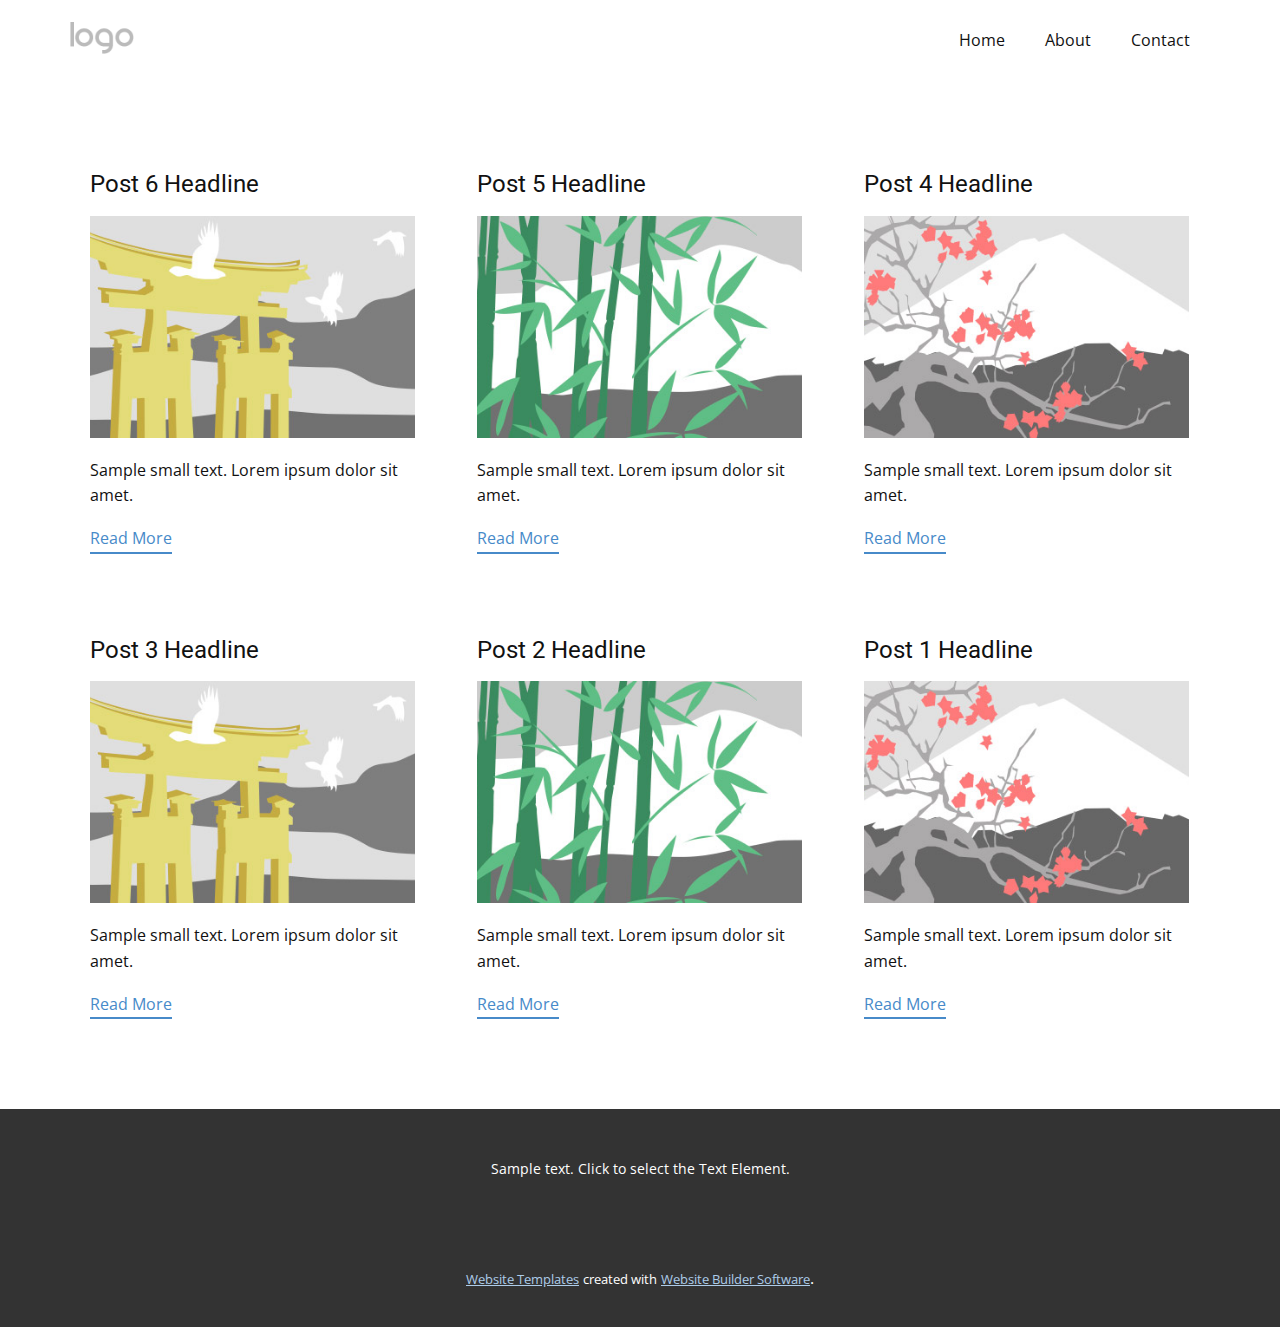
==== blog/blog.html @ 6c072094 "Add files via upload" ====
<!DOCTYPE html>
<html style="font-size: 16px;" lang="en"><head>
    <meta name="viewport" content="width=device-width, initial-scale=1.0">
    <meta charset="utf-8">
    <meta name="keywords" content="">
    <meta name="description" content="">
    <title>Blog Template</title>
    <link rel="stylesheet" href="../nicepage.css" media="screen">
<link rel="stylesheet" href="../Blog-Template.css" media="screen">
    <script class="u-script" type="text/javascript" src="../jquery.js" defer=""></script>
    <script class="u-script" type="text/javascript" src="../nicepage.js" defer=""></script>
    <meta name="generator" content="Nicepage 4.21.5, nicepage.com">
    <link id="u-theme-google-font" rel="stylesheet" href="https://fonts.googleapis.com/css?family=Roboto:100,100i,300,300i,400,400i,500,500i,700,700i,900,900i|Open+Sans:300,300i,400,400i,500,500i,600,600i,700,700i,800,800i">
    
    
    <script type="application/ld+json">{
		"@context": "http://schema.org",
		"@type": "Organization",
		"name": "",
		"logo": "images/default-logo.png"
}</script>
    <meta name="theme-color" content="#478ac9">
  </head>
  <body class="u-body u-xl-mode" data-lang="en"><header class="u-clearfix u-header u-header" id="sec-6495"><div class="u-clearfix u-sheet u-valign-middle u-sheet-1">
        <a href="https://nicepage.com" class="u-image u-logo u-image-1">
          <img src="../images/default-logo.png" class="u-logo-image u-logo-image-1">
        </a>
        <nav class="u-menu u-menu-dropdown u-offcanvas u-menu-1">
          <div class="menu-collapse" style="font-size: 1rem; letter-spacing: 0px;">
            <a class="u-button-style u-custom-left-right-menu-spacing u-custom-padding-bottom u-custom-top-bottom-menu-spacing u-nav-link u-text-active-palette-1-base u-text-hover-palette-2-base" href="#">
              <svg class="u-svg-link" viewBox="0 0 24 24"><use xmlns:xlink="http://www.w3.org/1999/xlink" xlink:href="#menu-hamburger"></use></svg>
              <svg class="u-svg-content" version="1.1" id="menu-hamburger" viewBox="0 0 16 16" x="0px" y="0px" xmlns:xlink="http://www.w3.org/1999/xlink" xmlns="http://www.w3.org/2000/svg"><g><rect y="1" width="16" height="2"></rect><rect y="7" width="16" height="2"></rect><rect y="13" width="16" height="2"></rect>
</g></svg>
            </a>
          </div>
          <div class="u-nav-container">
            <ul class="u-nav u-unstyled u-nav-1"><li class="u-nav-item"><a class="u-button-style u-nav-link u-text-active-palette-1-base u-text-hover-palette-2-base" href="../Home.html" style="padding: 10px 20px;">Home</a>
</li><li class="u-nav-item"><a class="u-button-style u-nav-link u-text-active-palette-1-base u-text-hover-palette-2-base" href="../About.html" style="padding: 10px 20px;">About</a>
</li><li class="u-nav-item"><a class="u-button-style u-nav-link u-text-active-palette-1-base u-text-hover-palette-2-base" href="../Contact.html" style="padding: 10px 20px;">Contact</a>
</li></ul>
          </div>
          <div class="u-nav-container-collapse">
            <div class="u-black u-container-style u-inner-container-layout u-opacity u-opacity-95 u-sidenav">
              <div class="u-inner-container-layout u-sidenav-overflow">
                <div class="u-menu-close"></div>
                <ul class="u-align-center u-nav u-popupmenu-items u-unstyled u-nav-2"><li class="u-nav-item"><a class="u-button-style u-nav-link" href="../Home.html">Home</a>
</li><li class="u-nav-item"><a class="u-button-style u-nav-link" href="../About.html">About</a>
</li><li class="u-nav-item"><a class="u-button-style u-nav-link" href="../Contact.html">Contact</a>
</li></ul>
              </div>
            </div>
            <div class="u-black u-menu-overlay u-opacity u-opacity-70"></div>
          </div>
        </nav>
      </div></header>
    <section class="u-clearfix u-section-1" id="sec-3b60">
      <div class="u-clearfix u-sheet u-valign-middle u-sheet-1"><!--blog--><!--blog_options_json--><!--{"type":"Recent","source":"","tags":"","count":""}--><!--/blog_options_json-->
        <div class="u-blog u-expanded-width u-repeater u-repeater-1"><!--blog_post-->
          <div class="u-blog-post u-container-style u-repeater-item u-white u-repeater-item-1">
            <div class="u-container-layout u-similar-container u-valign-top u-container-layout-1"><!--blog_post_header-->
              <h4 class="u-blog-control u-text u-text-1">
                <a class="u-post-header-link" href="../blog/post-5.html">Post 6 Headline</a>
              </h4><!--/blog_post_header--><!--blog_post_image-->
              <a class="u-post-header-link" href="../blog/post-5.html"><img alt="" class="u-blog-control u-expanded-width u-image u-image-default u-image-1" src="../images/8ad73f3c.jpeg"></a><!--/blog_post_image--><!--blog_post_content-->
              <div class="u-blog-control u-post-content u-text u-text-2 fr-view">Sample small text. Lorem ipsum dolor sit amet.</div><!--/blog_post_content--><!--blog_post_readmore-->
              <a href="../blog/post-5.html" class="u-blog-control u-border-2 u-border-palette-1-base u-btn u-btn-rectangle u-button-style u-none u-btn-1"><!--blog_post_readmore_content--><!--options_json--><!--{"content":"","defaultValue":"Read More"}--><!--/options_json-->Read More<!--/blog_post_readmore_content--></a><!--/blog_post_readmore-->
            </div>
          </div><div class="u-blog-post u-container-style u-repeater-item u-video-cover u-white">
            <div class="u-container-layout u-similar-container u-valign-top u-container-layout-2"><!--blog_post_header-->
              <h4 class="u-blog-control u-text u-text-3">
                <a class="u-post-header-link" href="../blog/post-4.html">Post 5 Headline</a>
              </h4><!--/blog_post_header--><!--blog_post_image-->
              <a class="u-post-header-link" href="../blog/post-4.html"><img alt="" class="u-blog-control u-expanded-width u-image u-image-default u-image-2" src="../images/68f64b9d.jpeg"></a><!--/blog_post_image--><!--blog_post_content-->
              <div class="u-blog-control u-post-content u-text u-text-4 fr-view">Sample small text. Lorem ipsum dolor sit amet.</div><!--/blog_post_content--><!--blog_post_readmore-->
              <a href="../blog/post-4.html" class="u-blog-control u-border-2 u-border-palette-1-base u-btn u-btn-rectangle u-button-style u-none u-btn-2"><!--blog_post_readmore_content--><!--options_json--><!--{"content":"","defaultValue":"Read More"}--><!--/options_json-->Read More<!--/blog_post_readmore_content--></a><!--/blog_post_readmore-->
            </div>
          </div><div class="u-blog-post u-container-style u-repeater-item u-video-cover u-white">
            <div class="u-container-layout u-similar-container u-valign-top u-container-layout-3"><!--blog_post_header-->
              <h4 class="u-blog-control u-text u-text-5">
                <a class="u-post-header-link" href="../blog/post-3.html">Post 4 Headline</a>
              </h4><!--/blog_post_header--><!--blog_post_image-->
              <a class="u-post-header-link" href="../blog/post-3.html"><img alt="" class="u-blog-control u-expanded-width u-image u-image-default u-image-3" src="../images/0fd3416c.jpeg"></a><!--/blog_post_image--><!--blog_post_content-->
              <div class="u-blog-control u-post-content u-text u-text-6 fr-view">Sample small text. Lorem ipsum dolor sit amet.</div><!--/blog_post_content--><!--blog_post_readmore-->
              <a href="../blog/post-3.html" class="u-blog-control u-border-2 u-border-palette-1-base u-btn u-btn-rectangle u-button-style u-none u-btn-3"><!--blog_post_readmore_content--><!--options_json--><!--{"content":"","defaultValue":"Read More"}--><!--/options_json-->Read More<!--/blog_post_readmore_content--></a><!--/blog_post_readmore-->
            </div>
          </div><div class="u-blog-post u-container-style u-repeater-item u-white u-repeater-item-1">
            <div class="u-container-layout u-similar-container u-valign-top u-container-layout-1"><!--blog_post_header-->
              <h4 class="u-blog-control u-text u-text-1">
                <a class="u-post-header-link" href="../blog/post-2.html">Post 3 Headline</a>
              </h4><!--/blog_post_header--><!--blog_post_image-->
              <a class="u-post-header-link" href="../blog/post-2.html"><img alt="" class="u-blog-control u-expanded-width u-image u-image-default u-image-1" src="../images/8ad73f3c.jpeg"></a><!--/blog_post_image--><!--blog_post_content-->
              <div class="u-blog-control u-post-content u-text u-text-2 fr-view">Sample small text. Lorem ipsum dolor sit amet.</div><!--/blog_post_content--><!--blog_post_readmore-->
              <a href="../blog/post-2.html" class="u-blog-control u-border-2 u-border-palette-1-base u-btn u-btn-rectangle u-button-style u-none u-btn-1"><!--blog_post_readmore_content--><!--options_json--><!--{"content":"","defaultValue":"Read More"}--><!--/options_json-->Read More<!--/blog_post_readmore_content--></a><!--/blog_post_readmore-->
            </div>
          </div><div class="u-blog-post u-container-style u-repeater-item u-video-cover u-white">
            <div class="u-container-layout u-similar-container u-valign-top u-container-layout-2"><!--blog_post_header-->
              <h4 class="u-blog-control u-text u-text-3">
                <a class="u-post-header-link" href="../blog/post-1.html">Post 2 Headline</a>
              </h4><!--/blog_post_header--><!--blog_post_image-->
              <a class="u-post-header-link" href="../blog/post-1.html"><img alt="" class="u-blog-control u-expanded-width u-image u-image-default u-image-2" src="../images/68f64b9d.jpeg"></a><!--/blog_post_image--><!--blog_post_content-->
              <div class="u-blog-control u-post-content u-text u-text-4 fr-view">Sample small text. Lorem ipsum dolor sit amet.</div><!--/blog_post_content--><!--blog_post_readmore-->
              <a href="../blog/post-1.html" class="u-blog-control u-border-2 u-border-palette-1-base u-btn u-btn-rectangle u-button-style u-none u-btn-2"><!--blog_post_readmore_content--><!--options_json--><!--{"content":"","defaultValue":"Read More"}--><!--/options_json-->Read More<!--/blog_post_readmore_content--></a><!--/blog_post_readmore-->
            </div>
          </div><div class="u-blog-post u-container-style u-repeater-item u-video-cover u-white">
            <div class="u-container-layout u-similar-container u-valign-top u-container-layout-3"><!--blog_post_header-->
              <h4 class="u-blog-control u-text u-text-5">
                <a class="u-post-header-link" href="../blog/post.html">Post 1 Headline</a>
              </h4><!--/blog_post_header--><!--blog_post_image-->
              <a class="u-post-header-link" href="../blog/post.html"><img alt="" class="u-blog-control u-expanded-width u-image u-image-default u-image-3" src="../images/0fd3416c.jpeg"></a><!--/blog_post_image--><!--blog_post_content-->
              <div class="u-blog-control u-post-content u-text u-text-6 fr-view">Sample small text. Lorem ipsum dolor sit amet.</div><!--/blog_post_content--><!--blog_post_readmore-->
              <a href="../blog/post.html" class="u-blog-control u-border-2 u-border-palette-1-base u-btn u-btn-rectangle u-button-style u-none u-btn-3"><!--blog_post_readmore_content--><!--options_json--><!--{"content":"","defaultValue":"Read More"}--><!--/options_json-->Read More<!--/blog_post_readmore_content--></a><!--/blog_post_readmore-->
            </div>
          </div><!--/blog_post--><!--blog_post-->
          <!--/blog_post--><!--blog_post-->
          <!--/blog_post-->
        </div><!--/blog-->
      </div>
    </section>
    
    
    <footer class="u-align-center u-clearfix u-footer u-grey-80 u-footer" id="sec-26fb"><div class="u-clearfix u-sheet u-sheet-1">
        <p class="u-small-text u-text u-text-variant u-text-1">Sample text. Click to select the Text Element.</p>
      </div></footer>
    <section class="u-backlink u-clearfix u-grey-80">
      <a class="u-link" href="https://nicepage.com/website-templates" target="_blank">
        <span>Website Templates</span>
      </a>
      <p class="u-text">
        <span>created with</span>
      </p>
      <a class="u-link" href="" target="_blank">
        <span>Website Builder Software</span>
      </a>. 
    </section>
  
</body></html>
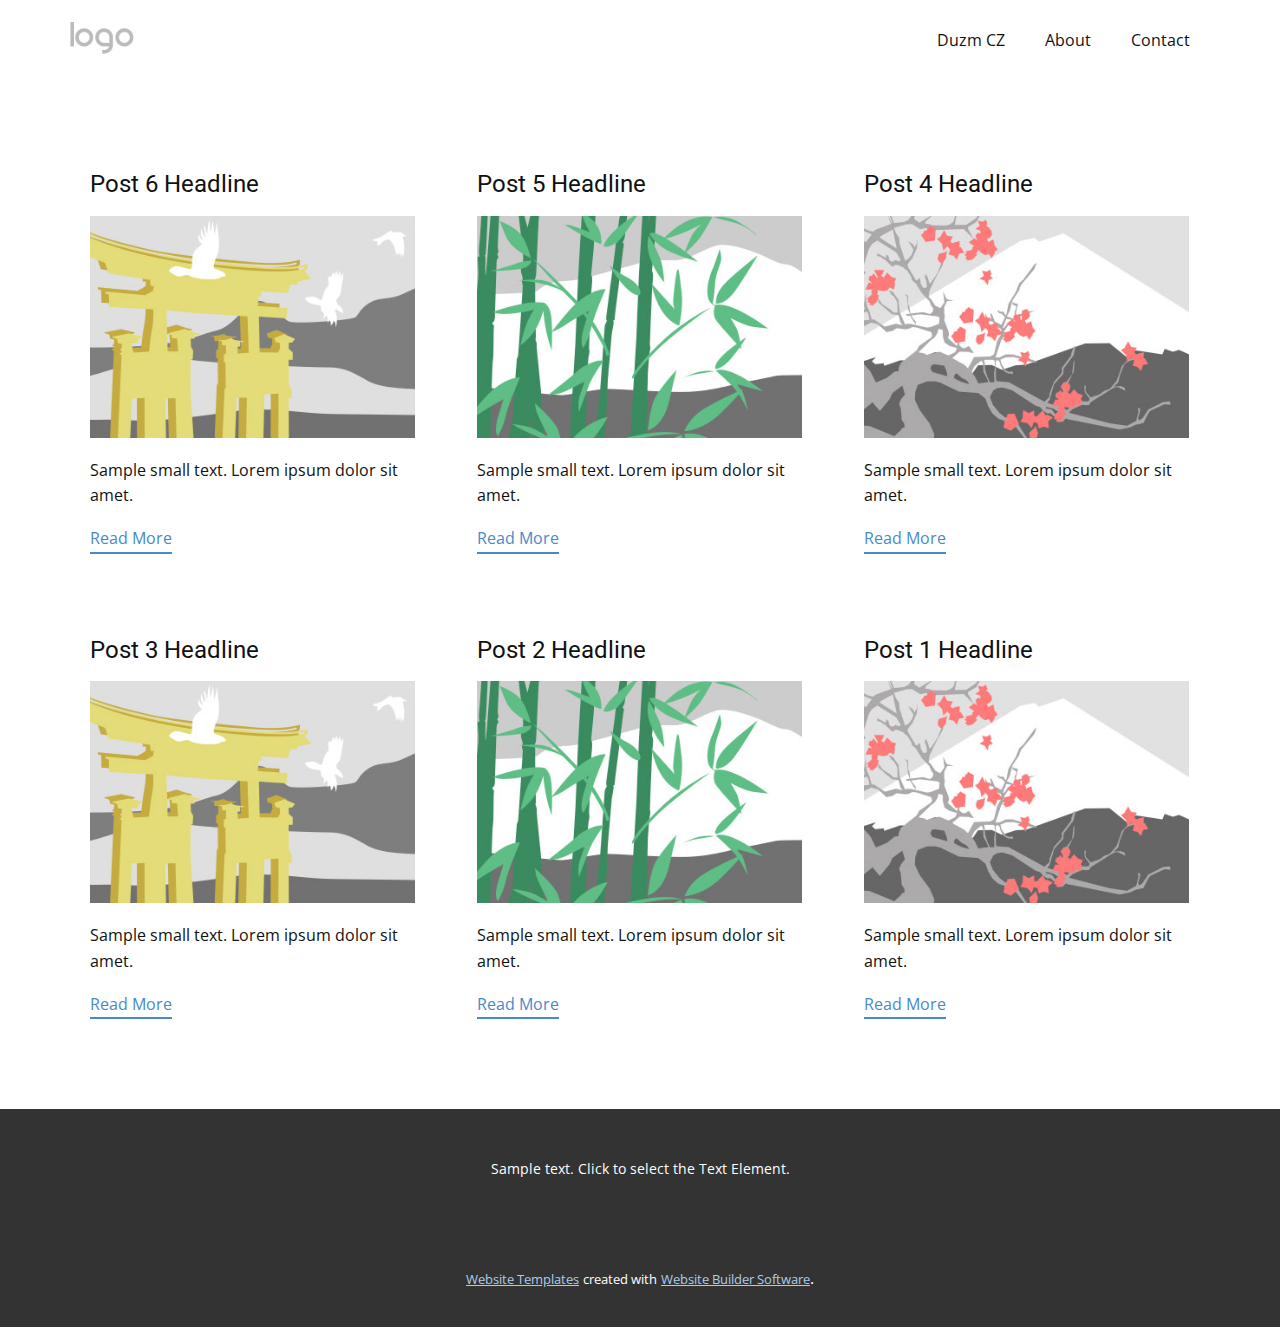
==== commit 791a8198: "Add files via upload" ====
--- a/blog/blog.html
+++ b/blog/blog.html
@@ -9,7 +9,7 @@
 <link rel="stylesheet" href="../Blog-Template.css" media="screen">
     <script class="u-script" type="text/javascript" src="../jquery.js" defer=""></script>
     <script class="u-script" type="text/javascript" src="../nicepage.js" defer=""></script>
-    <meta name="generator" content="Nicepage 4.21.5, nicepage.com">
+    <meta name="generator" content="Nicepage 5.1.5, nicepage.com">
     <link id="u-theme-google-font" rel="stylesheet" href="https://fonts.googleapis.com/css?family=Roboto:100,100i,300,300i,400,400i,500,500i,700,700i,900,900i|Open+Sans:300,300i,400,400i,500,500i,600,600i,700,700i,800,800i">
     
     
@@ -34,7 +34,7 @@
             </a>
           </div>
           <div class="u-nav-container">
-            <ul class="u-nav u-unstyled u-nav-1"><li class="u-nav-item"><a class="u-button-style u-nav-link u-text-active-palette-1-base u-text-hover-palette-2-base" href="../Home.html" style="padding: 10px 20px;">Home</a>
+            <ul class="u-nav u-unstyled u-nav-1"><li class="u-nav-item"><a class="u-button-style u-nav-link u-text-active-palette-1-base u-text-hover-palette-2-base" href="../Duzm-CZ.html" style="padding: 10px 20px;">Duzm CZ</a>
 </li><li class="u-nav-item"><a class="u-button-style u-nav-link u-text-active-palette-1-base u-text-hover-palette-2-base" href="../About.html" style="padding: 10px 20px;">About</a>
 </li><li class="u-nav-item"><a class="u-button-style u-nav-link u-text-active-palette-1-base u-text-hover-palette-2-base" href="../Contact.html" style="padding: 10px 20px;">Contact</a>
 </li></ul>
@@ -43,7 +43,7 @@
             <div class="u-black u-container-style u-inner-container-layout u-opacity u-opacity-95 u-sidenav">
               <div class="u-inner-container-layout u-sidenav-overflow">
                 <div class="u-menu-close"></div>
-                <ul class="u-align-center u-nav u-popupmenu-items u-unstyled u-nav-2"><li class="u-nav-item"><a class="u-button-style u-nav-link" href="../Home.html">Home</a>
+                <ul class="u-align-center u-nav u-popupmenu-items u-unstyled u-nav-2"><li class="u-nav-item"><a class="u-button-style u-nav-link" href="../Duzm-CZ.html">Duzm CZ</a>
 </li><li class="u-nav-item"><a class="u-button-style u-nav-link" href="../About.html">About</a>
 </li><li class="u-nav-item"><a class="u-button-style u-nav-link" href="../Contact.html">Contact</a>
 </li></ul>
--- a/nicepage.css
+++ b/nicepage.css
@@ -1222,7 +1222,12 @@
 }
 .u-form-vertical.u-form-spacing-50 .u-form-group {
   margin-bottom: 50px;
+}
+.u-form-vertical.u-form-spacing-50 .u-form-group:not(.u-image) {
   padding-left: 50px;
+}
+.u-form-vertical.u-form-spacing-50 .u-form-group.u-image {
+  margin-left: 50px !important;
 }
 .u-form-vertical.u-form-spacing-50 .u-form-group.u-form-line {
   margin-left: 50px;
@@ -1233,7 +1238,12 @@
 }
 .u-form-vertical.u-form-spacing-49 .u-form-group {
   margin-bottom: 49px;
+}
+.u-form-vertical.u-form-spacing-49 .u-form-group:not(.u-image) {
   padding-left: 49px;
+}
+.u-form-vertical.u-form-spacing-49 .u-form-group.u-image {
+  margin-left: 49px !important;
 }
 .u-form-vertical.u-form-spacing-49 .u-form-group.u-form-line {
   margin-left: 49px;
@@ -1244,7 +1254,12 @@
 }
 .u-form-vertical.u-form-spacing-48 .u-form-group {
   margin-bottom: 48px;
+}
+.u-form-vertical.u-form-spacing-48 .u-form-group:not(.u-image) {
   padding-left: 48px;
+}
+.u-form-vertical.u-form-spacing-48 .u-form-group.u-image {
+  margin-left: 48px !important;
 }
 .u-form-vertical.u-form-spacing-48 .u-form-group.u-form-line {
   margin-left: 48px;
@@ -1255,7 +1270,12 @@
 }
 .u-form-vertical.u-form-spacing-47 .u-form-group {
   margin-bottom: 47px;
+}
+.u-form-vertical.u-form-spacing-47 .u-form-group:not(.u-image) {
   padding-left: 47px;
+}
+.u-form-vertical.u-form-spacing-47 .u-form-group.u-image {
+  margin-left: 47px !important;
 }
 .u-form-vertical.u-form-spacing-47 .u-form-group.u-form-line {
   margin-left: 47px;
@@ -1266,7 +1286,12 @@
 }
 .u-form-vertical.u-form-spacing-46 .u-form-group {
   margin-bottom: 46px;
+}
+.u-form-vertical.u-form-spacing-46 .u-form-group:not(.u-image) {
   padding-left: 46px;
+}
+.u-form-vertical.u-form-spacing-46 .u-form-group.u-image {
+  margin-left: 46px !important;
 }
 .u-form-vertical.u-form-spacing-46 .u-form-group.u-form-line {
   margin-left: 46px;
@@ -1277,7 +1302,12 @@
 }
 .u-form-vertical.u-form-spacing-45 .u-form-group {
   margin-bottom: 45px;
+}
+.u-form-vertical.u-form-spacing-45 .u-form-group:not(.u-image) {
   padding-left: 45px;
+}
+.u-form-vertical.u-form-spacing-45 .u-form-group.u-image {
+  margin-left: 45px !important;
 }
 .u-form-vertical.u-form-spacing-45 .u-form-group.u-form-line {
   margin-left: 45px;
@@ -1288,7 +1318,12 @@
 }
 .u-form-vertical.u-form-spacing-44 .u-form-group {
   margin-bottom: 44px;
+}
+.u-form-vertical.u-form-spacing-44 .u-form-group:not(.u-image) {
   padding-left: 44px;
+}
+.u-form-vertical.u-form-spacing-44 .u-form-group.u-image {
+  margin-left: 44px !important;
 }
 .u-form-vertical.u-form-spacing-44 .u-form-group.u-form-line {
   margin-left: 44px;
@@ -1299,7 +1334,12 @@
 }
 .u-form-vertical.u-form-spacing-43 .u-form-group {
   margin-bottom: 43px;
+}
+.u-form-vertical.u-form-spacing-43 .u-form-group:not(.u-image) {
   padding-left: 43px;
+}
+.u-form-vertical.u-form-spacing-43 .u-form-group.u-image {
+  margin-left: 43px !important;
 }
 .u-form-vertical.u-form-spacing-43 .u-form-group.u-form-line {
   margin-left: 43px;
@@ -1310,7 +1350,12 @@
 }
 .u-form-vertical.u-form-spacing-42 .u-form-group {
   margin-bottom: 42px;
+}
+.u-form-vertical.u-form-spacing-42 .u-form-group:not(.u-image) {
   padding-left: 42px;
+}
+.u-form-vertical.u-form-spacing-42 .u-form-group.u-image {
+  margin-left: 42px !important;
 }
 .u-form-vertical.u-form-spacing-42 .u-form-group.u-form-line {
   margin-left: 42px;
@@ -1321,7 +1366,12 @@
 }
 .u-form-vertical.u-form-spacing-41 .u-form-group {
   margin-bottom: 41px;
+}
+.u-form-vertical.u-form-spacing-41 .u-form-group:not(.u-image) {
   padding-left: 41px;
+}
+.u-form-vertical.u-form-spacing-41 .u-form-group.u-image {
+  margin-left: 41px !important;
 }
 .u-form-vertical.u-form-spacing-41 .u-form-group.u-form-line {
   margin-left: 41px;
@@ -1332,7 +1382,12 @@
 }
 .u-form-vertical.u-form-spacing-40 .u-form-group {
   margin-bottom: 40px;
+}
+.u-form-vertical.u-form-spacing-40 .u-form-group:not(.u-image) {
   padding-left: 40px;
+}
+.u-form-vertical.u-form-spacing-40 .u-form-group.u-image {
+  margin-left: 40px !important;
 }
 .u-form-vertical.u-form-spacing-40 .u-form-group.u-form-line {
   margin-left: 40px;
@@ -1343,7 +1398,12 @@
 }
 .u-form-vertical.u-form-spacing-39 .u-form-group {
   margin-bottom: 39px;
+}
+.u-form-vertical.u-form-spacing-39 .u-form-group:not(.u-image) {
   padding-left: 39px;
+}
+.u-form-vertical.u-form-spacing-39 .u-form-group.u-image {
+  margin-left: 39px !important;
 }
 .u-form-vertical.u-form-spacing-39 .u-form-group.u-form-line {
   margin-left: 39px;
@@ -1354,7 +1414,12 @@
 }
 .u-form-vertical.u-form-spacing-38 .u-form-group {
   margin-bottom: 38px;
+}
+.u-form-vertical.u-form-spacing-38 .u-form-group:not(.u-image) {
   padding-left: 38px;
+}
+.u-form-vertical.u-form-spacing-38 .u-form-group.u-image {
+  margin-left: 38px !important;
 }
 .u-form-vertical.u-form-spacing-38 .u-form-group.u-form-line {
   margin-left: 38px;
@@ -1365,7 +1430,12 @@
 }
 .u-form-vertical.u-form-spacing-37 .u-form-group {
   margin-bottom: 37px;
+}
+.u-form-vertical.u-form-spacing-37 .u-form-group:not(.u-image) {
   padding-left: 37px;
+}
+.u-form-vertical.u-form-spacing-37 .u-form-group.u-image {
+  margin-left: 37px !important;
 }
 .u-form-vertical.u-form-spacing-37 .u-form-group.u-form-line {
   margin-left: 37px;
@@ -1376,7 +1446,12 @@
 }
 .u-form-vertical.u-form-spacing-36 .u-form-group {
   margin-bottom: 36px;
+}
+.u-form-vertical.u-form-spacing-36 .u-form-group:not(.u-image) {
   padding-left: 36px;
+}
+.u-form-vertical.u-form-spacing-36 .u-form-group.u-image {
+  margin-left: 36px !important;
 }
 .u-form-vertical.u-form-spacing-36 .u-form-group.u-form-line {
   margin-left: 36px;
@@ -1387,7 +1462,12 @@
 }
 .u-form-vertical.u-form-spacing-35 .u-form-group {
   margin-bottom: 35px;
+}
+.u-form-vertical.u-form-spacing-35 .u-form-group:not(.u-image) {
   padding-left: 35px;
+}
+.u-form-vertical.u-form-spacing-35 .u-form-group.u-image {
+  margin-left: 35px !important;
 }
 .u-form-vertical.u-form-spacing-35 .u-form-group.u-form-line {
   margin-left: 35px;
@@ -1398,7 +1478,12 @@
 }
 .u-form-vertical.u-form-spacing-34 .u-form-group {
   margin-bottom: 34px;
+}
+.u-form-vertical.u-form-spacing-34 .u-form-group:not(.u-image) {
   padding-left: 34px;
+}
+.u-form-vertical.u-form-spacing-34 .u-form-group.u-image {
+  margin-left: 34px !important;
 }
 .u-form-vertical.u-form-spacing-34 .u-form-group.u-form-line {
   margin-left: 34px;
@@ -1409,7 +1494,12 @@
 }
 .u-form-vertical.u-form-spacing-33 .u-form-group {
   margin-bottom: 33px;
+}
+.u-form-vertical.u-form-spacing-33 .u-form-group:not(.u-image) {
   padding-left: 33px;
+}
+.u-form-vertical.u-form-spacing-33 .u-form-group.u-image {
+  margin-left: 33px !important;
 }
 .u-form-vertical.u-form-spacing-33 .u-form-group.u-form-line {
   margin-left: 33px;
@@ -1420,7 +1510,12 @@
 }
 .u-form-vertical.u-form-spacing-32 .u-form-group {
   margin-bottom: 32px;
+}
+.u-form-vertical.u-form-spacing-32 .u-form-group:not(.u-image) {
   padding-left: 32px;
+}
+.u-form-vertical.u-form-spacing-32 .u-form-group.u-image {
+  margin-left: 32px !important;
 }
 .u-form-vertical.u-form-spacing-32 .u-form-group.u-form-line {
   margin-left: 32px;
@@ -1431,7 +1526,12 @@
 }
 .u-form-vertical.u-form-spacing-31 .u-form-group {
   margin-bottom: 31px;
+}
+.u-form-vertical.u-form-spacing-31 .u-form-group:not(.u-image) {
   padding-left: 31px;
+}
+.u-form-vertical.u-form-spacing-31 .u-form-group.u-image {
+  margin-left: 31px !important;
 }
 .u-form-vertical.u-form-spacing-31 .u-form-group.u-form-line {
   margin-left: 31px;
@@ -1442,7 +1542,12 @@
 }
 .u-form-vertical.u-form-spacing-30 .u-form-group {
   margin-bottom: 30px;
+}
+.u-form-vertical.u-form-spacing-30 .u-form-group:not(.u-image) {
   padding-left: 30px;
+}
+.u-form-vertical.u-form-spacing-30 .u-form-group.u-image {
+  margin-left: 30px !important;
 }
 .u-form-vertical.u-form-spacing-30 .u-form-group.u-form-line {
   margin-left: 30px;
@@ -1453,7 +1558,12 @@
 }
 .u-form-vertical.u-form-spacing-29 .u-form-group {
   margin-bottom: 29px;
+}
+.u-form-vertical.u-form-spacing-29 .u-form-group:not(.u-image) {
   padding-left: 29px;
+}
+.u-form-vertical.u-form-spacing-29 .u-form-group.u-image {
+  margin-left: 29px !important;
 }
 .u-form-vertical.u-form-spacing-29 .u-form-group.u-form-line {
   margin-left: 29px;
@@ -1464,7 +1574,12 @@
 }
 .u-form-vertical.u-form-spacing-28 .u-form-group {
   margin-bottom: 28px;
+}
+.u-form-vertical.u-form-spacing-28 .u-form-group:not(.u-image) {
   padding-left: 28px;
+}
+.u-form-vertical.u-form-spacing-28 .u-form-group.u-image {
+  margin-left: 28px !important;
 }
 .u-form-vertical.u-form-spacing-28 .u-form-group.u-form-line {
   margin-left: 28px;
@@ -1475,7 +1590,12 @@
 }
 .u-form-vertical.u-form-spacing-27 .u-form-group {
   margin-bottom: 27px;
+}
+.u-form-vertical.u-form-spacing-27 .u-form-group:not(.u-image) {
   padding-left: 27px;
+}
+.u-form-vertical.u-form-spacing-27 .u-form-group.u-image {
+  margin-left: 27px !important;
 }
 .u-form-vertical.u-form-spacing-27 .u-form-group.u-form-line {
   margin-left: 27px;
@@ -1486,7 +1606,12 @@
 }
 .u-form-vertical.u-form-spacing-26 .u-form-group {
   margin-bottom: 26px;
+}
+.u-form-vertical.u-form-spacing-26 .u-form-group:not(.u-image) {
   padding-left: 26px;
+}
+.u-form-vertical.u-form-spacing-26 .u-form-group.u-image {
+  margin-left: 26px !important;
 }
 .u-form-vertical.u-form-spacing-26 .u-form-group.u-form-line {
   margin-left: 26px;
@@ -1497,7 +1622,12 @@
 }
 .u-form-vertical.u-form-spacing-25 .u-form-group {
   margin-bottom: 25px;
+}
+.u-form-vertical.u-form-spacing-25 .u-form-group:not(.u-image) {
   padding-left: 25px;
+}
+.u-form-vertical.u-form-spacing-25 .u-form-group.u-image {
+  margin-left: 25px !important;
 }
 .u-form-vertical.u-form-spacing-25 .u-form-group.u-form-line {
   margin-left: 25px;
@@ -1508,7 +1638,12 @@
 }
 .u-form-vertical.u-form-spacing-24 .u-form-group {
   margin-bottom: 24px;
+}
+.u-form-vertical.u-form-spacing-24 .u-form-group:not(.u-image) {
   padding-left: 24px;
+}
+.u-form-vertical.u-form-spacing-24 .u-form-group.u-image {
+  margin-left: 24px !important;
 }
 .u-form-vertical.u-form-spacing-24 .u-form-group.u-form-line {
   margin-left: 24px;
@@ -1519,7 +1654,12 @@
 }
 .u-form-vertical.u-form-spacing-23 .u-form-group {
   margin-bottom: 23px;
+}
+.u-form-vertical.u-form-spacing-23 .u-form-group:not(.u-image) {
   padding-left: 23px;
+}
+.u-form-vertical.u-form-spacing-23 .u-form-group.u-image {
+  margin-left: 23px !important;
 }
 .u-form-vertical.u-form-spacing-23 .u-form-group.u-form-line {
   margin-left: 23px;
@@ -1530,7 +1670,12 @@
 }
 .u-form-vertical.u-form-spacing-22 .u-form-group {
   margin-bottom: 22px;
+}
+.u-form-vertical.u-form-spacing-22 .u-form-group:not(.u-image) {
   padding-left: 22px;
+}
+.u-form-vertical.u-form-spacing-22 .u-form-group.u-image {
+  margin-left: 22px !important;
 }
 .u-form-vertical.u-form-spacing-22 .u-form-group.u-form-line {
   margin-left: 22px;
@@ -1541,7 +1686,12 @@
 }
 .u-form-vertical.u-form-spacing-21 .u-form-group {
   margin-bottom: 21px;
+}
+.u-form-vertical.u-form-spacing-21 .u-form-group:not(.u-image) {
   padding-left: 21px;
+}
+.u-form-vertical.u-form-spacing-21 .u-form-group.u-image {
+  margin-left: 21px !important;
 }
 .u-form-vertical.u-form-spacing-21 .u-form-group.u-form-line {
   margin-left: 21px;
@@ -1552,7 +1702,12 @@
 }
 .u-form-vertical.u-form-spacing-20 .u-form-group {
   margin-bottom: 20px;
+}
+.u-form-vertical.u-form-spacing-20 .u-form-group:not(.u-image) {
   padding-left: 20px;
+}
+.u-form-vertical.u-form-spacing-20 .u-form-group.u-image {
+  margin-left: 20px !important;
 }
 .u-form-vertical.u-form-spacing-20 .u-form-group.u-form-line {
   margin-left: 20px;
@@ -1563,7 +1718,12 @@
 }
 .u-form-vertical.u-form-spacing-19 .u-form-group {
   margin-bottom: 19px;
+}
+.u-form-vertical.u-form-spacing-19 .u-form-group:not(.u-image) {
   padding-left: 19px;
+}
+.u-form-vertical.u-form-spacing-19 .u-form-group.u-image {
+  margin-left: 19px !important;
 }
 .u-form-vertical.u-form-spacing-19 .u-form-group.u-form-line {
   margin-left: 19px;
@@ -1574,7 +1734,12 @@
 }
 .u-form-vertical.u-form-spacing-18 .u-form-group {
   margin-bottom: 18px;
+}
+.u-form-vertical.u-form-spacing-18 .u-form-group:not(.u-image) {
   padding-left: 18px;
+}
+.u-form-vertical.u-form-spacing-18 .u-form-group.u-image {
+  margin-left: 18px !important;
 }
 .u-form-vertical.u-form-spacing-18 .u-form-group.u-form-line {
   margin-left: 18px;
@@ -1585,7 +1750,12 @@
 }
 .u-form-vertical.u-form-spacing-17 .u-form-group {
   margin-bottom: 17px;
+}
+.u-form-vertical.u-form-spacing-17 .u-form-group:not(.u-image) {
   padding-left: 17px;
+}
+.u-form-vertical.u-form-spacing-17 .u-form-group.u-image {
+  margin-left: 17px !important;
 }
 .u-form-vertical.u-form-spacing-17 .u-form-group.u-form-line {
   margin-left: 17px;
@@ -1596,7 +1766,12 @@
 }
 .u-form-vertical.u-form-spacing-16 .u-form-group {
   margin-bottom: 16px;
+}
+.u-form-vertical.u-form-spacing-16 .u-form-group:not(.u-image) {
   padding-left: 16px;
+}
+.u-form-vertical.u-form-spacing-16 .u-form-group.u-image {
+  margin-left: 16px !important;
 }
 .u-form-vertical.u-form-spacing-16 .u-form-group.u-form-line {
   margin-left: 16px;
@@ -1607,7 +1782,12 @@
 }
 .u-form-vertical.u-form-spacing-15 .u-form-group {
   margin-bottom: 15px;
+}
+.u-form-vertical.u-form-spacing-15 .u-form-group:not(.u-image) {
   padding-left: 15px;
+}
+.u-form-vertical.u-form-spacing-15 .u-form-group.u-image {
+  margin-left: 15px !important;
 }
 .u-form-vertical.u-form-spacing-15 .u-form-group.u-form-line {
   margin-left: 15px;
@@ -1618,7 +1798,12 @@
 }
 .u-form-vertical.u-form-spacing-14 .u-form-group {
   margin-bottom: 14px;
+}
+.u-form-vertical.u-form-spacing-14 .u-form-group:not(.u-image) {
   padding-left: 14px;
+}
+.u-form-vertical.u-form-spacing-14 .u-form-group.u-image {
+  margin-left: 14px !important;
 }
 .u-form-vertical.u-form-spacing-14 .u-form-group.u-form-line {
   margin-left: 14px;
@@ -1629,7 +1814,12 @@
 }
 .u-form-vertical.u-form-spacing-13 .u-form-group {
   margin-bottom: 13px;
+}
+.u-form-vertical.u-form-spacing-13 .u-form-group:not(.u-image) {
   padding-left: 13px;
+}
+.u-form-vertical.u-form-spacing-13 .u-form-group.u-image {
+  margin-left: 13px !important;
 }
 .u-form-vertical.u-form-spacing-13 .u-form-group.u-form-line {
   margin-left: 13px;
@@ -1640,7 +1830,12 @@
 }
 .u-form-vertical.u-form-spacing-12 .u-form-group {
   margin-bottom: 12px;
+}
+.u-form-vertical.u-form-spacing-12 .u-form-group:not(.u-image) {
   padding-left: 12px;
+}
+.u-form-vertical.u-form-spacing-12 .u-form-group.u-image {
+  margin-left: 12px !important;
 }
 .u-form-vertical.u-form-spacing-12 .u-form-group.u-form-line {
   margin-left: 12px;
@@ -1651,7 +1846,12 @@
 }
 .u-form-vertical.u-form-spacing-11 .u-form-group {
   margin-bottom: 11px;
+}
+.u-form-vertical.u-form-spacing-11 .u-form-group:not(.u-image) {
   padding-left: 11px;
+}
+.u-form-vertical.u-form-spacing-11 .u-form-group.u-image {
+  margin-left: 11px !important;
 }
 .u-form-vertical.u-form-spacing-11 .u-form-group.u-form-line {
   margin-left: 11px;
@@ -1662,7 +1862,12 @@
 }
 .u-form-vertical.u-form-spacing-10 .u-form-group {
   margin-bottom: 10px;
+}
+.u-form-vertical.u-form-spacing-10 .u-form-group:not(.u-image) {
   padding-left: 10px;
+}
+.u-form-vertical.u-form-spacing-10 .u-form-group.u-image {
+  margin-left: 10px !important;
 }
 .u-form-vertical.u-form-spacing-10 .u-form-group.u-form-line {
   margin-left: 10px;
@@ -1673,7 +1878,12 @@
 }
 .u-form-vertical.u-form-spacing-9 .u-form-group {
   margin-bottom: 9px;
+}
+.u-form-vertical.u-form-spacing-9 .u-form-group:not(.u-image) {
   padding-left: 9px;
+}
+.u-form-vertical.u-form-spacing-9 .u-form-group.u-image {
+  margin-left: 9px !important;
 }
 .u-form-vertical.u-form-spacing-9 .u-form-group.u-form-line {
   margin-left: 9px;
@@ -1684,7 +1894,12 @@
 }
 .u-form-vertical.u-form-spacing-8 .u-form-group {
   margin-bottom: 8px;
+}
+.u-form-vertical.u-form-spacing-8 .u-form-group:not(.u-image) {
   padding-left: 8px;
+}
+.u-form-vertical.u-form-spacing-8 .u-form-group.u-image {
+  margin-left: 8px !important;
 }
 .u-form-vertical.u-form-spacing-8 .u-form-group.u-form-line {
   margin-left: 8px;
@@ -1695,7 +1910,12 @@
 }
 .u-form-vertical.u-form-spacing-7 .u-form-group {
   margin-bottom: 7px;
+}
+.u-form-vertical.u-form-spacing-7 .u-form-group:not(.u-image) {
   padding-left: 7px;
+}
+.u-form-vertical.u-form-spacing-7 .u-form-group.u-image {
+  margin-left: 7px !important;
 }
 .u-form-vertical.u-form-spacing-7 .u-form-group.u-form-line {
   margin-left: 7px;
@@ -1706,7 +1926,12 @@
 }
 .u-form-vertical.u-form-spacing-6 .u-form-group {
   margin-bottom: 6px;
+}
+.u-form-vertical.u-form-spacing-6 .u-form-group:not(.u-image) {
   padding-left: 6px;
+}
+.u-form-vertical.u-form-spacing-6 .u-form-group.u-image {
+  margin-left: 6px !important;
 }
 .u-form-vertical.u-form-spacing-6 .u-form-group.u-form-line {
   margin-left: 6px;
@@ -1717,7 +1942,12 @@
 }
 .u-form-vertical.u-form-spacing-5 .u-form-group {
   margin-bottom: 5px;
+}
+.u-form-vertical.u-form-spacing-5 .u-form-group:not(.u-image) {
   padding-left: 5px;
+}
+.u-form-vertical.u-form-spacing-5 .u-form-group.u-image {
+  margin-left: 5px !important;
 }
 .u-form-vertical.u-form-spacing-5 .u-form-group.u-form-line {
   margin-left: 5px;
@@ -1728,7 +1958,12 @@
 }
 .u-form-vertical.u-form-spacing-4 .u-form-group {
   margin-bottom: 4px;
+}
+.u-form-vertical.u-form-spacing-4 .u-form-group:not(.u-image) {
   padding-left: 4px;
+}
+.u-form-vertical.u-form-spacing-4 .u-form-group.u-image {
+  margin-left: 4px !important;
 }
 .u-form-vertical.u-form-spacing-4 .u-form-group.u-form-line {
   margin-left: 4px;
@@ -1739,7 +1974,12 @@
 }
 .u-form-vertical.u-form-spacing-3 .u-form-group {
   margin-bottom: 3px;
+}
+.u-form-vertical.u-form-spacing-3 .u-form-group:not(.u-image) {
   padding-left: 3px;
+}
+.u-form-vertical.u-form-spacing-3 .u-form-group.u-image {
+  margin-left: 3px !important;
 }
 .u-form-vertical.u-form-spacing-3 .u-form-group.u-form-line {
   margin-left: 3px;
@@ -1750,7 +1990,12 @@
 }
 .u-form-vertical.u-form-spacing-2 .u-form-group {
   margin-bottom: 2px;
+}
+.u-form-vertical.u-form-spacing-2 .u-form-group:not(.u-image) {
   padding-left: 2px;
+}
+.u-form-vertical.u-form-spacing-2 .u-form-group.u-image {
+  margin-left: 2px !important;
 }
 .u-form-vertical.u-form-spacing-2 .u-form-group.u-form-line {
   margin-left: 2px;
@@ -1761,7 +2006,12 @@
 }
 .u-form-vertical.u-form-spacing-1 .u-form-group {
   margin-bottom: 1px;
+}
+.u-form-vertical.u-form-spacing-1 .u-form-group:not(.u-image) {
   padding-left: 1px;
+}
+.u-form-vertical.u-form-spacing-1 .u-form-group.u-image {
+  margin-left: 1px !important;
 }
 .u-form-vertical.u-form-spacing-1 .u-form-group.u-form-line {
   margin-left: 1px;
@@ -1772,7 +2022,12 @@
 }
 .u-form-vertical.u-form-spacing-0 .u-form-group {
   margin-bottom: 0px;
+}
+.u-form-vertical.u-form-spacing-0 .u-form-group:not(.u-image) {
   padding-left: 0px;
+}
+.u-form-vertical.u-form-spacing-0 .u-form-group.u-image {
+  margin-left: 0px !important;
 }
 .u-form-vertical.u-form-spacing-0 .u-form-group.u-form-line {
   margin-left: 0px;
@@ -1813,6 +2068,11 @@
 @media (max-width: 575px) {
   .u-form-vertical .u-form-group {
     width: 100%;
+  }
+}
+@media (max-width: 575px) {
+  .u-form-vertical .u-form-group.u-label-left {
+    display: block;
   }
 }
 .u-label-left {
@@ -1843,6 +2103,9 @@
   margin-bottom: 0;
   flex-grow: 1;
 }
+.u-form-horizontal .u-form-group.u-label-top:not(.u-form-submit) {
+  width: 100%;
+}
 .u-form-horizontal .u-form-group.u-form-image {
   display: none;
 }
@@ -1852,6 +2115,9 @@
 .u-form-horizontal .u-form-submit {
   display: flex;
   flex-grow: 0 !important;
+}
+.u-form-horizontal .u-form-submit label {
+  display: none !important;
 }
 .u-form-horizontal .u-form-group.u-label-top.u-form-submit {
   align-self: flex-end;
@@ -2266,6 +2532,103 @@
 .u-form-horizontal .u-form-rating.u-form-group {
   display: none;
 }
+.u-form-gallery.u-layout-grid .u-back-slide {
+  height: auto;
+}
+.u-form-gallery.u-layout-grid .u-over-slide {
+  display: flex;
+  position: relative;
+  height: auto;
+}
+.u-form-gallery.u-layout-grid input {
+  margin: 0;
+  vertical-align: middle;
+}
+.u-form {
+  --thumb-color: transparent;
+  --thumb-hover-color: transparent;
+  --thumb-border-width: 0;
+  --thumb-border-color: transparent;
+  --thumb-radius: 50%;
+  --thumb-shadow: none;
+  --thumb-size: 13px;
+  --track-color: transparent;
+  --track-active-color: transparent;
+  --range-width: 50%;
+  --number-width: 100px;
+}
+.u-form-number {
+  --progress: 0%;
+}
+.u-form-number input {
+  width: auto;
+}
+.u-form-number .u-input-row {
+  flex: 1;
+}
+.u-form-number .u-input-row .u-input:not(:first-child) {
+  margin-left: 8px;
+}
+.u-form-number input[type="number"] {
+  width: var(--number-width);
+}
+.u-form-number input[type="range"] {
+  -webkit-appearance: none;
+  padding-left: 0;
+  padding-right: 0;
+}
+.u-form-number-layout-range.u-form-number input[type="range"] {
+  width: var(--range-width);
+}
+.u-form-number-layout-range-number.u-form-number input[type="range"] {
+  flex-grow: 1;
+}
+.u-form-number input[type="range"]:focus {
+  outline: none;
+}
+.u-form-number input[type="range"]::-webkit-slider-thumb {
+  -webkit-appearance: none;
+  width: var(--thumb-size);
+  height: var(--thumb-size);
+  border-radius: var(--thumb-radius);
+  background: var(--thumb-color);
+  border: var(--thumb-border-width) solid var(--thumb-border-color);
+  box-shadow: var(--thumb-shadow);
+  margin-top: -6px;
+}
+.u-form-number input[type="range"]::-webkit-slider-thumb:hover {
+  background: var(--thumb-hover-color);
+}
+.u-form-number input[type="range"]::-webkit-slider-runnable-track {
+  height: 2px;
+  border: none;
+  border-radius: 0;
+  box-shadow: none;
+}
+.u-form-number input[type="range"]::-webkit-slider-runnable-track {
+  background: linear-gradient(var(--track-active-color), var(--track-active-color)) 0/var(--progress) 100% no-repeat, var(--track-color);
+}
+.u-form-number input[type="range"]::-moz-range-thumb {
+  width: var(--thumb-size);
+  height: var(--thumb-size);
+  transform: translateY(-1px);
+  border-radius: var(--thumb-radius);
+  background: var(--thumb-color);
+  border: var(--thumb-border-width) solid var(--thumb-border-color);
+  box-shadow: var(--thumb-shadow);
+}
+.u-form-number input[type="range"]::-moz-range-thumb:hover {
+  background: var(--thumb-hover-color);
+}
+.u-form-number input[type="range"]::-moz-range-track {
+  height: 2px;
+  border: none;
+  border-radius: 0;
+  box-shadow: none;
+}
+.u-form-number input[type="range"]::-moz-range-track {
+  background: linear-gradient(var(--track-active-color), var(--track-active-color)) 0/var(--progress) 100% no-repeat, var(--track-color);
+}
 *,
 *:before,
 *:after {
@@ -6368,6 +6731,8 @@
 }
 .u-inner-container-layout,
 .u-inner-container-layout > *,
+.u-group-elements,
+.u-group-elements > *,
 .u-container-layout > * {
   position: relative;
 }
@@ -13836,6 +14201,9 @@
 }
 .u-nav-popup .u-nav-item {
   height: auto;
+}
+.u-nav-popup .u-nav:not([class*="u-align-"]) .u-nav {
+  text-align: inherit;
 }
 .u-nav-container .u-nav-popup {
   position: absolute;
@@ -22875,12 +23243,12 @@
 .u-container-layout.u-container-layout.u-color-1-dark-3:before,
 .u-table-alt-color-1-dark-3 tr:nth-child(even) {
   color: #ffffff;
-  background-color: #292e33;
+  background-color: #293332;
 }
 .u-button-style.u-color-1-dark-3,
 .u-button-style.u-color-1-dark-3[class*="u-border-"] {
   color: #ffffff !important;
-  background-color: #292e33 !important;
+  background-color: #293332 !important;
 }
 .u-button-style.u-color-1-dark-3:hover,
 .u-button-style.u-color-1-dark-3[class*="u-border-"]:hover,
@@ -22893,7 +23261,7 @@
 li.active > .u-button-style.u-button-style.u-color-1-dark-3,
 li.active > .u-button-style.u-button-style.u-color-1-dark-3[class*="u-border-"] {
   color: #ffffff !important;
-  background-color: #25292e !important;
+  background-color: #252e2d !important;
 }
 .u-hover-color-1-dark-3:hover,
 .u-hover-color-1-dark-3[class*="u-border-"]:hover,
@@ -22916,10 +23284,10 @@
 li.active > a.u-button-style.u-button-style.u-active-color-1-dark-3,
 li.active > a.u-button-style.u-button-style.u-active-color-1-dark-3[class*="u-border-"] {
   color: #ffffff !important;
-  background-color: #292e33 !important;
+  background-color: #293332 !important;
 }
 a.u-link.u-hover-color-1-dark-3:hover {
-  color: #292e33 !important;
+  color: #293332 !important;
 }
 .u-color-1-dark-2,
 .u-body.u-color-1-dark-2,
@@ -22930,12 +23298,12 @@
 .u-container-layout.u-container-layout.u-color-1-dark-2:before,
 .u-table-alt-color-1-dark-2 tr:nth-child(even) {
   color: #ffffff;
-  background-color: #425465;
+  background-color: #41807c;
 }
 .u-button-style.u-color-1-dark-2,
 .u-button-style.u-color-1-dark-2[class*="u-border-"] {
   color: #ffffff !important;
-  background-color: #425465 !important;
+  background-color: #41807c !important;
 }
 .u-button-style.u-color-1-dark-2:hover,
 .u-button-style.u-color-1-dark-2[class*="u-border-"]:hover,
@@ -22948,7 +23316,7 @@
 li.active > .u-button-style.u-button-style.u-color-1-dark-2,
 li.active > .u-button-style.u-button-style.u-color-1-dark-2[class*="u-border-"] {
   color: #ffffff !important;
-  background-color: #3b4c5b !important;
+  background-color: #3a7370 !important;
 }
 .u-hover-color-1-dark-2:hover,
 .u-hover-color-1-dark-2[class*="u-border-"]:hover,
@@ -22971,10 +23339,10 @@
 li.active > a.u-button-style.u-button-style.u-active-color-1-dark-2,
 li.active > a.u-button-style.u-button-style.u-active-color-1-dark-2[class*="u-border-"] {
   color: #ffffff !important;
-  background-color: #425465 !important;
+  background-color: #41807c !important;
 }
 a.u-link.u-hover-color-1-dark-2:hover {
-  color: #425465 !important;
+  color: #41807c !important;
 }
 .u-color-1-dark-1,
 .u-body.u-color-1-dark-1,
@@ -22985,12 +23353,12 @@
 .u-container-layout.u-container-layout.u-color-1-dark-1:before,
 .u-table-alt-color-1-dark-1 tr:nth-child(even) {
   color: #ffffff;
-  background-color: #4c7397;
+  background-color: #2cccc4;
 }
 .u-button-style.u-color-1-dark-1,
 .u-button-style.u-color-1-dark-1[class*="u-border-"] {
   color: #ffffff !important;
-  background-color: #4c7397 !important;
+  background-color: #2cccc4 !important;
 }
 .u-button-style.u-color-1-dark-1:hover,
 .u-button-style.u-color-1-dark-1[class*="u-border-"]:hover,
@@ -23003,7 +23371,7 @@
 li.active > .u-button-style.u-button-style.u-color-1-dark-1,
 li.active > .u-button-style.u-button-style.u-color-1-dark-1[class*="u-border-"] {
   color: #ffffff !important;
-  background-color: #446888 !important;
+  background-color: #28b8b0 !important;
 }
 .u-hover-color-1-dark-1:hover,
 .u-hover-color-1-dark-1[class*="u-border-"]:hover,
@@ -23026,10 +23394,10 @@
 li.active > a.u-button-style.u-button-style.u-active-color-1-dark-1,
 li.active > a.u-button-style.u-button-style.u-active-color-1-dark-1[class*="u-border-"] {
   color: #ffffff !important;
-  background-color: #4c7397 !important;
+  background-color: #2cccc4 !important;
 }
 a.u-link.u-hover-color-1-dark-1:hover {
-  color: #4c7397 !important;
+  color: #2cccc4 !important;
 }
 .u-color-1,
 .u-body.u-color-1,
@@ -23039,13 +23407,13 @@
 .u-color-1.u-sidenav:before,
 .u-container-layout.u-container-layout.u-color-1:before,
 .u-table-alt-color-1 tr:nth-child(even) {
-  color: #ffffff;
-  background-color: #478ac9;
+  color: #111111;
+  background-color: #3be8e0;
 }
 .u-button-style.u-color-1,
 .u-button-style.u-color-1[class*="u-border-"] {
-  color: #ffffff !important;
-  background-color: #478ac9 !important;
+  color: #111111 !important;
+  background-color: #3be8e0 !important;
 }
 .u-button-style.u-color-1:hover,
 .u-button-style.u-color-1[class*="u-border-"]:hover,
@@ -23057,8 +23425,8 @@
 .u-button-style.u-button-style.u-color-1[class*="u-border-"].active,
 li.active > .u-button-style.u-button-style.u-color-1,
 li.active > .u-button-style.u-button-style.u-color-1[class*="u-border-"] {
-  color: #ffffff !important;
-  background-color: #387cbd !important;
+  color: #111111 !important;
+  background-color: #21e5dc !important;
 }
 .u-hover-color-1:hover,
 .u-hover-color-1[class*="u-border-"]:hover,
@@ -23080,11 +23448,11 @@
 a.u-button-style.u-button-style.active > .u-active-color-1[class*="u-border-"],
 li.active > a.u-button-style.u-button-style.u-active-color-1,
 li.active > a.u-button-style.u-button-style.u-active-color-1[class*="u-border-"] {
-  color: #ffffff !important;
-  background-color: #478ac9 !important;
+  color: #111111 !important;
+  background-color: #3be8e0 !important;
 }
 a.u-link.u-hover-color-1:hover {
-  color: #478ac9 !important;
+  color: #3be8e0 !important;
 }
 .u-color-1-light-1,
 .u-body.u-color-1-light-1,
@@ -23094,13 +23462,13 @@
 .u-color-1-light-1.u-sidenav:before,
 .u-container-layout.u-container-layout.u-color-1-light-1:before,
 .u-table-alt-color-1-light-1 tr:nth-child(even) {
-  color: #ffffff;
-  background-color: #77aad9;
+  color: #111111;
+  background-color: #72efe9;
 }
 .u-button-style.u-color-1-light-1,
 .u-button-style.u-color-1-light-1[class*="u-border-"] {
-  color: #ffffff !important;
-  background-color: #77aad9 !important;
+  color: #111111 !important;
+  background-color: #72efe9 !important;
 }
 .u-button-style.u-color-1-light-1:hover,
 .u-button-style.u-color-1-light-1[class*="u-border-"]:hover,
@@ -23112,8 +23480,8 @@
 .u-button-style.u-button-style.u-color-1-light-1[class*="u-border-"].active,
 li.active > .u-button-style.u-button-style.u-color-1-light-1,
 li.active > .u-button-style.u-button-style.u-color-1-light-1[class*="u-border-"] {
-  color: #ffffff !important;
-  background-color: #5d9ad2 !important;
+  color: #111111 !important;
+  background-color: #52ebe4 !important;
 }
 .u-hover-color-1-light-1:hover,
 .u-hover-color-1-light-1[class*="u-border-"]:hover,
@@ -23135,11 +23503,11 @@
 a.u-button-style.u-button-style.active > .u-active-color-1-light-1[class*="u-border-"],
 li.active > a.u-button-style.u-button-style.u-active-color-1-light-1,
 li.active > a.u-button-style.u-button-style.u-active-color-1-light-1[class*="u-border-"] {
-  color: #ffffff !important;
-  background-color: #77aad9 !important;
+  color: #111111 !important;
+  background-color: #72efe9 !important;
 }
 a.u-link.u-hover-color-1-light-1:hover {
-  color: #77aad9 !important;
+  color: #72efe9 !important;
 }
 .u-color-1-light-2,
 .u-body.u-color-1-light-2,
@@ -23150,12 +23518,12 @@
 .u-container-layout.u-container-layout.u-color-1-light-2:before,
 .u-table-alt-color-1-light-2 tr:nth-child(even) {
   color: #111111;
-  background-color: #adcce9;
+  background-color: #adf6f2;
 }
 .u-button-style.u-color-1-light-2,
 .u-button-style.u-color-1-light-2[class*="u-border-"] {
   color: #111111 !important;
-  background-color: #adcce9 !important;
+  background-color: #adf6f2 !important;
 }
 .u-button-style.u-color-1-light-2:hover,
 .u-button-style.u-color-1-light-2[class*="u-border-"]:hover,
@@ -23168,7 +23536,7 @@
 li.active > .u-button-style.u-button-style.u-color-1-light-2,
 li.active > .u-button-style.u-button-style.u-color-1-light-2[class*="u-border-"] {
   color: #111111 !important;
-  background-color: #8db8e0 !important;
+  background-color: #87f2ec !important;
 }
 .u-hover-color-1-light-2:hover,
 .u-hover-color-1-light-2[class*="u-border-"]:hover,
@@ -23191,10 +23559,10 @@
 li.active > a.u-button-style.u-button-style.u-active-color-1-light-2,
 li.active > a.u-button-style.u-button-style.u-active-color-1-light-2[class*="u-border-"] {
   color: #111111 !important;
-  background-color: #adcce9 !important;
+  background-color: #adf6f2 !important;
 }
 a.u-link.u-hover-color-1-light-2:hover {
-  color: #adcce9 !important;
+  color: #adf6f2 !important;
 }
 .u-color-1-light-3,
 .u-body.u-color-1-light-3,
@@ -23205,12 +23573,12 @@
 .u-container-layout.u-container-layout.u-color-1-light-3:before,
 .u-table-alt-color-1-light-3 tr:nth-child(even) {
   color: #111111;
-  background-color: #e9f2fa;
+  background-color: #eafdfc;
 }
 .u-button-style.u-color-1-light-3,
 .u-button-style.u-color-1-light-3[class*="u-border-"] {
   color: #111111 !important;
-  background-color: #e9f2fa !important;
+  background-color: #eafdfc !important;
 }
 .u-button-style.u-color-1-light-3:hover,
 .u-button-style.u-color-1-light-3[class*="u-border-"]:hover,
@@ -23223,7 +23591,7 @@
 li.active > .u-button-style.u-button-style.u-color-1-light-3,
 li.active > .u-button-style.u-button-style.u-color-1-light-3[class*="u-border-"] {
   color: #111111 !important;
-  background-color: #c2dbf1 !important;
+  background-color: #bef9f6 !important;
 }
 .u-hover-color-1-light-3:hover,
 .u-hover-color-1-light-3[class*="u-border-"]:hover,
@@ -23246,10 +23614,10 @@
 li.active > a.u-button-style.u-button-style.u-active-color-1-light-3,
 li.active > a.u-button-style.u-button-style.u-active-color-1-light-3[class*="u-border-"] {
   color: #111111 !important;
-  background-color: #e9f2fa !important;
+  background-color: #eafdfc !important;
 }
 a.u-link.u-hover-color-1-light-3:hover {
-  color: #e9f2fa !important;
+  color: #eafdfc !important;
 }
 .u-color-1-base,
 .u-body.u-color-1-base,
@@ -23260,12 +23628,12 @@
 .u-container-layout.u-container-layout.u-color-1-base:before,
 .u-table-alt-color-1-base tr:nth-child(even) {
   color: #ffffff;
-  background-color: #478ac9;
+  background-color: #2cccc4;
 }
 .u-button-style.u-color-1-base,
 .u-button-style.u-color-1-base[class*="u-border-"] {
   color: #ffffff !important;
-  background-color: #478ac9 !important;
+  background-color: #2cccc4 !important;
 }
 .u-button-style.u-color-1-base:hover,
 .u-button-style.u-color-1-base[class*="u-border-"]:hover,
@@ -23278,7 +23646,7 @@
 li.active > .u-button-style.u-button-style.u-color-1-base,
 li.active > .u-button-style.u-button-style.u-color-1-base[class*="u-border-"] {
   color: #ffffff !important;
-  background-color: #387cbd !important;
+  background-color: #28b8b0 !important;
 }
 .u-hover-color-1-base:hover,
 .u-hover-color-1-base[class*="u-border-"]:hover,
@@ -23301,10 +23669,10 @@
 li.active > a.u-button-style.u-button-style.u-active-color-1-base,
 li.active > a.u-button-style.u-button-style.u-active-color-1-base[class*="u-border-"] {
   color: #ffffff !important;
-  background-color: #478ac9 !important;
+  background-color: #2cccc4 !important;
 }
 a.u-link.u-hover-color-1-base:hover {
-  color: #478ac9 !important;
+  color: #2cccc4 !important;
 }
 .u-color-2-dark-3,
 .u-body.u-color-2-dark-3,
@@ -23315,12 +23683,12 @@
 .u-container-layout.u-container-layout.u-color-2-dark-3:before,
 .u-table-alt-color-2-dark-3 tr:nth-child(even) {
   color: #ffffff;
-  background-color: #332929;
+  background-color: #292d33;
 }
 .u-button-style.u-color-2-dark-3,
 .u-button-style.u-color-2-dark-3[class*="u-border-"] {
   color: #ffffff !important;
-  background-color: #332929 !important;
+  background-color: #292d33 !important;
 }
 .u-button-style.u-color-2-dark-3:hover,
 .u-button-style.u-color-2-dark-3[class*="u-border-"]:hover,
@@ -23333,7 +23701,7 @@
 li.active > .u-button-style.u-button-style.u-color-2-dark-3,
 li.active > .u-button-style.u-button-style.u-color-2-dark-3[class*="u-border-"] {
   color: #ffffff !important;
-  background-color: #2e2525 !important;
+  background-color: #25292e !important;
 }
 .u-hover-color-2-dark-3:hover,
 .u-hover-color-2-dark-3[class*="u-border-"]:hover,
@@ -23356,10 +23724,10 @@
 li.active > a.u-button-style.u-button-style.u-active-color-2-dark-3,
 li.active > a.u-button-style.u-button-style.u-active-color-2-dark-3[class*="u-border-"] {
   color: #ffffff !important;
-  background-color: #332929 !important;
+  background-color: #292d33 !important;
 }
 a.u-link.u-hover-color-2-dark-3:hover {
-  color: #332929 !important;
+  color: #292d33 !important;
 }
 .u-color-2-dark-2,
 .u-body.u-color-2-dark-2,
@@ -23370,12 +23738,12 @@
 .u-container-layout.u-container-layout.u-color-2-dark-2:before,
 .u-table-alt-color-2-dark-2 tr:nth-child(even) {
   color: #ffffff;
-  background-color: #6b4748;
+  background-color: #555c66;
 }
 .u-button-style.u-color-2-dark-2,
 .u-button-style.u-color-2-dark-2[class*="u-border-"] {
   color: #ffffff !important;
-  background-color: #6b4748 !important;
+  background-color: #555c66 !important;
 }
 .u-button-style.u-color-2-dark-2:hover,
 .u-button-style.u-color-2-dark-2[class*="u-border-"]:hover,
@@ -23388,7 +23756,7 @@
 li.active > .u-button-style.u-button-style.u-color-2-dark-2,
 li.active > .u-button-style.u-button-style.u-color-2-dark-2[class*="u-border-"] {
   color: #ffffff !important;
-  background-color: #604041 !important;
+  background-color: #4d535c !important;
 }
 .u-hover-color-2-dark-2:hover,
 .u-hover-color-2-dark-2[class*="u-border-"]:hover,
@@ -23411,10 +23779,10 @@
 li.active > a.u-button-style.u-button-style.u-active-color-2-dark-2,
 li.active > a.u-button-style.u-button-style.u-active-color-2-dark-2[class*="u-border-"] {
   color: #ffffff !important;
-  background-color: #6b4748 !important;
+  background-color: #555c66 !important;
 }
 a.u-link.u-hover-color-2-dark-2:hover {
-  color: #6b4748 !important;
+  color: #555c66 !important;
 }
 .u-color-2-dark-1,
 .u-body.u-color-2-dark-1,
@@ -23425,12 +23793,12 @@
 .u-container-layout.u-container-layout.u-color-2-dark-1:before,
 .u-table-alt-color-2-dark-1 tr:nth-child(even) {
   color: #ffffff;
-  background-color: #a35559;
+  background-color: #858e99;
 }
 .u-button-style.u-color-2-dark-1,
 .u-button-style.u-color-2-dark-1[class*="u-border-"] {
   color: #ffffff !important;
-  background-color: #a35559 !important;
+  background-color: #858e99 !important;
 }
 .u-button-style.u-color-2-dark-1:hover,
 .u-button-style.u-color-2-dark-1[class*="u-border-"]:hover,
@@ -23443,7 +23811,7 @@
 li.active > .u-button-style.u-button-style.u-color-2-dark-1,
 li.active > .u-button-style.u-button-style.u-color-2-dark-1[class*="u-border-"] {
   color: #ffffff !important;
-  background-color: #934c50 !important;
+  background-color: #75808c !important;
 }
 .u-hover-color-2-dark-1:hover,
 .u-hover-color-2-dark-1[class*="u-border-"]:hover,
@@ -23466,10 +23834,10 @@
 li.active > a.u-button-style.u-button-style.u-active-color-2-dark-1,
 li.active > a.u-button-style.u-button-style.u-active-color-2-dark-1[class*="u-border-"] {
   color: #ffffff !important;
-  background-color: #a35559 !important;
+  background-color: #858e99 !important;
 }
 a.u-link.u-hover-color-2-dark-1:hover {
-  color: #a35559 !important;
+  color: #858e99 !important;
 }
 .u-color-2,
 .u-body.u-color-2,
@@ -23479,13 +23847,13 @@
 .u-color-2.u-sidenav:before,
 .u-container-layout.u-container-layout.u-color-2:before,
 .u-table-alt-color-2 tr:nth-child(even) {
-  color: #ffffff;
-  background-color: #db545a;
+  color: #111111;
+  background-color: #b9c1cc;
 }
 .u-button-style.u-color-2,
 .u-button-style.u-color-2[class*="u-border-"] {
-  color: #ffffff !important;
-  background-color: #db545a !important;
+  color: #111111 !important;
+  background-color: #b9c1cc !important;
 }
 .u-button-style.u-color-2:hover,
 .u-button-style.u-color-2[class*="u-border-"]:hover,
@@ -23497,8 +23865,8 @@
 .u-button-style.u-button-style.u-color-2[class*="u-border-"].active,
 li.active > .u-button-style.u-button-style.u-color-2,
 li.active > .u-button-style.u-button-style.u-color-2[class*="u-border-"] {
-  color: #ffffff !important;
-  background-color: #d63b42 !important;
+  color: #111111 !important;
+  background-color: #a2adbc !important;
 }
 .u-hover-color-2:hover,
 .u-hover-color-2[class*="u-border-"]:hover,
@@ -23520,11 +23888,11 @@
 a.u-button-style.u-button-style.active > .u-active-color-2[class*="u-border-"],
 li.active > a.u-button-style.u-button-style.u-active-color-2,
 li.active > a.u-button-style.u-button-style.u-active-color-2[class*="u-border-"] {
-  color: #ffffff !important;
-  background-color: #db545a !important;
+  color: #111111 !important;
+  background-color: #b9c1cc !important;
 }
 a.u-link.u-hover-color-2:hover {
-  color: #db545a !important;
+  color: #b9c1cc !important;
 }
 .u-color-2-light-1,
 .u-body.u-color-2-light-1,
@@ -23534,13 +23902,13 @@
 .u-color-2-light-1.u-sidenav:before,
 .u-container-layout.u-container-layout.u-color-2-light-1:before,
 .u-table-alt-color-2-light-1 tr:nth-child(even) {
-  color: #ffffff;
-  background-color: #e68387;
+  color: #111111;
+  background-color: #ccd3db;
 }
 .u-button-style.u-color-2-light-1,
 .u-button-style.u-color-2-light-1[class*="u-border-"] {
-  color: #ffffff !important;
-  background-color: #e68387 !important;
+  color: #111111 !important;
+  background-color: #ccd3db !important;
 }
 .u-button-style.u-color-2-light-1:hover,
 .u-button-style.u-color-2-light-1[class*="u-border-"]:hover,
@@ -23552,8 +23920,8 @@
 .u-button-style.u-button-style.u-color-2-light-1[class*="u-border-"].active,
 li.active > .u-button-style.u-button-style.u-color-2-light-1,
 li.active > .u-button-style.u-button-style.u-color-2-light-1[class*="u-border-"] {
-  color: #ffffff !important;
-  background-color: #e0656a !important;
+  color: #111111 !important;
+  background-color: #b3bec9 !important;
 }
 .u-hover-color-2-light-1:hover,
 .u-hover-color-2-light-1[class*="u-border-"]:hover,
@@ -23575,11 +23943,11 @@
 a.u-button-style.u-button-style.active > .u-active-color-2-light-1[class*="u-border-"],
 li.active > a.u-button-style.u-button-style.u-active-color-2-light-1,
 li.active > a.u-button-style.u-button-style.u-active-color-2-light-1[class*="u-border-"] {
-  color: #ffffff !important;
-  background-color: #e68387 !important;
+  color: #111111 !important;
+  background-color: #ccd3db !important;
 }
 a.u-link.u-hover-color-2-light-1:hover {
-  color: #e68387 !important;
+  color: #ccd3db !important;
 }
 .u-color-2-light-2,
 .u-body.u-color-2-light-2,
@@ -23590,12 +23958,12 @@
 .u-container-layout.u-container-layout.u-color-2-light-2:before,
 .u-table-alt-color-2-light-2 tr:nth-child(even) {
   color: #111111;
-  background-color: #f1b5b8;
+  background-color: #e0e5eb;
 }
 .u-button-style.u-color-2-light-2,
 .u-button-style.u-color-2-light-2[class*="u-border-"] {
   color: #111111 !important;
-  background-color: #f1b5b8 !important;
+  background-color: #e0e5eb !important;
 }
 .u-button-style.u-color-2-light-2:hover,
 .u-button-style.u-color-2-light-2[class*="u-border-"]:hover,
@@ -23608,7 +23976,7 @@
 li.active > .u-button-style.u-button-style.u-color-2-light-2,
 li.active > .u-button-style.u-button-style.u-color-2-light-2[class*="u-border-"] {
   color: #111111 !important;
-  background-color: #ea9296 !important;
+  background-color: #c4ced9 !important;
 }
 .u-hover-color-2-light-2:hover,
 .u-hover-color-2-light-2[class*="u-border-"]:hover,
@@ -23631,10 +23999,10 @@
 li.active > a.u-button-style.u-button-style.u-active-color-2-light-2,
 li.active > a.u-button-style.u-button-style.u-active-color-2-light-2[class*="u-border-"] {
   color: #111111 !important;
-  background-color: #f1b5b8 !important;
+  background-color: #e0e5eb !important;
 }
 a.u-link.u-hover-color-2-light-2:hover {
-  color: #f1b5b8 !important;
+  color: #e0e5eb !important;
 }
 .u-color-2-light-3,
 .u-body.u-color-2-light-3,
@@ -23645,12 +24013,12 @@
 .u-container-layout.u-container-layout.u-color-2-light-3:before,
 .u-table-alt-color-2-light-3 tr:nth-child(even) {
   color: #111111;
-  background-color: #fbeced;
+  background-color: #f5f7fa;
 }
 .u-button-style.u-color-2-light-3,
 .u-button-style.u-color-2-light-3[class*="u-border-"] {
   color: #111111 !important;
-  background-color: #fbeced !important;
+  background-color: #f5f7fa !important;
 }
 .u-button-style.u-color-2-light-3:hover,
 .u-button-style.u-color-2-light-3[class*="u-border-"]:hover,
@@ -23663,7 +24031,7 @@
 li.active > .u-button-style.u-button-style.u-color-2-light-3,
 li.active > .u-button-style.u-button-style.u-color-2-light-3[class*="u-border-"] {
   color: #111111 !important;
-  background-color: #f3c4c7 !important;
+  background-color: #d4dde9 !important;
 }
 .u-hover-color-2-light-3:hover,
 .u-hover-color-2-light-3[class*="u-border-"]:hover,
@@ -23686,10 +24054,10 @@
 li.active > a.u-button-style.u-button-style.u-active-color-2-light-3,
 li.active > a.u-button-style.u-button-style.u-active-color-2-light-3[class*="u-border-"] {
   color: #111111 !important;
-  background-color: #fbeced !important;
+  background-color: #f5f7fa !important;
 }
 a.u-link.u-hover-color-2-light-3:hover {
-  color: #fbeced !important;
+  color: #f5f7fa !important;
 }
 .u-color-2-base,
 .u-body.u-color-2-base,
@@ -23699,13 +24067,13 @@
 .u-color-2-base.u-sidenav:before,
 .u-container-layout.u-container-layout.u-color-2-base:before,
 .u-table-alt-color-2-base tr:nth-child(even) {
-  color: #ffffff;
-  background-color: #db545a;
+  color: #111111;
+  background-color: #b9c1cc;
 }
 .u-button-style.u-color-2-base,
 .u-button-style.u-color-2-base[class*="u-border-"] {
-  color: #ffffff !important;
-  background-color: #db545a !important;
+  color: #111111 !important;
+  background-color: #b9c1cc !important;
 }
 .u-button-style.u-color-2-base:hover,
 .u-button-style.u-color-2-base[class*="u-border-"]:hover,
@@ -23717,8 +24085,8 @@
 .u-button-style.u-button-style.u-color-2-base[class*="u-border-"].active,
 li.active > .u-button-style.u-button-style.u-color-2-base,
 li.active > .u-button-style.u-button-style.u-color-2-base[class*="u-border-"] {
-  color: #ffffff !important;
-  background-color: #d63b42 !important;
+  color: #111111 !important;
+  background-color: #a2adbc !important;
 }
 .u-hover-color-2-base:hover,
 .u-hover-color-2-base[class*="u-border-"]:hover,
@@ -23740,11 +24108,11 @@
 a.u-button-style.u-button-style.active > .u-active-color-2-base[class*="u-border-"],
 li.active > a.u-button-style.u-button-style.u-active-color-2-base,
 li.active > a.u-button-style.u-button-style.u-active-color-2-base[class*="u-border-"] {
-  color: #ffffff !important;
-  background-color: #db545a !important;
+  color: #111111 !important;
+  background-color: #b9c1cc !important;
 }
 a.u-link.u-hover-color-2-base:hover {
-  color: #db545a !important;
+  color: #b9c1cc !important;
 }
 .u-color-3-dark-3,
 .u-body.u-color-3-dark-3,
@@ -23755,12 +24123,12 @@
 .u-container-layout.u-container-layout.u-color-3-dark-3:before,
 .u-table-alt-color-3-dark-3 tr:nth-child(even) {
   color: #ffffff;
-  background-color: #333129;
+  background-color: #292e33;
 }
 .u-button-style.u-color-3-dark-3,
 .u-button-style.u-color-3-dark-3[class*="u-border-"] {
   color: #ffffff !important;
-  background-color: #333129 !important;
+  background-color: #292e33 !important;
 }
 .u-button-style.u-color-3-dark-3:hover,
 .u-button-style.u-color-3-dark-3[class*="u-border-"]:hover,
@@ -23773,7 +24141,7 @@
 li.active > .u-button-style.u-button-style.u-color-3-dark-3,
 li.active > .u-button-style.u-button-style.u-color-3-dark-3[class*="u-border-"] {
   color: #ffffff !important;
-  background-color: #2e2c25 !important;
+  background-color: #25292e !important;
 }
 .u-hover-color-3-dark-3:hover,
 .u-hover-color-3-dark-3[class*="u-border-"]:hover,
@@ -23796,10 +24164,10 @@
 li.active > a.u-button-style.u-button-style.u-active-color-3-dark-3,
 li.active > a.u-button-style.u-button-style.u-active-color-3-dark-3[class*="u-border-"] {
   color: #ffffff !important;
-  background-color: #333129 !important;
+  background-color: #292e33 !important;
 }
 a.u-link.u-hover-color-3-dark-3:hover {
-  color: #333129 !important;
+  color: #292e33 !important;
 }
 .u-color-3-dark-2,
 .u-body.u-color-3-dark-2,
@@ -23810,12 +24178,12 @@
 .u-container-layout.u-container-layout.u-color-3-dark-2:before,
 .u-table-alt-color-3-dark-2 tr:nth-child(even) {
   color: #ffffff;
-  background-color: #72683f;
+  background-color: #425465;
 }
 .u-button-style.u-color-3-dark-2,
 .u-button-style.u-color-3-dark-2[class*="u-border-"] {
   color: #ffffff !important;
-  background-color: #72683f !important;
+  background-color: #425465 !important;
 }
 .u-button-style.u-color-3-dark-2:hover,
 .u-button-style.u-color-3-dark-2[class*="u-border-"]:hover,
@@ -23828,7 +24196,7 @@
 li.active > .u-button-style.u-button-style.u-color-3-dark-2,
 li.active > .u-button-style.u-button-style.u-color-3-dark-2[class*="u-border-"] {
   color: #ffffff !important;
-  background-color: #675e39 !important;
+  background-color: #3b4c5b !important;
 }
 .u-hover-color-3-dark-2:hover,
 .u-hover-color-3-dark-2[class*="u-border-"]:hover,
@@ -23851,10 +24219,10 @@
 li.active > a.u-button-style.u-button-style.u-active-color-3-dark-2,
 li.active > a.u-button-style.u-button-style.u-active-color-3-dark-2[class*="u-border-"] {
   color: #ffffff !important;
-  background-color: #72683f !important;
+  background-color: #425465 !important;
 }
 a.u-link.u-hover-color-3-dark-2:hover {
-  color: #72683f !important;
+  color: #425465 !important;
 }
 .u-color-3-dark-1,
 .u-body.u-color-3-dark-1,
@@ -23865,12 +24233,12 @@
 .u-container-layout.u-container-layout.u-color-3-dark-1:before,
 .u-table-alt-color-3-dark-1 tr:nth-child(even) {
   color: #ffffff;
-  background-color: #b29a36;
+  background-color: #4c7397;
 }
 .u-button-style.u-color-3-dark-1,
 .u-button-style.u-color-3-dark-1[class*="u-border-"] {
   color: #ffffff !important;
-  background-color: #b29a36 !important;
+  background-color: #4c7397 !important;
 }
 .u-button-style.u-color-3-dark-1:hover,
 .u-button-style.u-color-3-dark-1[class*="u-border-"]:hover,
@@ -23883,7 +24251,7 @@
 li.active > .u-button-style.u-button-style.u-color-3-dark-1,
 li.active > .u-button-style.u-button-style.u-color-3-dark-1[class*="u-border-"] {
   color: #ffffff !important;
-  background-color: #a08b31 !important;
+  background-color: #446888 !important;
 }
 .u-hover-color-3-dark-1:hover,
 .u-hover-color-3-dark-1[class*="u-border-"]:hover,
@@ -23906,10 +24274,10 @@
 li.active > a.u-button-style.u-button-style.u-active-color-3-dark-1,
 li.active > a.u-button-style.u-button-style.u-active-color-3-dark-1[class*="u-border-"] {
   color: #ffffff !important;
-  background-color: #b29a36 !important;
+  background-color: #4c7397 !important;
 }
 a.u-link.u-hover-color-3-dark-1:hover {
-  color: #b29a36 !important;
+  color: #4c7397 !important;
 }
 .u-color-3,
 .u-body.u-color-3,
@@ -23919,13 +24287,13 @@
 .u-color-3.u-sidenav:before,
 .u-container-layout.u-container-layout.u-color-3:before,
 .u-table-alt-color-3 tr:nth-child(even) {
-  color: #111111;
-  background-color: #f1c50e;
+  color: #ffffff;
+  background-color: #478ac9;
 }
 .u-button-style.u-color-3,
 .u-button-style.u-color-3[class*="u-border-"] {
-  color: #111111 !important;
-  background-color: #f1c50e !important;
+  color: #ffffff !important;
+  background-color: #478ac9 !important;
 }
 .u-button-style.u-color-3:hover,
 .u-button-style.u-color-3[class*="u-border-"]:hover,
@@ -23937,8 +24305,8 @@
 .u-button-style.u-button-style.u-color-3[class*="u-border-"].active,
 li.active > .u-button-style.u-button-style.u-color-3,
 li.active > .u-button-style.u-button-style.u-color-3[class*="u-border-"] {
-  color: #111111 !important;
-  background-color: #d9b10d !important;
+  color: #ffffff !important;
+  background-color: #387cbd !important;
 }
 .u-hover-color-3:hover,
 .u-hover-color-3[class*="u-border-"]:hover,
@@ -23960,11 +24328,11 @@
 a.u-button-style.u-button-style.active > .u-active-color-3[class*="u-border-"],
 li.active > a.u-button-style.u-button-style.u-active-color-3,
 li.active > a.u-button-style.u-button-style.u-active-color-3[class*="u-border-"] {
-  color: #111111 !important;
-  background-color: #f1c50e !important;
+  color: #ffffff !important;
+  background-color: #478ac9 !important;
 }
 a.u-link.u-hover-color-3:hover {
-  color: #f1c50e !important;
+  color: #478ac9 !important;
 }
 .u-color-3-light-1,
 .u-body.u-color-3-light-1,
@@ -23974,13 +24342,13 @@
 .u-color-3-light-1.u-sidenav:before,
 .u-container-layout.u-container-layout.u-color-3-light-1:before,
 .u-table-alt-color-3-light-1 tr:nth-child(even) {
-  color: #111111;
-  background-color: #f5d654;
+  color: #ffffff;
+  background-color: #77aad9;
 }
 .u-button-style.u-color-3-light-1,
 .u-button-style.u-color-3-light-1[class*="u-border-"] {
-  color: #111111 !important;
-  background-color: #f5d654 !important;
+  color: #ffffff !important;
+  background-color: #77aad9 !important;
 }
 .u-button-style.u-color-3-light-1:hover,
 .u-button-style.u-color-3-light-1[class*="u-border-"]:hover,
@@ -23992,8 +24360,8 @@
 .u-button-style.u-button-style.u-color-3-light-1[class*="u-border-"].active,
 li.active > .u-button-style.u-button-style.u-color-3-light-1,
 li.active > .u-button-style.u-button-style.u-color-3-light-1[class*="u-border-"] {
-  color: #111111 !important;
-  background-color: #f3cf35 !important;
+  color: #ffffff !important;
+  background-color: #5d9ad2 !important;
 }
 .u-hover-color-3-light-1:hover,
 .u-hover-color-3-light-1[class*="u-border-"]:hover,
@@ -24015,11 +24383,11 @@
 a.u-button-style.u-button-style.active > .u-active-color-3-light-1[class*="u-border-"],
 li.active > a.u-button-style.u-button-style.u-active-color-3-light-1,
 li.active > a.u-button-style.u-button-style.u-active-color-3-light-1[class*="u-border-"] {
-  color: #111111 !important;
-  background-color: #f5d654 !important;
+  color: #ffffff !important;
+  background-color: #77aad9 !important;
 }
 a.u-link.u-hover-color-3-light-1:hover {
-  color: #f5d654 !important;
+  color: #77aad9 !important;
 }
 .u-color-3-light-2,
 .u-body.u-color-3-light-2,
@@ -24030,12 +24398,12 @@
 .u-container-layout.u-container-layout.u-color-3-light-2:before,
 .u-table-alt-color-3-light-2 tr:nth-child(even) {
   color: #111111;
-  background-color: #f9e79b;
+  background-color: #adcce9;
 }
 .u-button-style.u-color-3-light-2,
 .u-button-style.u-color-3-light-2[class*="u-border-"] {
   color: #111111 !important;
-  background-color: #f9e79b !important;
+  background-color: #adcce9 !important;
 }
 .u-button-style.u-color-3-light-2:hover,
 .u-button-style.u-color-3-light-2[class*="u-border-"]:hover,
@@ -24048,7 +24416,7 @@
 li.active > .u-button-style.u-button-style.u-color-3-light-2,
 li.active > .u-button-style.u-button-style.u-color-3-light-2[class*="u-border-"] {
   color: #111111 !important;
-  background-color: #f7de75 !important;
+  background-color: #8db8e0 !important;
 }
 .u-hover-color-3-light-2:hover,
 .u-hover-color-3-light-2[class*="u-border-"]:hover,
@@ -24071,10 +24439,10 @@
 li.active > a.u-button-style.u-button-style.u-active-color-3-light-2,
 li.active > a.u-button-style.u-button-style.u-active-color-3-light-2[class*="u-border-"] {
   color: #111111 !important;
-  background-color: #f9e79b !important;
+  background-color: #adcce9 !important;
 }
 a.u-link.u-hover-color-3-light-2:hover {
-  color: #f9e79b !important;
+  color: #adcce9 !important;
 }
 .u-color-3-light-3,
 .u-body.u-color-3-light-3,
@@ -24085,12 +24453,12 @@
 .u-container-layout.u-container-layout.u-color-3-light-3:before,
 .u-table-alt-color-3-light-3 tr:nth-child(even) {
   color: #111111;
-  background-color: #fef9e6;
+  background-color: #e9f2fa;
 }
 .u-button-style.u-color-3-light-3,
 .u-button-style.u-color-3-light-3[class*="u-border-"] {
   color: #111111 !important;
-  background-color: #fef9e6 !important;
+  background-color: #e9f2fa !important;
 }
 .u-button-style.u-color-3-light-3:hover,
 .u-button-style.u-color-3-light-3[class*="u-border-"]:hover,
@@ -24103,7 +24471,7 @@
 li.active > .u-button-style.u-button-style.u-color-3-light-3,
 li.active > .u-button-style.u-button-style.u-color-3-light-3[class*="u-border-"] {
   color: #111111 !important;
-  background-color: #fceeb7 !important;
+  background-color: #c2dbf1 !important;
 }
 .u-hover-color-3-light-3:hover,
 .u-hover-color-3-light-3[class*="u-border-"]:hover,
@@ -24126,10 +24494,10 @@
 li.active > a.u-button-style.u-button-style.u-active-color-3-light-3,
 li.active > a.u-button-style.u-button-style.u-active-color-3-light-3[class*="u-border-"] {
   color: #111111 !important;
-  background-color: #fef9e6 !important;
+  background-color: #e9f2fa !important;
 }
 a.u-link.u-hover-color-3-light-3:hover {
-  color: #fef9e6 !important;
+  color: #e9f2fa !important;
 }
 .u-color-3-base,
 .u-body.u-color-3-base,
@@ -24139,13 +24507,13 @@
 .u-color-3-base.u-sidenav:before,
 .u-container-layout.u-container-layout.u-color-3-base:before,
 .u-table-alt-color-3-base tr:nth-child(even) {
-  color: #111111;
-  background-color: #f1c50e;
+  color: #ffffff;
+  background-color: #478ac9;
 }
 .u-button-style.u-color-3-base,
 .u-button-style.u-color-3-base[class*="u-border-"] {
-  color: #111111 !important;
-  background-color: #f1c50e !important;
+  color: #ffffff !important;
+  background-color: #478ac9 !important;
 }
 .u-button-style.u-color-3-base:hover,
 .u-button-style.u-color-3-base[class*="u-border-"]:hover,
@@ -24157,8 +24525,8 @@
 .u-button-style.u-button-style.u-color-3-base[class*="u-border-"].active,
 li.active > .u-button-style.u-button-style.u-color-3-base,
 li.active > .u-button-style.u-button-style.u-color-3-base[class*="u-border-"] {
-  color: #111111 !important;
-  background-color: #d9b10d !important;
+  color: #ffffff !important;
+  background-color: #387cbd !important;
 }
 .u-hover-color-3-base:hover,
 .u-hover-color-3-base[class*="u-border-"]:hover,
@@ -24180,11 +24548,11 @@
 a.u-button-style.u-button-style.active > .u-active-color-3-base[class*="u-border-"],
 li.active > a.u-button-style.u-button-style.u-active-color-3-base,
 li.active > a.u-button-style.u-button-style.u-active-color-3-base[class*="u-border-"] {
-  color: #111111 !important;
-  background-color: #f1c50e !important;
+  color: #ffffff !important;
+  background-color: #478ac9 !important;
 }
 a.u-link.u-hover-color-3-base:hover {
-  color: #f1c50e !important;
+  color: #478ac9 !important;
 }
 .u-color-4-dark-3,
 .u-body.u-color-4-dark-3,
@@ -24195,12 +24563,12 @@
 .u-container-layout.u-container-layout.u-color-4-dark-3:before,
 .u-table-alt-color-4-dark-3 tr:nth-child(even) {
   color: #ffffff;
-  background-color: #293332;
+  background-color: #332929;
 }
 .u-button-style.u-color-4-dark-3,
 .u-button-style.u-color-4-dark-3[class*="u-border-"] {
   color: #ffffff !important;
-  background-color: #293332 !important;
+  background-color: #332929 !important;
 }
 .u-button-style.u-color-4-dark-3:hover,
 .u-button-style.u-color-4-dark-3[class*="u-border-"]:hover,
@@ -24213,7 +24581,7 @@
 li.active > .u-button-style.u-button-style.u-color-4-dark-3,
 li.active > .u-button-style.u-button-style.u-color-4-dark-3[class*="u-border-"] {
   color: #ffffff !important;
-  background-color: #252e2d !important;
+  background-color: #2e2525 !important;
 }
 .u-hover-color-4-dark-3:hover,
 .u-hover-color-4-dark-3[class*="u-border-"]:hover,
@@ -24236,10 +24604,10 @@
 li.active > a.u-button-style.u-button-style.u-active-color-4-dark-3,
 li.active > a.u-button-style.u-button-style.u-active-color-4-dark-3[class*="u-border-"] {
   color: #ffffff !important;
-  background-color: #293332 !important;
+  background-color: #332929 !important;
 }
 a.u-link.u-hover-color-4-dark-3:hover {
-  color: #293332 !important;
+  color: #332929 !important;
 }
 .u-color-4-dark-2,
 .u-body.u-color-4-dark-2,
@@ -24250,12 +24618,12 @@
 .u-container-layout.u-container-layout.u-color-4-dark-2:before,
 .u-table-alt-color-4-dark-2 tr:nth-child(even) {
   color: #ffffff;
-  background-color: #41807c;
+  background-color: #6b4748;
 }
 .u-button-style.u-color-4-dark-2,
 .u-button-style.u-color-4-dark-2[class*="u-border-"] {
   color: #ffffff !important;
-  background-color: #41807c !important;
+  background-color: #6b4748 !important;
 }
 .u-button-style.u-color-4-dark-2:hover,
 .u-button-style.u-color-4-dark-2[class*="u-border-"]:hover,
@@ -24268,7 +24636,7 @@
 li.active > .u-button-style.u-button-style.u-color-4-dark-2,
 li.active > .u-button-style.u-button-style.u-color-4-dark-2[class*="u-border-"] {
   color: #ffffff !important;
-  background-color: #3a7370 !important;
+  background-color: #604041 !important;
 }
 .u-hover-color-4-dark-2:hover,
 .u-hover-color-4-dark-2[class*="u-border-"]:hover,
@@ -24291,10 +24659,10 @@
 li.active > a.u-button-style.u-button-style.u-active-color-4-dark-2,
 li.active > a.u-button-style.u-button-style.u-active-color-4-dark-2[class*="u-border-"] {
   color: #ffffff !important;
-  background-color: #41807c !important;
+  background-color: #6b4748 !important;
 }
 a.u-link.u-hover-color-4-dark-2:hover {
-  color: #41807c !important;
+  color: #6b4748 !important;
 }
 .u-color-4-dark-1,
 .u-body.u-color-4-dark-1,
@@ -24305,12 +24673,12 @@
 .u-container-layout.u-container-layout.u-color-4-dark-1:before,
 .u-table-alt-color-4-dark-1 tr:nth-child(even) {
   color: #ffffff;
-  background-color: #2cccc4;
+  background-color: #a35559;
 }
 .u-button-style.u-color-4-dark-1,
 .u-button-style.u-color-4-dark-1[class*="u-border-"] {
   color: #ffffff !important;
-  background-color: #2cccc4 !important;
+  background-color: #a35559 !important;
 }
 .u-button-style.u-color-4-dark-1:hover,
 .u-button-style.u-color-4-dark-1[class*="u-border-"]:hover,
@@ -24323,7 +24691,7 @@
 li.active > .u-button-style.u-button-style.u-color-4-dark-1,
 li.active > .u-button-style.u-button-style.u-color-4-dark-1[class*="u-border-"] {
   color: #ffffff !important;
-  background-color: #28b8b0 !important;
+  background-color: #934c50 !important;
 }
 .u-hover-color-4-dark-1:hover,
 .u-hover-color-4-dark-1[class*="u-border-"]:hover,
@@ -24346,10 +24714,10 @@
 li.active > a.u-button-style.u-button-style.u-active-color-4-dark-1,
 li.active > a.u-button-style.u-button-style.u-active-color-4-dark-1[class*="u-border-"] {
   color: #ffffff !important;
-  background-color: #2cccc4 !important;
+  background-color: #a35559 !important;
 }
 a.u-link.u-hover-color-4-dark-1:hover {
-  color: #2cccc4 !important;
+  color: #a35559 !important;
 }
 .u-color-4,
 .u-body.u-color-4,
@@ -24359,13 +24727,13 @@
 .u-color-4.u-sidenav:before,
 .u-container-layout.u-container-layout.u-color-4:before,
 .u-table-alt-color-4 tr:nth-child(even) {
-  color: #111111;
-  background-color: #3be8e0;
+  color: #ffffff;
+  background-color: #db545a;
 }
 .u-button-style.u-color-4,
 .u-button-style.u-color-4[class*="u-border-"] {
-  color: #111111 !important;
-  background-color: #3be8e0 !important;
+  color: #ffffff !important;
+  background-color: #db545a !important;
 }
 .u-button-style.u-color-4:hover,
 .u-button-style.u-color-4[class*="u-border-"]:hover,
@@ -24377,8 +24745,8 @@
 .u-button-style.u-button-style.u-color-4[class*="u-border-"].active,
 li.active > .u-button-style.u-button-style.u-color-4,
 li.active > .u-button-style.u-button-style.u-color-4[class*="u-border-"] {
-  color: #111111 !important;
-  background-color: #21e5dc !important;
+  color: #ffffff !important;
+  background-color: #d63b42 !important;
 }
 .u-hover-color-4:hover,
 .u-hover-color-4[class*="u-border-"]:hover,
@@ -24400,11 +24768,11 @@
 a.u-button-style.u-button-style.active > .u-active-color-4[class*="u-border-"],
 li.active > a.u-button-style.u-button-style.u-active-color-4,
 li.active > a.u-button-style.u-button-style.u-active-color-4[class*="u-border-"] {
-  color: #111111 !important;
-  background-color: #3be8e0 !important;
+  color: #ffffff !important;
+  background-color: #db545a !important;
 }
 a.u-link.u-hover-color-4:hover {
-  color: #3be8e0 !important;
+  color: #db545a !important;
 }
 .u-color-4-light-1,
 .u-body.u-color-4-light-1,
@@ -24414,13 +24782,13 @@
 .u-color-4-light-1.u-sidenav:before,
 .u-container-layout.u-container-layout.u-color-4-light-1:before,
 .u-table-alt-color-4-light-1 tr:nth-child(even) {
-  color: #111111;
-  background-color: #72efe9;
+  color: #ffffff;
+  background-color: #e68387;
 }
 .u-button-style.u-color-4-light-1,
 .u-button-style.u-color-4-light-1[class*="u-border-"] {
-  color: #111111 !important;
-  background-color: #72efe9 !important;
+  color: #ffffff !important;
+  background-color: #e68387 !important;
 }
 .u-button-style.u-color-4-light-1:hover,
 .u-button-style.u-color-4-light-1[class*="u-border-"]:hover,
@@ -24432,8 +24800,8 @@
 .u-button-style.u-button-style.u-color-4-light-1[class*="u-border-"].active,
 li.active > .u-button-style.u-button-style.u-color-4-light-1,
 li.active > .u-button-style.u-button-style.u-color-4-light-1[class*="u-border-"] {
-  color: #111111 !important;
-  background-color: #52ebe4 !important;
+  color: #ffffff !important;
+  background-color: #e0656a !important;
 }
 .u-hover-color-4-light-1:hover,
 .u-hover-color-4-light-1[class*="u-border-"]:hover,
@@ -24455,11 +24823,11 @@
 a.u-button-style.u-button-style.active > .u-active-color-4-light-1[class*="u-border-"],
 li.active > a.u-button-style.u-button-style.u-active-color-4-light-1,
 li.active > a.u-button-style.u-button-style.u-active-color-4-light-1[class*="u-border-"] {
-  color: #111111 !important;
-  background-color: #72efe9 !important;
+  color: #ffffff !important;
+  background-color: #e68387 !important;
 }
 a.u-link.u-hover-color-4-light-1:hover {
-  color: #72efe9 !important;
+  color: #e68387 !important;
 }
 .u-color-4-light-2,
 .u-body.u-color-4-light-2,
@@ -24470,12 +24838,12 @@
 .u-container-layout.u-container-layout.u-color-4-light-2:before,
 .u-table-alt-color-4-light-2 tr:nth-child(even) {
   color: #111111;
-  background-color: #adf6f2;
+  background-color: #f1b5b8;
 }
 .u-button-style.u-color-4-light-2,
 .u-button-style.u-color-4-light-2[class*="u-border-"] {
   color: #111111 !important;
-  background-color: #adf6f2 !important;
+  background-color: #f1b5b8 !important;
 }
 .u-button-style.u-color-4-light-2:hover,
 .u-button-style.u-color-4-light-2[class*="u-border-"]:hover,
@@ -24488,7 +24856,7 @@
 li.active > .u-button-style.u-button-style.u-color-4-light-2,
 li.active > .u-button-style.u-button-style.u-color-4-light-2[class*="u-border-"] {
   color: #111111 !important;
-  background-color: #87f2ec !important;
+  background-color: #ea9296 !important;
 }
 .u-hover-color-4-light-2:hover,
 .u-hover-color-4-light-2[class*="u-border-"]:hover,
@@ -24511,10 +24879,10 @@
 li.active > a.u-button-style.u-button-style.u-active-color-4-light-2,
 li.active > a.u-button-style.u-button-style.u-active-color-4-light-2[class*="u-border-"] {
   color: #111111 !important;
-  background-color: #adf6f2 !important;
+  background-color: #f1b5b8 !important;
 }
 a.u-link.u-hover-color-4-light-2:hover {
-  color: #adf6f2 !important;
+  color: #f1b5b8 !important;
 }
 .u-color-4-light-3,
 .u-body.u-color-4-light-3,
@@ -24525,12 +24893,12 @@
 .u-container-layout.u-container-layout.u-color-4-light-3:before,
 .u-table-alt-color-4-light-3 tr:nth-child(even) {
   color: #111111;
-  background-color: #eafdfc;
+  background-color: #fbeced;
 }
 .u-button-style.u-color-4-light-3,
 .u-button-style.u-color-4-light-3[class*="u-border-"] {
   color: #111111 !important;
-  background-color: #eafdfc !important;
+  background-color: #fbeced !important;
 }
 .u-button-style.u-color-4-light-3:hover,
 .u-button-style.u-color-4-light-3[class*="u-border-"]:hover,
@@ -24543,7 +24911,7 @@
 li.active > .u-button-style.u-button-style.u-color-4-light-3,
 li.active > .u-button-style.u-button-style.u-color-4-light-3[class*="u-border-"] {
   color: #111111 !important;
-  background-color: #bef9f6 !important;
+  background-color: #f3c4c7 !important;
 }
 .u-hover-color-4-light-3:hover,
 .u-hover-color-4-light-3[class*="u-border-"]:hover,
@@ -24566,10 +24934,10 @@
 li.active > a.u-button-style.u-button-style.u-active-color-4-light-3,
 li.active > a.u-button-style.u-button-style.u-active-color-4-light-3[class*="u-border-"] {
   color: #111111 !important;
-  background-color: #eafdfc !important;
+  background-color: #fbeced !important;
 }
 a.u-link.u-hover-color-4-light-3:hover {
-  color: #eafdfc !important;
+  color: #fbeced !important;
 }
 .u-color-4-base,
 .u-body.u-color-4-base,
@@ -24580,12 +24948,12 @@
 .u-container-layout.u-container-layout.u-color-4-base:before,
 .u-table-alt-color-4-base tr:nth-child(even) {
   color: #ffffff;
-  background-color: #2cccc4;
+  background-color: #db545a;
 }
 .u-button-style.u-color-4-base,
 .u-button-style.u-color-4-base[class*="u-border-"] {
   color: #ffffff !important;
-  background-color: #2cccc4 !important;
+  background-color: #db545a !important;
 }
 .u-button-style.u-color-4-base:hover,
 .u-button-style.u-color-4-base[class*="u-border-"]:hover,
@@ -24598,7 +24966,7 @@
 li.active > .u-button-style.u-button-style.u-color-4-base,
 li.active > .u-button-style.u-button-style.u-color-4-base[class*="u-border-"] {
   color: #ffffff !important;
-  background-color: #28b8b0 !important;
+  background-color: #d63b42 !important;
 }
 .u-hover-color-4-base:hover,
 .u-hover-color-4-base[class*="u-border-"]:hover,
@@ -24621,10 +24989,10 @@
 li.active > a.u-button-style.u-button-style.u-active-color-4-base,
 li.active > a.u-button-style.u-button-style.u-active-color-4-base[class*="u-border-"] {
   color: #ffffff !important;
-  background-color: #2cccc4 !important;
+  background-color: #db545a !important;
 }
 a.u-link.u-hover-color-4-base:hover {
-  color: #2cccc4 !important;
+  color: #db545a !important;
 }
 .u-color-5-dark-3,
 .u-body.u-color-5-dark-3,
@@ -24635,12 +25003,12 @@
 .u-container-layout.u-container-layout.u-color-5-dark-3:before,
 .u-table-alt-color-5-dark-3 tr:nth-child(even) {
   color: #ffffff;
-  background-color: #292d33;
+  background-color: #333129;
 }
 .u-button-style.u-color-5-dark-3,
 .u-button-style.u-color-5-dark-3[class*="u-border-"] {
   color: #ffffff !important;
-  background-color: #292d33 !important;
+  background-color: #333129 !important;
 }
 .u-button-style.u-color-5-dark-3:hover,
 .u-button-style.u-color-5-dark-3[class*="u-border-"]:hover,
@@ -24653,7 +25021,7 @@
 li.active > .u-button-style.u-button-style.u-color-5-dark-3,
 li.active > .u-button-style.u-button-style.u-color-5-dark-3[class*="u-border-"] {
   color: #ffffff !important;
-  background-color: #25292e !important;
+  background-color: #2e2c25 !important;
 }
 .u-hover-color-5-dark-3:hover,
 .u-hover-color-5-dark-3[class*="u-border-"]:hover,
@@ -24676,10 +25044,10 @@
 li.active > a.u-button-style.u-button-style.u-active-color-5-dark-3,
 li.active > a.u-button-style.u-button-style.u-active-color-5-dark-3[class*="u-border-"] {
   color: #ffffff !important;
-  background-color: #292d33 !important;
+  background-color: #333129 !important;
 }
 a.u-link.u-hover-color-5-dark-3:hover {
-  color: #292d33 !important;
+  color: #333129 !important;
 }
 .u-color-5-dark-2,
 .u-body.u-color-5-dark-2,
@@ -24690,12 +25058,12 @@
 .u-container-layout.u-container-layout.u-color-5-dark-2:before,
 .u-table-alt-color-5-dark-2 tr:nth-child(even) {
   color: #ffffff;
-  background-color: #555c66;
+  background-color: #72683f;
 }
 .u-button-style.u-color-5-dark-2,
 .u-button-style.u-color-5-dark-2[class*="u-border-"] {
   color: #ffffff !important;
-  background-color: #555c66 !important;
+  background-color: #72683f !important;
 }
 .u-button-style.u-color-5-dark-2:hover,
 .u-button-style.u-color-5-dark-2[class*="u-border-"]:hover,
@@ -24708,7 +25076,7 @@
 li.active > .u-button-style.u-button-style.u-color-5-dark-2,
 li.active > .u-button-style.u-button-style.u-color-5-dark-2[class*="u-border-"] {
   color: #ffffff !important;
-  background-color: #4d535c !important;
+  background-color: #675e39 !important;
 }
 .u-hover-color-5-dark-2:hover,
 .u-hover-color-5-dark-2[class*="u-border-"]:hover,
@@ -24731,10 +25099,10 @@
 li.active > a.u-button-style.u-button-style.u-active-color-5-dark-2,
 li.active > a.u-button-style.u-button-style.u-active-color-5-dark-2[class*="u-border-"] {
   color: #ffffff !important;
-  background-color: #555c66 !important;
+  background-color: #72683f !important;
 }
 a.u-link.u-hover-color-5-dark-2:hover {
-  color: #555c66 !important;
+  color: #72683f !important;
 }
 .u-color-5-dark-1,
 .u-body.u-color-5-dark-1,
@@ -24745,12 +25113,12 @@
 .u-container-layout.u-container-layout.u-color-5-dark-1:before,
 .u-table-alt-color-5-dark-1 tr:nth-child(even) {
   color: #ffffff;
-  background-color: #858e99;
+  background-color: #b29a36;
 }
 .u-button-style.u-color-5-dark-1,
 .u-button-style.u-color-5-dark-1[class*="u-border-"] {
   color: #ffffff !important;
-  background-color: #858e99 !important;
+  background-color: #b29a36 !important;
 }
 .u-button-style.u-color-5-dark-1:hover,
 .u-button-style.u-color-5-dark-1[class*="u-border-"]:hover,
@@ -24763,7 +25131,7 @@
 li.active > .u-button-style.u-button-style.u-color-5-dark-1,
 li.active > .u-button-style.u-button-style.u-color-5-dark-1[class*="u-border-"] {
   color: #ffffff !important;
-  background-color: #75808c !important;
+  background-color: #a08b31 !important;
 }
 .u-hover-color-5-dark-1:hover,
 .u-hover-color-5-dark-1[class*="u-border-"]:hover,
@@ -24786,10 +25154,10 @@
 li.active > a.u-button-style.u-button-style.u-active-color-5-dark-1,
 li.active > a.u-button-style.u-button-style.u-active-color-5-dark-1[class*="u-border-"] {
   color: #ffffff !important;
-  background-color: #858e99 !important;
+  background-color: #b29a36 !important;
 }
 a.u-link.u-hover-color-5-dark-1:hover {
-  color: #858e99 !important;
+  color: #b29a36 !important;
 }
 .u-color-5,
 .u-body.u-color-5,
@@ -24800,12 +25168,12 @@
 .u-container-layout.u-container-layout.u-color-5:before,
 .u-table-alt-color-5 tr:nth-child(even) {
   color: #111111;
-  background-color: #b9c1cc;
+  background-color: #f1c50e;
 }
 .u-button-style.u-color-5,
 .u-button-style.u-color-5[class*="u-border-"] {
   color: #111111 !important;
-  background-color: #b9c1cc !important;
+  background-color: #f1c50e !important;
 }
 .u-button-style.u-color-5:hover,
 .u-button-style.u-color-5[class*="u-border-"]:hover,
@@ -24818,7 +25186,7 @@
 li.active > .u-button-style.u-button-style.u-color-5,
 li.active > .u-button-style.u-button-style.u-color-5[class*="u-border-"] {
   color: #111111 !important;
-  background-color: #a2adbc !important;
+  background-color: #d9b10d !important;
 }
 .u-hover-color-5:hover,
 .u-hover-color-5[class*="u-border-"]:hover,
@@ -24841,10 +25209,10 @@
 li.active > a.u-button-style.u-button-style.u-active-color-5,
 li.active > a.u-button-style.u-button-style.u-active-color-5[class*="u-border-"] {
   color: #111111 !important;
-  background-color: #b9c1cc !important;
+  background-color: #f1c50e !important;
 }
 a.u-link.u-hover-color-5:hover {
-  color: #b9c1cc !important;
+  color: #f1c50e !important;
 }
 .u-color-5-light-1,
 .u-body.u-color-5-light-1,
@@ -24855,12 +25223,12 @@
 .u-container-layout.u-container-layout.u-color-5-light-1:before,
 .u-table-alt-color-5-light-1 tr:nth-child(even) {
   color: #111111;
-  background-color: #ccd3db;
+  background-color: #f5d654;
 }
 .u-button-style.u-color-5-light-1,
 .u-button-style.u-color-5-light-1[class*="u-border-"] {
   color: #111111 !important;
-  background-color: #ccd3db !important;
+  background-color: #f5d654 !important;
 }
 .u-button-style.u-color-5-light-1:hover,
 .u-button-style.u-color-5-light-1[class*="u-border-"]:hover,
@@ -24873,7 +25241,7 @@
 li.active > .u-button-style.u-button-style.u-color-5-light-1,
 li.active > .u-button-style.u-button-style.u-color-5-light-1[class*="u-border-"] {
   color: #111111 !important;
-  background-color: #b3bec9 !important;
+  background-color: #f3cf35 !important;
 }
 .u-hover-color-5-light-1:hover,
 .u-hover-color-5-light-1[class*="u-border-"]:hover,
@@ -24896,10 +25264,10 @@
 li.active > a.u-button-style.u-button-style.u-active-color-5-light-1,
 li.active > a.u-button-style.u-button-style.u-active-color-5-light-1[class*="u-border-"] {
   color: #111111 !important;
-  background-color: #ccd3db !important;
+  background-color: #f5d654 !important;
 }
 a.u-link.u-hover-color-5-light-1:hover {
-  color: #ccd3db !important;
+  color: #f5d654 !important;
 }
 .u-color-5-light-2,
 .u-body.u-color-5-light-2,
@@ -24910,12 +25278,12 @@
 .u-container-layout.u-container-layout.u-color-5-light-2:before,
 .u-table-alt-color-5-light-2 tr:nth-child(even) {
   color: #111111;
-  background-color: #e0e5eb;
+  background-color: #f9e79b;
 }
 .u-button-style.u-color-5-light-2,
 .u-button-style.u-color-5-light-2[class*="u-border-"] {
   color: #111111 !important;
-  background-color: #e0e5eb !important;
+  background-color: #f9e79b !important;
 }
 .u-button-style.u-color-5-light-2:hover,
 .u-button-style.u-color-5-light-2[class*="u-border-"]:hover,
@@ -24928,7 +25296,7 @@
 li.active > .u-button-style.u-button-style.u-color-5-light-2,
 li.active > .u-button-style.u-button-style.u-color-5-light-2[class*="u-border-"] {
   color: #111111 !important;
-  background-color: #c4ced9 !important;
+  background-color: #f7de75 !important;
 }
 .u-hover-color-5-light-2:hover,
 .u-hover-color-5-light-2[class*="u-border-"]:hover,
@@ -24951,10 +25319,10 @@
 li.active > a.u-button-style.u-button-style.u-active-color-5-light-2,
 li.active > a.u-button-style.u-button-style.u-active-color-5-light-2[class*="u-border-"] {
   color: #111111 !important;
-  background-color: #e0e5eb !important;
+  background-color: #f9e79b !important;
 }
 a.u-link.u-hover-color-5-light-2:hover {
-  color: #e0e5eb !important;
+  color: #f9e79b !important;
 }
 .u-color-5-light-3,
 .u-body.u-color-5-light-3,
@@ -24965,12 +25333,12 @@
 .u-container-layout.u-container-layout.u-color-5-light-3:before,
 .u-table-alt-color-5-light-3 tr:nth-child(even) {
   color: #111111;
-  background-color: #f5f7fa;
+  background-color: #fef9e6;
 }
 .u-button-style.u-color-5-light-3,
 .u-button-style.u-color-5-light-3[class*="u-border-"] {
   color: #111111 !important;
-  background-color: #f5f7fa !important;
+  background-color: #fef9e6 !important;
 }
 .u-button-style.u-color-5-light-3:hover,
 .u-button-style.u-color-5-light-3[class*="u-border-"]:hover,
@@ -24983,7 +25351,7 @@
 li.active > .u-button-style.u-button-style.u-color-5-light-3,
 li.active > .u-button-style.u-button-style.u-color-5-light-3[class*="u-border-"] {
   color: #111111 !important;
-  background-color: #d4dde9 !important;
+  background-color: #fceeb7 !important;
 }
 .u-hover-color-5-light-3:hover,
 .u-hover-color-5-light-3[class*="u-border-"]:hover,
@@ -25006,10 +25374,10 @@
 li.active > a.u-button-style.u-button-style.u-active-color-5-light-3,
 li.active > a.u-button-style.u-button-style.u-active-color-5-light-3[class*="u-border-"] {
   color: #111111 !important;
-  background-color: #f5f7fa !important;
+  background-color: #fef9e6 !important;
 }
 a.u-link.u-hover-color-5-light-3:hover {
-  color: #f5f7fa !important;
+  color: #fef9e6 !important;
 }
 .u-color-5-base,
 .u-body.u-color-5-base,
@@ -25020,12 +25388,12 @@
 .u-container-layout.u-container-layout.u-color-5-base:before,
 .u-table-alt-color-5-base tr:nth-child(even) {
   color: #111111;
-  background-color: #b9c1cc;
+  background-color: #f1c50e;
 }
 .u-button-style.u-color-5-base,
 .u-button-style.u-color-5-base[class*="u-border-"] {
   color: #111111 !important;
-  background-color: #b9c1cc !important;
+  background-color: #f1c50e !important;
 }
 .u-button-style.u-color-5-base:hover,
 .u-button-style.u-color-5-base[class*="u-border-"]:hover,
@@ -25038,7 +25406,7 @@
 li.active > .u-button-style.u-button-style.u-color-5-base,
 li.active > .u-button-style.u-button-style.u-color-5-base[class*="u-border-"] {
   color: #111111 !important;
-  background-color: #a2adbc !important;
+  background-color: #d9b10d !important;
 }
 .u-hover-color-5-base:hover,
 .u-hover-color-5-base[class*="u-border-"]:hover,
@@ -25061,10 +25429,10 @@
 li.active > a.u-button-style.u-button-style.u-active-color-5-base,
 li.active > a.u-button-style.u-button-style.u-active-color-5-base[class*="u-border-"] {
   color: #111111 !important;
-  background-color: #b9c1cc !important;
+  background-color: #f1c50e !important;
 }
 a.u-link.u-hover-color-5-base:hover {
-  color: #b9c1cc !important;
+  color: #f1c50e !important;
 }
 .u-palette-1-dark-3,
 .u-body.u-palette-1-dark-3,
@@ -28588,18 +28956,18 @@
 }
 .u-border-color-1-dark-3,
 .u-separator-color-1-dark-3:after {
-  border-color: #292e33;
-  stroke: #292e33;
+  border-color: #293332;
+  stroke: #293332;
 }
 .u-button-style.u-border-color-1-dark-3 {
-  border-color: #292e33 !important;
-  color: #292e33 !important;
+  border-color: #293332 !important;
+  color: #293332 !important;
   background-color: transparent !important;
 }
 .u-button-style.u-border-color-1-dark-3:hover,
 .u-button-style.u-border-color-1-dark-3:focus {
   border-color: transparent !important;
-  color: #25292e !important;
+  color: #252e2d !important;
   background-color: transparent !important;
 }
 .u-border-hover-color-1-dark-3:hover,
@@ -28612,29 +28980,29 @@
 a.u-button-style.u-button-style.u-border-active-color-1-dark-3.active,
 a.u-button-style.u-button-style.active > .u-border-active-color-1-dark-3,
 li.active > a.u-button-style.u-button-style.u-border-active-color-1-dark-3 {
-  color: #292e33 !important;
-  border-color: #292e33 !important;
+  color: #293332 !important;
+  border-color: #293332 !important;
 }
 .u-link.u-border-color-1-dark-3[class*="u-border-"] {
-  border-color: #292e33 !important;
+  border-color: #293332 !important;
 }
 .u-link.u-border-color-1-dark-3[class*="u-border-"]:hover {
-  border-color: #25292e !important;
+  border-color: #252e2d !important;
 }
 .u-border-color-1-dark-2,
 .u-separator-color-1-dark-2:after {
-  border-color: #425465;
-  stroke: #425465;
+  border-color: #41807c;
+  stroke: #41807c;
 }
 .u-button-style.u-border-color-1-dark-2 {
-  border-color: #425465 !important;
-  color: #425465 !important;
+  border-color: #41807c !important;
+  color: #41807c !important;
   background-color: transparent !important;
 }
 .u-button-style.u-border-color-1-dark-2:hover,
 .u-button-style.u-border-color-1-dark-2:focus {
   border-color: transparent !important;
-  color: #3b4c5b !important;
+  color: #3a7370 !important;
   background-color: transparent !important;
 }
 .u-border-hover-color-1-dark-2:hover,
@@ -28647,29 +29015,29 @@
 a.u-button-style.u-button-style.u-border-active-color-1-dark-2.active,
 a.u-button-style.u-button-style.active > .u-border-active-color-1-dark-2,
 li.active > a.u-button-style.u-button-style.u-border-active-color-1-dark-2 {
-  color: #425465 !important;
-  border-color: #425465 !important;
+  color: #41807c !important;
+  border-color: #41807c !important;
 }
 .u-link.u-border-color-1-dark-2[class*="u-border-"] {
-  border-color: #425465 !important;
+  border-color: #41807c !important;
 }
 .u-link.u-border-color-1-dark-2[class*="u-border-"]:hover {
-  border-color: #3b4c5b !important;
+  border-color: #3a7370 !important;
 }
 .u-border-color-1-dark-1,
 .u-separator-color-1-dark-1:after {
-  border-color: #4c7397;
-  stroke: #4c7397;
+  border-color: #2cccc4;
+  stroke: #2cccc4;
 }
 .u-button-style.u-border-color-1-dark-1 {
-  border-color: #4c7397 !important;
-  color: #4c7397 !important;
+  border-color: #2cccc4 !important;
+  color: #2cccc4 !important;
   background-color: transparent !important;
 }
 .u-button-style.u-border-color-1-dark-1:hover,
 .u-button-style.u-border-color-1-dark-1:focus {
   border-color: transparent !important;
-  color: #446888 !important;
+  color: #28b8b0 !important;
   background-color: transparent !important;
 }
 .u-border-hover-color-1-dark-1:hover,
@@ -28682,29 +29050,29 @@
 a.u-button-style.u-button-style.u-border-active-color-1-dark-1.active,
 a.u-button-style.u-button-style.active > .u-border-active-color-1-dark-1,
 li.active > a.u-button-style.u-button-style.u-border-active-color-1-dark-1 {
-  color: #4c7397 !important;
-  border-color: #4c7397 !important;
+  color: #2cccc4 !important;
+  border-color: #2cccc4 !important;
 }
 .u-link.u-border-color-1-dark-1[class*="u-border-"] {
-  border-color: #4c7397 !important;
+  border-color: #2cccc4 !important;
 }
 .u-link.u-border-color-1-dark-1[class*="u-border-"]:hover {
-  border-color: #446888 !important;
+  border-color: #28b8b0 !important;
 }
 .u-border-color-1,
 .u-separator-color-1:after {
-  border-color: #478ac9;
-  stroke: #478ac9;
+  border-color: #3be8e0;
+  stroke: #3be8e0;
 }
 .u-button-style.u-border-color-1 {
-  border-color: #478ac9 !important;
-  color: #478ac9 !important;
+  border-color: #3be8e0 !important;
+  color: #3be8e0 !important;
   background-color: transparent !important;
 }
 .u-button-style.u-border-color-1:hover,
 .u-button-style.u-border-color-1:focus {
   border-color: transparent !important;
-  color: #387cbd !important;
+  color: #21e5dc !important;
   background-color: transparent !important;
 }
 .u-border-hover-color-1:hover,
@@ -28717,29 +29085,29 @@
 a.u-button-style.u-button-style.u-border-active-color-1.active,
 a.u-button-style.u-button-style.active > .u-border-active-color-1,
 li.active > a.u-button-style.u-button-style.u-border-active-color-1 {
-  color: #478ac9 !important;
-  border-color: #478ac9 !important;
+  color: #3be8e0 !important;
+  border-color: #3be8e0 !important;
 }
 .u-link.u-border-color-1[class*="u-border-"] {
-  border-color: #478ac9 !important;
+  border-color: #3be8e0 !important;
 }
 .u-link.u-border-color-1[class*="u-border-"]:hover {
-  border-color: #387cbd !important;
+  border-color: #21e5dc !important;
 }
 .u-border-color-1-light-1,
 .u-separator-color-1-light-1:after {
-  border-color: #77aad9;
-  stroke: #77aad9;
+  border-color: #72efe9;
+  stroke: #72efe9;
 }
 .u-button-style.u-border-color-1-light-1 {
-  border-color: #77aad9 !important;
-  color: #77aad9 !important;
+  border-color: #72efe9 !important;
+  color: #72efe9 !important;
   background-color: transparent !important;
 }
 .u-button-style.u-border-color-1-light-1:hover,
 .u-button-style.u-border-color-1-light-1:focus {
   border-color: transparent !important;
-  color: #5d9ad2 !important;
+  color: #52ebe4 !important;
   background-color: transparent !important;
 }
 .u-border-hover-color-1-light-1:hover,
@@ -28752,29 +29120,29 @@
 a.u-button-style.u-button-style.u-border-active-color-1-light-1.active,
 a.u-button-style.u-button-style.active > .u-border-active-color-1-light-1,
 li.active > a.u-button-style.u-button-style.u-border-active-color-1-light-1 {
-  color: #77aad9 !important;
-  border-color: #77aad9 !important;
+  color: #72efe9 !important;
+  border-color: #72efe9 !important;
 }
 .u-link.u-border-color-1-light-1[class*="u-border-"] {
-  border-color: #77aad9 !important;
+  border-color: #72efe9 !important;
 }
 .u-link.u-border-color-1-light-1[class*="u-border-"]:hover {
-  border-color: #5d9ad2 !important;
+  border-color: #52ebe4 !important;
 }
 .u-border-color-1-light-2,
 .u-separator-color-1-light-2:after {
-  border-color: #adcce9;
-  stroke: #adcce9;
+  border-color: #adf6f2;
+  stroke: #adf6f2;
 }
 .u-button-style.u-border-color-1-light-2 {
-  border-color: #adcce9 !important;
-  color: #adcce9 !important;
+  border-color: #adf6f2 !important;
+  color: #adf6f2 !important;
   background-color: transparent !important;
 }
 .u-button-style.u-border-color-1-light-2:hover,
 .u-button-style.u-border-color-1-light-2:focus {
   border-color: transparent !important;
-  color: #8db8e0 !important;
+  color: #87f2ec !important;
   background-color: transparent !important;
 }
 .u-border-hover-color-1-light-2:hover,
@@ -28787,29 +29155,29 @@
 a.u-button-style.u-button-style.u-border-active-color-1-light-2.active,
 a.u-button-style.u-button-style.active > .u-border-active-color-1-light-2,
 li.active > a.u-button-style.u-button-style.u-border-active-color-1-light-2 {
-  color: #adcce9 !important;
-  border-color: #adcce9 !important;
+  color: #adf6f2 !important;
+  border-color: #adf6f2 !important;
 }
 .u-link.u-border-color-1-light-2[class*="u-border-"] {
-  border-color: #adcce9 !important;
+  border-color: #adf6f2 !important;
 }
 .u-link.u-border-color-1-light-2[class*="u-border-"]:hover {
-  border-color: #8db8e0 !important;
+  border-color: #87f2ec !important;
 }
 .u-border-color-1-light-3,
 .u-separator-color-1-light-3:after {
-  border-color: #e9f2fa;
-  stroke: #e9f2fa;
+  border-color: #eafdfc;
+  stroke: #eafdfc;
 }
 .u-button-style.u-border-color-1-light-3 {
-  border-color: #e9f2fa !important;
-  color: #e9f2fa !important;
+  border-color: #eafdfc !important;
+  color: #eafdfc !important;
   background-color: transparent !important;
 }
 .u-button-style.u-border-color-1-light-3:hover,
 .u-button-style.u-border-color-1-light-3:focus {
   border-color: transparent !important;
-  color: #c2dbf1 !important;
+  color: #bef9f6 !important;
   background-color: transparent !important;
 }
 .u-border-hover-color-1-light-3:hover,
@@ -28822,29 +29190,29 @@
 a.u-button-style.u-button-style.u-border-active-color-1-light-3.active,
 a.u-button-style.u-button-style.active > .u-border-active-color-1-light-3,
 li.active > a.u-button-style.u-button-style.u-border-active-color-1-light-3 {
-  color: #e9f2fa !important;
-  border-color: #e9f2fa !important;
+  color: #eafdfc !important;
+  border-color: #eafdfc !important;
 }
 .u-link.u-border-color-1-light-3[class*="u-border-"] {
-  border-color: #e9f2fa !important;
+  border-color: #eafdfc !important;
 }
 .u-link.u-border-color-1-light-3[class*="u-border-"]:hover {
-  border-color: #c2dbf1 !important;
+  border-color: #bef9f6 !important;
 }
 .u-border-color-1-base,
 .u-separator-color-1-base:after {
-  border-color: #478ac9;
-  stroke: #478ac9;
+  border-color: #2cccc4;
+  stroke: #2cccc4;
 }
 .u-button-style.u-border-color-1-base {
-  border-color: #478ac9 !important;
-  color: #478ac9 !important;
+  border-color: #2cccc4 !important;
+  color: #2cccc4 !important;
   background-color: transparent !important;
 }
 .u-button-style.u-border-color-1-base:hover,
 .u-button-style.u-border-color-1-base:focus {
   border-color: transparent !important;
-  color: #387cbd !important;
+  color: #28b8b0 !important;
   background-color: transparent !important;
 }
 .u-border-hover-color-1-base:hover,
@@ -28857,29 +29225,29 @@
 a.u-button-style.u-button-style.u-border-active-color-1-base.active,
 a.u-button-style.u-button-style.active > .u-border-active-color-1-base,
 li.active > a.u-button-style.u-button-style.u-border-active-color-1-base {
-  color: #478ac9 !important;
-  border-color: #478ac9 !important;
+  color: #2cccc4 !important;
+  border-color: #2cccc4 !important;
 }
 .u-link.u-border-color-1-base[class*="u-border-"] {
-  border-color: #478ac9 !important;
+  border-color: #2cccc4 !important;
 }
 .u-link.u-border-color-1-base[class*="u-border-"]:hover {
-  border-color: #387cbd !important;
+  border-color: #28b8b0 !important;
 }
 .u-border-color-2-dark-3,
 .u-separator-color-2-dark-3:after {
-  border-color: #332929;
-  stroke: #332929;
+  border-color: #292d33;
+  stroke: #292d33;
 }
 .u-button-style.u-border-color-2-dark-3 {
-  border-color: #332929 !important;
-  color: #332929 !important;
+  border-color: #292d33 !important;
+  color: #292d33 !important;
   background-color: transparent !important;
 }
 .u-button-style.u-border-color-2-dark-3:hover,
 .u-button-style.u-border-color-2-dark-3:focus {
   border-color: transparent !important;
-  color: #2e2525 !important;
+  color: #25292e !important;
   background-color: transparent !important;
 }
 .u-border-hover-color-2-dark-3:hover,
@@ -28892,29 +29260,29 @@
 a.u-button-style.u-button-style.u-border-active-color-2-dark-3.active,
 a.u-button-style.u-button-style.active > .u-border-active-color-2-dark-3,
 li.active > a.u-button-style.u-button-style.u-border-active-color-2-dark-3 {
-  color: #332929 !important;
-  border-color: #332929 !important;
+  color: #292d33 !important;
+  border-color: #292d33 !important;
 }
 .u-link.u-border-color-2-dark-3[class*="u-border-"] {
-  border-color: #332929 !important;
+  border-color: #292d33 !important;
 }
 .u-link.u-border-color-2-dark-3[class*="u-border-"]:hover {
-  border-color: #2e2525 !important;
+  border-color: #25292e !important;
 }
 .u-border-color-2-dark-2,
 .u-separator-color-2-dark-2:after {
-  border-color: #6b4748;
-  stroke: #6b4748;
+  border-color: #555c66;
+  stroke: #555c66;
 }
 .u-button-style.u-border-color-2-dark-2 {
-  border-color: #6b4748 !important;
-  color: #6b4748 !important;
+  border-color: #555c66 !important;
+  color: #555c66 !important;
   background-color: transparent !important;
 }
 .u-button-style.u-border-color-2-dark-2:hover,
 .u-button-style.u-border-color-2-dark-2:focus {
   border-color: transparent !important;
-  color: #604041 !important;
+  color: #4d535c !important;
   background-color: transparent !important;
 }
 .u-border-hover-color-2-dark-2:hover,
@@ -28927,29 +29295,29 @@
 a.u-button-style.u-button-style.u-border-active-color-2-dark-2.active,
 a.u-button-style.u-button-style.active > .u-border-active-color-2-dark-2,
 li.active > a.u-button-style.u-button-style.u-border-active-color-2-dark-2 {
-  color: #6b4748 !important;
-  border-color: #6b4748 !important;
+  color: #555c66 !important;
+  border-color: #555c66 !important;
 }
 .u-link.u-border-color-2-dark-2[class*="u-border-"] {
-  border-color: #6b4748 !important;
+  border-color: #555c66 !important;
 }
 .u-link.u-border-color-2-dark-2[class*="u-border-"]:hover {
-  border-color: #604041 !important;
+  border-color: #4d535c !important;
 }
 .u-border-color-2-dark-1,
 .u-separator-color-2-dark-1:after {
-  border-color: #a35559;
-  stroke: #a35559;
+  border-color: #858e99;
+  stroke: #858e99;
 }
 .u-button-style.u-border-color-2-dark-1 {
-  border-color: #a35559 !important;
-  color: #a35559 !important;
+  border-color: #858e99 !important;
+  color: #858e99 !important;
   background-color: transparent !important;
 }
 .u-button-style.u-border-color-2-dark-1:hover,
 .u-button-style.u-border-color-2-dark-1:focus {
   border-color: transparent !important;
-  color: #934c50 !important;
+  color: #75808c !important;
   background-color: transparent !important;
 }
 .u-border-hover-color-2-dark-1:hover,
@@ -28962,29 +29330,29 @@
 a.u-button-style.u-button-style.u-border-active-color-2-dark-1.active,
 a.u-button-style.u-button-style.active > .u-border-active-color-2-dark-1,
 li.active > a.u-button-style.u-button-style.u-border-active-color-2-dark-1 {
-  color: #a35559 !important;
-  border-color: #a35559 !important;
+  color: #858e99 !important;
+  border-color: #858e99 !important;
 }
 .u-link.u-border-color-2-dark-1[class*="u-border-"] {
-  border-color: #a35559 !important;
+  border-color: #858e99 !important;
 }
 .u-link.u-border-color-2-dark-1[class*="u-border-"]:hover {
-  border-color: #934c50 !important;
+  border-color: #75808c !important;
 }
 .u-border-color-2,
 .u-separator-color-2:after {
-  border-color: #db545a;
-  stroke: #db545a;
+  border-color: #b9c1cc;
+  stroke: #b9c1cc;
 }
 .u-button-style.u-border-color-2 {
-  border-color: #db545a !important;
-  color: #db545a !important;
+  border-color: #b9c1cc !important;
+  color: #b9c1cc !important;
   background-color: transparent !important;
 }
 .u-button-style.u-border-color-2:hover,
 .u-button-style.u-border-color-2:focus {
   border-color: transparent !important;
-  color: #d63b42 !important;
+  color: #a2adbc !important;
   background-color: transparent !important;
 }
 .u-border-hover-color-2:hover,
@@ -28997,29 +29365,29 @@
 a.u-button-style.u-button-style.u-border-active-color-2.active,
 a.u-button-style.u-button-style.active > .u-border-active-color-2,
 li.active > a.u-button-style.u-button-style.u-border-active-color-2 {
-  color: #db545a !important;
-  border-color: #db545a !important;
+  color: #b9c1cc !important;
+  border-color: #b9c1cc !important;
 }
 .u-link.u-border-color-2[class*="u-border-"] {
-  border-color: #db545a !important;
+  border-color: #b9c1cc !important;
 }
 .u-link.u-border-color-2[class*="u-border-"]:hover {
-  border-color: #d63b42 !important;
+  border-color: #a2adbc !important;
 }
 .u-border-color-2-light-1,
 .u-separator-color-2-light-1:after {
-  border-color: #e68387;
-  stroke: #e68387;
+  border-color: #ccd3db;
+  stroke: #ccd3db;
 }
 .u-button-style.u-border-color-2-light-1 {
-  border-color: #e68387 !important;
-  color: #e68387 !important;
+  border-color: #ccd3db !important;
+  color: #ccd3db !important;
   background-color: transparent !important;
 }
 .u-button-style.u-border-color-2-light-1:hover,
 .u-button-style.u-border-color-2-light-1:focus {
   border-color: transparent !important;
-  color: #e0656a !important;
+  color: #b3bec9 !important;
   background-color: transparent !important;
 }
 .u-border-hover-color-2-light-1:hover,
@@ -29032,29 +29400,29 @@
 a.u-button-style.u-button-style.u-border-active-color-2-light-1.active,
 a.u-button-style.u-button-style.active > .u-border-active-color-2-light-1,
 li.active > a.u-button-style.u-button-style.u-border-active-color-2-light-1 {
-  color: #e68387 !important;
-  border-color: #e68387 !important;
+  color: #ccd3db !important;
+  border-color: #ccd3db !important;
 }
 .u-link.u-border-color-2-light-1[class*="u-border-"] {
-  border-color: #e68387 !important;
+  border-color: #ccd3db !important;
 }
 .u-link.u-border-color-2-light-1[class*="u-border-"]:hover {
-  border-color: #e0656a !important;
+  border-color: #b3bec9 !important;
 }
 .u-border-color-2-light-2,
 .u-separator-color-2-light-2:after {
-  border-color: #f1b5b8;
-  stroke: #f1b5b8;
+  border-color: #e0e5eb;
+  stroke: #e0e5eb;
 }
 .u-button-style.u-border-color-2-light-2 {
-  border-color: #f1b5b8 !important;
-  color: #f1b5b8 !important;
+  border-color: #e0e5eb !important;
+  color: #e0e5eb !important;
   background-color: transparent !important;
 }
 .u-button-style.u-border-color-2-light-2:hover,
 .u-button-style.u-border-color-2-light-2:focus {
   border-color: transparent !important;
-  color: #ea9296 !important;
+  color: #c4ced9 !important;
   background-color: transparent !important;
 }
 .u-border-hover-color-2-light-2:hover,
@@ -29067,29 +29435,29 @@
 a.u-button-style.u-button-style.u-border-active-color-2-light-2.active,
 a.u-button-style.u-button-style.active > .u-border-active-color-2-light-2,
 li.active > a.u-button-style.u-button-style.u-border-active-color-2-light-2 {
-  color: #f1b5b8 !important;
-  border-color: #f1b5b8 !important;
+  color: #e0e5eb !important;
+  border-color: #e0e5eb !important;
 }
 .u-link.u-border-color-2-light-2[class*="u-border-"] {
-  border-color: #f1b5b8 !important;
+  border-color: #e0e5eb !important;
 }
 .u-link.u-border-color-2-light-2[class*="u-border-"]:hover {
-  border-color: #ea9296 !important;
+  border-color: #c4ced9 !important;
 }
 .u-border-color-2-light-3,
 .u-separator-color-2-light-3:after {
-  border-color: #fbeced;
-  stroke: #fbeced;
+  border-color: #f5f7fa;
+  stroke: #f5f7fa;
 }
 .u-button-style.u-border-color-2-light-3 {
-  border-color: #fbeced !important;
-  color: #fbeced !important;
+  border-color: #f5f7fa !important;
+  color: #f5f7fa !important;
   background-color: transparent !important;
 }
 .u-button-style.u-border-color-2-light-3:hover,
 .u-button-style.u-border-color-2-light-3:focus {
   border-color: transparent !important;
-  color: #f3c4c7 !important;
+  color: #d4dde9 !important;
   background-color: transparent !important;
 }
 .u-border-hover-color-2-light-3:hover,
@@ -29102,29 +29470,29 @@
 a.u-button-style.u-button-style.u-border-active-color-2-light-3.active,
 a.u-button-style.u-button-style.active > .u-border-active-color-2-light-3,
 li.active > a.u-button-style.u-button-style.u-border-active-color-2-light-3 {
-  color: #fbeced !important;
-  border-color: #fbeced !important;
+  color: #f5f7fa !important;
+  border-color: #f5f7fa !important;
 }
 .u-link.u-border-color-2-light-3[class*="u-border-"] {
-  border-color: #fbeced !important;
+  border-color: #f5f7fa !important;
 }
 .u-link.u-border-color-2-light-3[class*="u-border-"]:hover {
-  border-color: #f3c4c7 !important;
+  border-color: #d4dde9 !important;
 }
 .u-border-color-2-base,
 .u-separator-color-2-base:after {
-  border-color: #db545a;
-  stroke: #db545a;
+  border-color: #b9c1cc;
+  stroke: #b9c1cc;
 }
 .u-button-style.u-border-color-2-base {
-  border-color: #db545a !important;
-  color: #db545a !important;
+  border-color: #b9c1cc !important;
+  color: #b9c1cc !important;
   background-color: transparent !important;
 }
 .u-button-style.u-border-color-2-base:hover,
 .u-button-style.u-border-color-2-base:focus {
   border-color: transparent !important;
-  color: #d63b42 !important;
+  color: #a2adbc !important;
   background-color: transparent !important;
 }
 .u-border-hover-color-2-base:hover,
@@ -29137,29 +29505,29 @@
 a.u-button-style.u-button-style.u-border-active-color-2-base.active,
 a.u-button-style.u-button-style.active > .u-border-active-color-2-base,
 li.active > a.u-button-style.u-button-style.u-border-active-color-2-base {
-  color: #db545a !important;
-  border-color: #db545a !important;
+  color: #b9c1cc !important;
+  border-color: #b9c1cc !important;
 }
 .u-link.u-border-color-2-base[class*="u-border-"] {
-  border-color: #db545a !important;
+  border-color: #b9c1cc !important;
 }
 .u-link.u-border-color-2-base[class*="u-border-"]:hover {
-  border-color: #d63b42 !important;
+  border-color: #a2adbc !important;
 }
 .u-border-color-3-dark-3,
 .u-separator-color-3-dark-3:after {
-  border-color: #333129;
-  stroke: #333129;
+  border-color: #292e33;
+  stroke: #292e33;
 }
 .u-button-style.u-border-color-3-dark-3 {
-  border-color: #333129 !important;
-  color: #333129 !important;
+  border-color: #292e33 !important;
+  color: #292e33 !important;
   background-color: transparent !important;
 }
 .u-button-style.u-border-color-3-dark-3:hover,
 .u-button-style.u-border-color-3-dark-3:focus {
   border-color: transparent !important;
-  color: #2e2c25 !important;
+  color: #25292e !important;
   background-color: transparent !important;
 }
 .u-border-hover-color-3-dark-3:hover,
@@ -29172,29 +29540,29 @@
 a.u-button-style.u-button-style.u-border-active-color-3-dark-3.active,
 a.u-button-style.u-button-style.active > .u-border-active-color-3-dark-3,
 li.active > a.u-button-style.u-button-style.u-border-active-color-3-dark-3 {
-  color: #333129 !important;
-  border-color: #333129 !important;
+  color: #292e33 !important;
+  border-color: #292e33 !important;
 }
 .u-link.u-border-color-3-dark-3[class*="u-border-"] {
-  border-color: #333129 !important;
+  border-color: #292e33 !important;
 }
 .u-link.u-border-color-3-dark-3[class*="u-border-"]:hover {
-  border-color: #2e2c25 !important;
+  border-color: #25292e !important;
 }
 .u-border-color-3-dark-2,
 .u-separator-color-3-dark-2:after {
-  border-color: #72683f;
-  stroke: #72683f;
+  border-color: #425465;
+  stroke: #425465;
 }
 .u-button-style.u-border-color-3-dark-2 {
-  border-color: #72683f !important;
-  color: #72683f !important;
+  border-color: #425465 !important;
+  color: #425465 !important;
   background-color: transparent !important;
 }
 .u-button-style.u-border-color-3-dark-2:hover,
 .u-button-style.u-border-color-3-dark-2:focus {
   border-color: transparent !important;
-  color: #675e39 !important;
+  color: #3b4c5b !important;
   background-color: transparent !important;
 }
 .u-border-hover-color-3-dark-2:hover,
@@ -29207,29 +29575,29 @@
 a.u-button-style.u-button-style.u-border-active-color-3-dark-2.active,
 a.u-button-style.u-button-style.active > .u-border-active-color-3-dark-2,
 li.active > a.u-button-style.u-button-style.u-border-active-color-3-dark-2 {
-  color: #72683f !important;
-  border-color: #72683f !important;
+  color: #425465 !important;
+  border-color: #425465 !important;
 }
 .u-link.u-border-color-3-dark-2[class*="u-border-"] {
-  border-color: #72683f !important;
+  border-color: #425465 !important;
 }
 .u-link.u-border-color-3-dark-2[class*="u-border-"]:hover {
-  border-color: #675e39 !important;
+  border-color: #3b4c5b !important;
 }
 .u-border-color-3-dark-1,
 .u-separator-color-3-dark-1:after {
-  border-color: #b29a36;
-  stroke: #b29a36;
+  border-color: #4c7397;
+  stroke: #4c7397;
 }
 .u-button-style.u-border-color-3-dark-1 {
-  border-color: #b29a36 !important;
-  color: #b29a36 !important;
+  border-color: #4c7397 !important;
+  color: #4c7397 !important;
   background-color: transparent !important;
 }
 .u-button-style.u-border-color-3-dark-1:hover,
 .u-button-style.u-border-color-3-dark-1:focus {
   border-color: transparent !important;
-  color: #a08b31 !important;
+  color: #446888 !important;
   background-color: transparent !important;
 }
 .u-border-hover-color-3-dark-1:hover,
@@ -29242,29 +29610,29 @@
 a.u-button-style.u-button-style.u-border-active-color-3-dark-1.active,
 a.u-button-style.u-button-style.active > .u-border-active-color-3-dark-1,
 li.active > a.u-button-style.u-button-style.u-border-active-color-3-dark-1 {
-  color: #b29a36 !important;
-  border-color: #b29a36 !important;
+  color: #4c7397 !important;
+  border-color: #4c7397 !important;
 }
 .u-link.u-border-color-3-dark-1[class*="u-border-"] {
-  border-color: #b29a36 !important;
+  border-color: #4c7397 !important;
 }
 .u-link.u-border-color-3-dark-1[class*="u-border-"]:hover {
-  border-color: #a08b31 !important;
+  border-color: #446888 !important;
 }
 .u-border-color-3,
 .u-separator-color-3:after {
-  border-color: #f1c50e;
-  stroke: #f1c50e;
+  border-color: #478ac9;
+  stroke: #478ac9;
 }
 .u-button-style.u-border-color-3 {
-  border-color: #f1c50e !important;
-  color: #f1c50e !important;
+  border-color: #478ac9 !important;
+  color: #478ac9 !important;
   background-color: transparent !important;
 }
 .u-button-style.u-border-color-3:hover,
 .u-button-style.u-border-color-3:focus {
   border-color: transparent !important;
-  color: #d9b10d !important;
+  color: #387cbd !important;
   background-color: transparent !important;
 }
 .u-border-hover-color-3:hover,
@@ -29277,29 +29645,29 @@
 a.u-button-style.u-button-style.u-border-active-color-3.active,
 a.u-button-style.u-button-style.active > .u-border-active-color-3,
 li.active > a.u-button-style.u-button-style.u-border-active-color-3 {
-  color: #f1c50e !important;
-  border-color: #f1c50e !important;
+  color: #478ac9 !important;
+  border-color: #478ac9 !important;
 }
 .u-link.u-border-color-3[class*="u-border-"] {
-  border-color: #f1c50e !important;
+  border-color: #478ac9 !important;
 }
 .u-link.u-border-color-3[class*="u-border-"]:hover {
-  border-color: #d9b10d !important;
+  border-color: #387cbd !important;
 }
 .u-border-color-3-light-1,
 .u-separator-color-3-light-1:after {
-  border-color: #f5d654;
-  stroke: #f5d654;
+  border-color: #77aad9;
+  stroke: #77aad9;
 }
 .u-button-style.u-border-color-3-light-1 {
-  border-color: #f5d654 !important;
-  color: #f5d654 !important;
+  border-color: #77aad9 !important;
+  color: #77aad9 !important;
   background-color: transparent !important;
 }
 .u-button-style.u-border-color-3-light-1:hover,
 .u-button-style.u-border-color-3-light-1:focus {
   border-color: transparent !important;
-  color: #f3cf35 !important;
+  color: #5d9ad2 !important;
   background-color: transparent !important;
 }
 .u-border-hover-color-3-light-1:hover,
@@ -29312,29 +29680,29 @@
 a.u-button-style.u-button-style.u-border-active-color-3-light-1.active,
 a.u-button-style.u-button-style.active > .u-border-active-color-3-light-1,
 li.active > a.u-button-style.u-button-style.u-border-active-color-3-light-1 {
-  color: #f5d654 !important;
-  border-color: #f5d654 !important;
+  color: #77aad9 !important;
+  border-color: #77aad9 !important;
 }
 .u-link.u-border-color-3-light-1[class*="u-border-"] {
-  border-color: #f5d654 !important;
+  border-color: #77aad9 !important;
 }
 .u-link.u-border-color-3-light-1[class*="u-border-"]:hover {
-  border-color: #f3cf35 !important;
+  border-color: #5d9ad2 !important;
 }
 .u-border-color-3-light-2,
 .u-separator-color-3-light-2:after {
-  border-color: #f9e79b;
-  stroke: #f9e79b;
+  border-color: #adcce9;
+  stroke: #adcce9;
 }
 .u-button-style.u-border-color-3-light-2 {
-  border-color: #f9e79b !important;
-  color: #f9e79b !important;
+  border-color: #adcce9 !important;
+  color: #adcce9 !important;
   background-color: transparent !important;
 }
 .u-button-style.u-border-color-3-light-2:hover,
 .u-button-style.u-border-color-3-light-2:focus {
   border-color: transparent !important;
-  color: #f7de75 !important;
+  color: #8db8e0 !important;
   background-color: transparent !important;
 }
 .u-border-hover-color-3-light-2:hover,
@@ -29347,29 +29715,29 @@
 a.u-button-style.u-button-style.u-border-active-color-3-light-2.active,
 a.u-button-style.u-button-style.active > .u-border-active-color-3-light-2,
 li.active > a.u-button-style.u-button-style.u-border-active-color-3-light-2 {
-  color: #f9e79b !important;
-  border-color: #f9e79b !important;
+  color: #adcce9 !important;
+  border-color: #adcce9 !important;
 }
 .u-link.u-border-color-3-light-2[class*="u-border-"] {
-  border-color: #f9e79b !important;
+  border-color: #adcce9 !important;
 }
 .u-link.u-border-color-3-light-2[class*="u-border-"]:hover {
-  border-color: #f7de75 !important;
+  border-color: #8db8e0 !important;
 }
 .u-border-color-3-light-3,
 .u-separator-color-3-light-3:after {
-  border-color: #fef9e6;
-  stroke: #fef9e6;
+  border-color: #e9f2fa;
+  stroke: #e9f2fa;
 }
 .u-button-style.u-border-color-3-light-3 {
-  border-color: #fef9e6 !important;
-  color: #fef9e6 !important;
+  border-color: #e9f2fa !important;
+  color: #e9f2fa !important;
   background-color: transparent !important;
 }
 .u-button-style.u-border-color-3-light-3:hover,
 .u-button-style.u-border-color-3-light-3:focus {
   border-color: transparent !important;
-  color: #fceeb7 !important;
+  color: #c2dbf1 !important;
   background-color: transparent !important;
 }
 .u-border-hover-color-3-light-3:hover,
@@ -29382,29 +29750,29 @@
 a.u-button-style.u-button-style.u-border-active-color-3-light-3.active,
 a.u-button-style.u-button-style.active > .u-border-active-color-3-light-3,
 li.active > a.u-button-style.u-button-style.u-border-active-color-3-light-3 {
-  color: #fef9e6 !important;
-  border-color: #fef9e6 !important;
+  color: #e9f2fa !important;
+  border-color: #e9f2fa !important;
 }
 .u-link.u-border-color-3-light-3[class*="u-border-"] {
-  border-color: #fef9e6 !important;
+  border-color: #e9f2fa !important;
 }
 .u-link.u-border-color-3-light-3[class*="u-border-"]:hover {
-  border-color: #fceeb7 !important;
+  border-color: #c2dbf1 !important;
 }
 .u-border-color-3-base,
 .u-separator-color-3-base:after {
-  border-color: #f1c50e;
-  stroke: #f1c50e;
+  border-color: #478ac9;
+  stroke: #478ac9;
 }
 .u-button-style.u-border-color-3-base {
-  border-color: #f1c50e !important;
-  color: #f1c50e !important;
+  border-color: #478ac9 !important;
+  color: #478ac9 !important;
   background-color: transparent !important;
 }
 .u-button-style.u-border-color-3-base:hover,
 .u-button-style.u-border-color-3-base:focus {
   border-color: transparent !important;
-  color: #d9b10d !important;
+  color: #387cbd !important;
   background-color: transparent !important;
 }
 .u-border-hover-color-3-base:hover,
@@ -29417,29 +29785,29 @@
 a.u-button-style.u-button-style.u-border-active-color-3-base.active,
 a.u-button-style.u-button-style.active > .u-border-active-color-3-base,
 li.active > a.u-button-style.u-button-style.u-border-active-color-3-base {
-  color: #f1c50e !important;
-  border-color: #f1c50e !important;
+  color: #478ac9 !important;
+  border-color: #478ac9 !important;
 }
 .u-link.u-border-color-3-base[class*="u-border-"] {
-  border-color: #f1c50e !important;
+  border-color: #478ac9 !important;
 }
 .u-link.u-border-color-3-base[class*="u-border-"]:hover {
-  border-color: #d9b10d !important;
+  border-color: #387cbd !important;
 }
 .u-border-color-4-dark-3,
 .u-separator-color-4-dark-3:after {
-  border-color: #293332;
-  stroke: #293332;
+  border-color: #332929;
+  stroke: #332929;
 }
 .u-button-style.u-border-color-4-dark-3 {
-  border-color: #293332 !important;
-  color: #293332 !important;
+  border-color: #332929 !important;
+  color: #332929 !important;
   background-color: transparent !important;
 }
 .u-button-style.u-border-color-4-dark-3:hover,
 .u-button-style.u-border-color-4-dark-3:focus {
   border-color: transparent !important;
-  color: #252e2d !important;
+  color: #2e2525 !important;
   background-color: transparent !important;
 }
 .u-border-hover-color-4-dark-3:hover,
@@ -29452,29 +29820,29 @@
 a.u-button-style.u-button-style.u-border-active-color-4-dark-3.active,
 a.u-button-style.u-button-style.active > .u-border-active-color-4-dark-3,
 li.active > a.u-button-style.u-button-style.u-border-active-color-4-dark-3 {
-  color: #293332 !important;
-  border-color: #293332 !important;
+  color: #332929 !important;
+  border-color: #332929 !important;
 }
 .u-link.u-border-color-4-dark-3[class*="u-border-"] {
-  border-color: #293332 !important;
+  border-color: #332929 !important;
 }
 .u-link.u-border-color-4-dark-3[class*="u-border-"]:hover {
-  border-color: #252e2d !important;
+  border-color: #2e2525 !important;
 }
 .u-border-color-4-dark-2,
 .u-separator-color-4-dark-2:after {
-  border-color: #41807c;
-  stroke: #41807c;
+  border-color: #6b4748;
+  stroke: #6b4748;
 }
 .u-button-style.u-border-color-4-dark-2 {
-  border-color: #41807c !important;
-  color: #41807c !important;
+  border-color: #6b4748 !important;
+  color: #6b4748 !important;
   background-color: transparent !important;
 }
 .u-button-style.u-border-color-4-dark-2:hover,
 .u-button-style.u-border-color-4-dark-2:focus {
   border-color: transparent !important;
-  color: #3a7370 !important;
+  color: #604041 !important;
   background-color: transparent !important;
 }
 .u-border-hover-color-4-dark-2:hover,
@@ -29487,29 +29855,29 @@
 a.u-button-style.u-button-style.u-border-active-color-4-dark-2.active,
 a.u-button-style.u-button-style.active > .u-border-active-color-4-dark-2,
 li.active > a.u-button-style.u-button-style.u-border-active-color-4-dark-2 {
-  color: #41807c !important;
-  border-color: #41807c !important;
+  color: #6b4748 !important;
+  border-color: #6b4748 !important;
 }
 .u-link.u-border-color-4-dark-2[class*="u-border-"] {
-  border-color: #41807c !important;
+  border-color: #6b4748 !important;
 }
 .u-link.u-border-color-4-dark-2[class*="u-border-"]:hover {
-  border-color: #3a7370 !important;
+  border-color: #604041 !important;
 }
 .u-border-color-4-dark-1,
 .u-separator-color-4-dark-1:after {
-  border-color: #2cccc4;
-  stroke: #2cccc4;
+  border-color: #a35559;
+  stroke: #a35559;
 }
 .u-button-style.u-border-color-4-dark-1 {
-  border-color: #2cccc4 !important;
-  color: #2cccc4 !important;
+  border-color: #a35559 !important;
+  color: #a35559 !important;
   background-color: transparent !important;
 }
 .u-button-style.u-border-color-4-dark-1:hover,
 .u-button-style.u-border-color-4-dark-1:focus {
   border-color: transparent !important;
-  color: #28b8b0 !important;
+  color: #934c50 !important;
   background-color: transparent !important;
 }
 .u-border-hover-color-4-dark-1:hover,
@@ -29522,29 +29890,29 @@
 a.u-button-style.u-button-style.u-border-active-color-4-dark-1.active,
 a.u-button-style.u-button-style.active > .u-border-active-color-4-dark-1,
 li.active > a.u-button-style.u-button-style.u-border-active-color-4-dark-1 {
-  color: #2cccc4 !important;
-  border-color: #2cccc4 !important;
+  color: #a35559 !important;
+  border-color: #a35559 !important;
 }
 .u-link.u-border-color-4-dark-1[class*="u-border-"] {
-  border-color: #2cccc4 !important;
+  border-color: #a35559 !important;
 }
 .u-link.u-border-color-4-dark-1[class*="u-border-"]:hover {
-  border-color: #28b8b0 !important;
+  border-color: #934c50 !important;
 }
 .u-border-color-4,
 .u-separator-color-4:after {
-  border-color: #3be8e0;
-  stroke: #3be8e0;
+  border-color: #db545a;
+  stroke: #db545a;
 }
 .u-button-style.u-border-color-4 {
-  border-color: #3be8e0 !important;
-  color: #3be8e0 !important;
+  border-color: #db545a !important;
+  color: #db545a !important;
   background-color: transparent !important;
 }
 .u-button-style.u-border-color-4:hover,
 .u-button-style.u-border-color-4:focus {
   border-color: transparent !important;
-  color: #21e5dc !important;
+  color: #d63b42 !important;
   background-color: transparent !important;
 }
 .u-border-hover-color-4:hover,
@@ -29557,29 +29925,29 @@
 a.u-button-style.u-button-style.u-border-active-color-4.active,
 a.u-button-style.u-button-style.active > .u-border-active-color-4,
 li.active > a.u-button-style.u-button-style.u-border-active-color-4 {
-  color: #3be8e0 !important;
-  border-color: #3be8e0 !important;
+  color: #db545a !important;
+  border-color: #db545a !important;
 }
 .u-link.u-border-color-4[class*="u-border-"] {
-  border-color: #3be8e0 !important;
+  border-color: #db545a !important;
 }
 .u-link.u-border-color-4[class*="u-border-"]:hover {
-  border-color: #21e5dc !important;
+  border-color: #d63b42 !important;
 }
 .u-border-color-4-light-1,
 .u-separator-color-4-light-1:after {
-  border-color: #72efe9;
-  stroke: #72efe9;
+  border-color: #e68387;
+  stroke: #e68387;
 }
 .u-button-style.u-border-color-4-light-1 {
-  border-color: #72efe9 !important;
-  color: #72efe9 !important;
+  border-color: #e68387 !important;
+  color: #e68387 !important;
   background-color: transparent !important;
 }
 .u-button-style.u-border-color-4-light-1:hover,
 .u-button-style.u-border-color-4-light-1:focus {
   border-color: transparent !important;
-  color: #52ebe4 !important;
+  color: #e0656a !important;
   background-color: transparent !important;
 }
 .u-border-hover-color-4-light-1:hover,
@@ -29592,29 +29960,29 @@
 a.u-button-style.u-button-style.u-border-active-color-4-light-1.active,
 a.u-button-style.u-button-style.active > .u-border-active-color-4-light-1,
 li.active > a.u-button-style.u-button-style.u-border-active-color-4-light-1 {
-  color: #72efe9 !important;
-  border-color: #72efe9 !important;
+  color: #e68387 !important;
+  border-color: #e68387 !important;
 }
 .u-link.u-border-color-4-light-1[class*="u-border-"] {
-  border-color: #72efe9 !important;
+  border-color: #e68387 !important;
 }
 .u-link.u-border-color-4-light-1[class*="u-border-"]:hover {
-  border-color: #52ebe4 !important;
+  border-color: #e0656a !important;
 }
 .u-border-color-4-light-2,
 .u-separator-color-4-light-2:after {
-  border-color: #adf6f2;
-  stroke: #adf6f2;
+  border-color: #f1b5b8;
+  stroke: #f1b5b8;
 }
 .u-button-style.u-border-color-4-light-2 {
-  border-color: #adf6f2 !important;
-  color: #adf6f2 !important;
+  border-color: #f1b5b8 !important;
+  color: #f1b5b8 !important;
   background-color: transparent !important;
 }
 .u-button-style.u-border-color-4-light-2:hover,
 .u-button-style.u-border-color-4-light-2:focus {
   border-color: transparent !important;
-  color: #87f2ec !important;
+  color: #ea9296 !important;
   background-color: transparent !important;
 }
 .u-border-hover-color-4-light-2:hover,
@@ -29627,29 +29995,29 @@
 a.u-button-style.u-button-style.u-border-active-color-4-light-2.active,
 a.u-button-style.u-button-style.active > .u-border-active-color-4-light-2,
 li.active > a.u-button-style.u-button-style.u-border-active-color-4-light-2 {
-  color: #adf6f2 !important;
-  border-color: #adf6f2 !important;
+  color: #f1b5b8 !important;
+  border-color: #f1b5b8 !important;
 }
 .u-link.u-border-color-4-light-2[class*="u-border-"] {
-  border-color: #adf6f2 !important;
+  border-color: #f1b5b8 !important;
 }
 .u-link.u-border-color-4-light-2[class*="u-border-"]:hover {
-  border-color: #87f2ec !important;
+  border-color: #ea9296 !important;
 }
 .u-border-color-4-light-3,
 .u-separator-color-4-light-3:after {
-  border-color: #eafdfc;
-  stroke: #eafdfc;
+  border-color: #fbeced;
+  stroke: #fbeced;
 }
 .u-button-style.u-border-color-4-light-3 {
-  border-color: #eafdfc !important;
-  color: #eafdfc !important;
+  border-color: #fbeced !important;
+  color: #fbeced !important;
   background-color: transparent !important;
 }
 .u-button-style.u-border-color-4-light-3:hover,
 .u-button-style.u-border-color-4-light-3:focus {
   border-color: transparent !important;
-  color: #bef9f6 !important;
+  color: #f3c4c7 !important;
   background-color: transparent !important;
 }
 .u-border-hover-color-4-light-3:hover,
@@ -29662,29 +30030,29 @@
 a.u-button-style.u-button-style.u-border-active-color-4-light-3.active,
 a.u-button-style.u-button-style.active > .u-border-active-color-4-light-3,
 li.active > a.u-button-style.u-button-style.u-border-active-color-4-light-3 {
-  color: #eafdfc !important;
-  border-color: #eafdfc !important;
+  color: #fbeced !important;
+  border-color: #fbeced !important;
 }
 .u-link.u-border-color-4-light-3[class*="u-border-"] {
-  border-color: #eafdfc !important;
+  border-color: #fbeced !important;
 }
 .u-link.u-border-color-4-light-3[class*="u-border-"]:hover {
-  border-color: #bef9f6 !important;
+  border-color: #f3c4c7 !important;
 }
 .u-border-color-4-base,
 .u-separator-color-4-base:after {
-  border-color: #2cccc4;
-  stroke: #2cccc4;
+  border-color: #db545a;
+  stroke: #db545a;
 }
 .u-button-style.u-border-color-4-base {
-  border-color: #2cccc4 !important;
-  color: #2cccc4 !important;
+  border-color: #db545a !important;
+  color: #db545a !important;
   background-color: transparent !important;
 }
 .u-button-style.u-border-color-4-base:hover,
 .u-button-style.u-border-color-4-base:focus {
   border-color: transparent !important;
-  color: #28b8b0 !important;
+  color: #d63b42 !important;
   background-color: transparent !important;
 }
 .u-border-hover-color-4-base:hover,
@@ -29697,29 +30065,29 @@
 a.u-button-style.u-button-style.u-border-active-color-4-base.active,
 a.u-button-style.u-button-style.active > .u-border-active-color-4-base,
 li.active > a.u-button-style.u-button-style.u-border-active-color-4-base {
-  color: #2cccc4 !important;
-  border-color: #2cccc4 !important;
+  color: #db545a !important;
+  border-color: #db545a !important;
 }
 .u-link.u-border-color-4-base[class*="u-border-"] {
-  border-color: #2cccc4 !important;
+  border-color: #db545a !important;
 }
 .u-link.u-border-color-4-base[class*="u-border-"]:hover {
-  border-color: #28b8b0 !important;
+  border-color: #d63b42 !important;
 }
 .u-border-color-5-dark-3,
 .u-separator-color-5-dark-3:after {
-  border-color: #292d33;
-  stroke: #292d33;
+  border-color: #333129;
+  stroke: #333129;
 }
 .u-button-style.u-border-color-5-dark-3 {
-  border-color: #292d33 !important;
-  color: #292d33 !important;
+  border-color: #333129 !important;
+  color: #333129 !important;
   background-color: transparent !important;
 }
 .u-button-style.u-border-color-5-dark-3:hover,
 .u-button-style.u-border-color-5-dark-3:focus {
   border-color: transparent !important;
-  color: #25292e !important;
+  color: #2e2c25 !important;
   background-color: transparent !important;
 }
 .u-border-hover-color-5-dark-3:hover,
@@ -29732,29 +30100,29 @@
 a.u-button-style.u-button-style.u-border-active-color-5-dark-3.active,
 a.u-button-style.u-button-style.active > .u-border-active-color-5-dark-3,
 li.active > a.u-button-style.u-button-style.u-border-active-color-5-dark-3 {
-  color: #292d33 !important;
-  border-color: #292d33 !important;
+  color: #333129 !important;
+  border-color: #333129 !important;
 }
 .u-link.u-border-color-5-dark-3[class*="u-border-"] {
-  border-color: #292d33 !important;
+  border-color: #333129 !important;
 }
 .u-link.u-border-color-5-dark-3[class*="u-border-"]:hover {
-  border-color: #25292e !important;
+  border-color: #2e2c25 !important;
 }
 .u-border-color-5-dark-2,
 .u-separator-color-5-dark-2:after {
-  border-color: #555c66;
-  stroke: #555c66;
+  border-color: #72683f;
+  stroke: #72683f;
 }
 .u-button-style.u-border-color-5-dark-2 {
-  border-color: #555c66 !important;
-  color: #555c66 !important;
+  border-color: #72683f !important;
+  color: #72683f !important;
   background-color: transparent !important;
 }
 .u-button-style.u-border-color-5-dark-2:hover,
 .u-button-style.u-border-color-5-dark-2:focus {
   border-color: transparent !important;
-  color: #4d535c !important;
+  color: #675e39 !important;
   background-color: transparent !important;
 }
 .u-border-hover-color-5-dark-2:hover,
@@ -29767,29 +30135,29 @@
 a.u-button-style.u-button-style.u-border-active-color-5-dark-2.active,
 a.u-button-style.u-button-style.active > .u-border-active-color-5-dark-2,
 li.active > a.u-button-style.u-button-style.u-border-active-color-5-dark-2 {
-  color: #555c66 !important;
-  border-color: #555c66 !important;
+  color: #72683f !important;
+  border-color: #72683f !important;
 }
 .u-link.u-border-color-5-dark-2[class*="u-border-"] {
-  border-color: #555c66 !important;
+  border-color: #72683f !important;
 }
 .u-link.u-border-color-5-dark-2[class*="u-border-"]:hover {
-  border-color: #4d535c !important;
+  border-color: #675e39 !important;
 }
 .u-border-color-5-dark-1,
 .u-separator-color-5-dark-1:after {
-  border-color: #858e99;
-  stroke: #858e99;
+  border-color: #b29a36;
+  stroke: #b29a36;
 }
 .u-button-style.u-border-color-5-dark-1 {
-  border-color: #858e99 !important;
-  color: #858e99 !important;
+  border-color: #b29a36 !important;
+  color: #b29a36 !important;
   background-color: transparent !important;
 }
 .u-button-style.u-border-color-5-dark-1:hover,
 .u-button-style.u-border-color-5-dark-1:focus {
   border-color: transparent !important;
-  color: #75808c !important;
+  color: #a08b31 !important;
   background-color: transparent !important;
 }
 .u-border-hover-color-5-dark-1:hover,
@@ -29802,29 +30170,29 @@
 a.u-button-style.u-button-style.u-border-active-color-5-dark-1.active,
 a.u-button-style.u-button-style.active > .u-border-active-color-5-dark-1,
 li.active > a.u-button-style.u-button-style.u-border-active-color-5-dark-1 {
-  color: #858e99 !important;
-  border-color: #858e99 !important;
+  color: #b29a36 !important;
+  border-color: #b29a36 !important;
 }
 .u-link.u-border-color-5-dark-1[class*="u-border-"] {
-  border-color: #858e99 !important;
+  border-color: #b29a36 !important;
 }
 .u-link.u-border-color-5-dark-1[class*="u-border-"]:hover {
-  border-color: #75808c !important;
+  border-color: #a08b31 !important;
 }
 .u-border-color-5,
 .u-separator-color-5:after {
-  border-color: #b9c1cc;
-  stroke: #b9c1cc;
+  border-color: #f1c50e;
+  stroke: #f1c50e;
 }
 .u-button-style.u-border-color-5 {
-  border-color: #b9c1cc !important;
-  color: #b9c1cc !important;
+  border-color: #f1c50e !important;
+  color: #f1c50e !important;
   background-color: transparent !important;
 }
 .u-button-style.u-border-color-5:hover,
 .u-button-style.u-border-color-5:focus {
   border-color: transparent !important;
-  color: #a2adbc !important;
+  color: #d9b10d !important;
   background-color: transparent !important;
 }
 .u-border-hover-color-5:hover,
@@ -29837,29 +30205,29 @@
 a.u-button-style.u-button-style.u-border-active-color-5.active,
 a.u-button-style.u-button-style.active > .u-border-active-color-5,
 li.active > a.u-button-style.u-button-style.u-border-active-color-5 {
-  color: #b9c1cc !important;
-  border-color: #b9c1cc !important;
+  color: #f1c50e !important;
+  border-color: #f1c50e !important;
 }
 .u-link.u-border-color-5[class*="u-border-"] {
-  border-color: #b9c1cc !important;
+  border-color: #f1c50e !important;
 }
 .u-link.u-border-color-5[class*="u-border-"]:hover {
-  border-color: #a2adbc !important;
+  border-color: #d9b10d !important;
 }
 .u-border-color-5-light-1,
 .u-separator-color-5-light-1:after {
-  border-color: #ccd3db;
-  stroke: #ccd3db;
+  border-color: #f5d654;
+  stroke: #f5d654;
 }
 .u-button-style.u-border-color-5-light-1 {
-  border-color: #ccd3db !important;
-  color: #ccd3db !important;
+  border-color: #f5d654 !important;
+  color: #f5d654 !important;
   background-color: transparent !important;
 }
 .u-button-style.u-border-color-5-light-1:hover,
 .u-button-style.u-border-color-5-light-1:focus {
   border-color: transparent !important;
-  color: #b3bec9 !important;
+  color: #f3cf35 !important;
   background-color: transparent !important;
 }
 .u-border-hover-color-5-light-1:hover,
@@ -29872,29 +30240,29 @@
 a.u-button-style.u-button-style.u-border-active-color-5-light-1.active,
 a.u-button-style.u-button-style.active > .u-border-active-color-5-light-1,
 li.active > a.u-button-style.u-button-style.u-border-active-color-5-light-1 {
-  color: #ccd3db !important;
-  border-color: #ccd3db !important;
+  color: #f5d654 !important;
+  border-color: #f5d654 !important;
 }
 .u-link.u-border-color-5-light-1[class*="u-border-"] {
-  border-color: #ccd3db !important;
+  border-color: #f5d654 !important;
 }
 .u-link.u-border-color-5-light-1[class*="u-border-"]:hover {
-  border-color: #b3bec9 !important;
+  border-color: #f3cf35 !important;
 }
 .u-border-color-5-light-2,
 .u-separator-color-5-light-2:after {
-  border-color: #e0e5eb;
-  stroke: #e0e5eb;
+  border-color: #f9e79b;
+  stroke: #f9e79b;
 }
 .u-button-style.u-border-color-5-light-2 {
-  border-color: #e0e5eb !important;
-  color: #e0e5eb !important;
+  border-color: #f9e79b !important;
+  color: #f9e79b !important;
   background-color: transparent !important;
 }
 .u-button-style.u-border-color-5-light-2:hover,
 .u-button-style.u-border-color-5-light-2:focus {
   border-color: transparent !important;
-  color: #c4ced9 !important;
+  color: #f7de75 !important;
   background-color: transparent !important;
 }
 .u-border-hover-color-5-light-2:hover,
@@ -29907,29 +30275,29 @@
 a.u-button-style.u-button-style.u-border-active-color-5-light-2.active,
 a.u-button-style.u-button-style.active > .u-border-active-color-5-light-2,
 li.active > a.u-button-style.u-button-style.u-border-active-color-5-light-2 {
-  color: #e0e5eb !important;
-  border-color: #e0e5eb !important;
+  color: #f9e79b !important;
+  border-color: #f9e79b !important;
 }
 .u-link.u-border-color-5-light-2[class*="u-border-"] {
-  border-color: #e0e5eb !important;
+  border-color: #f9e79b !important;
 }
 .u-link.u-border-color-5-light-2[class*="u-border-"]:hover {
-  border-color: #c4ced9 !important;
+  border-color: #f7de75 !important;
 }
 .u-border-color-5-light-3,
 .u-separator-color-5-light-3:after {
-  border-color: #f5f7fa;
-  stroke: #f5f7fa;
+  border-color: #fef9e6;
+  stroke: #fef9e6;
 }
 .u-button-style.u-border-color-5-light-3 {
-  border-color: #f5f7fa !important;
-  color: #f5f7fa !important;
+  border-color: #fef9e6 !important;
+  color: #fef9e6 !important;
   background-color: transparent !important;
 }
 .u-button-style.u-border-color-5-light-3:hover,
 .u-button-style.u-border-color-5-light-3:focus {
   border-color: transparent !important;
-  color: #d4dde9 !important;
+  color: #fceeb7 !important;
   background-color: transparent !important;
 }
 .u-border-hover-color-5-light-3:hover,
@@ -29942,29 +30310,29 @@
 a.u-button-style.u-button-style.u-border-active-color-5-light-3.active,
 a.u-button-style.u-button-style.active > .u-border-active-color-5-light-3,
 li.active > a.u-button-style.u-button-style.u-border-active-color-5-light-3 {
-  color: #f5f7fa !important;
-  border-color: #f5f7fa !important;
+  color: #fef9e6 !important;
+  border-color: #fef9e6 !important;
 }
 .u-link.u-border-color-5-light-3[class*="u-border-"] {
-  border-color: #f5f7fa !important;
+  border-color: #fef9e6 !important;
 }
 .u-link.u-border-color-5-light-3[class*="u-border-"]:hover {
-  border-color: #d4dde9 !important;
+  border-color: #fceeb7 !important;
 }
 .u-border-color-5-base,
 .u-separator-color-5-base:after {
-  border-color: #b9c1cc;
-  stroke: #b9c1cc;
+  border-color: #f1c50e;
+  stroke: #f1c50e;
 }
 .u-button-style.u-border-color-5-base {
-  border-color: #b9c1cc !important;
-  color: #b9c1cc !important;
+  border-color: #f1c50e !important;
+  color: #f1c50e !important;
   background-color: transparent !important;
 }
 .u-button-style.u-border-color-5-base:hover,
 .u-button-style.u-border-color-5-base:focus {
   border-color: transparent !important;
-  color: #a2adbc !important;
+  color: #d9b10d !important;
   background-color: transparent !important;
 }
 .u-border-hover-color-5-base:hover,
@@ -29977,14 +30345,14 @@
 a.u-button-style.u-button-style.u-border-active-color-5-base.active,
 a.u-button-style.u-button-style.active > .u-border-active-color-5-base,
 li.active > a.u-button-style.u-button-style.u-border-active-color-5-base {
-  color: #b9c1cc !important;
-  border-color: #b9c1cc !important;
+  color: #f1c50e !important;
+  border-color: #f1c50e !important;
 }
 .u-link.u-border-color-5-base[class*="u-border-"] {
-  border-color: #b9c1cc !important;
+  border-color: #f1c50e !important;
 }
 .u-link.u-border-color-5-base[class*="u-border-"]:hover {
-  border-color: #a2adbc !important;
+  border-color: #d9b10d !important;
 }
 .u-border-palette-1-dark-3,
 .u-separator-palette-1-dark-3:after {
@@ -32231,7 +32599,7 @@
 li.active > a.u-button-style.u-text-color-1-dark-3[class*="u-border-"],
 a.u-button-style.u-text-color-1-dark-3,
 a.u-button-style.u-text-color-1-dark-3[class*="u-border-"] {
-  color: #292e33 !important;
+  color: #293332 !important;
 }
 a.u-button-style.u-text-color-1-dark-3:hover,
 a.u-button-style.u-text-color-1-dark-3[class*="u-border-"]:hover,
@@ -32241,7 +32609,7 @@
 a.u-button-style.u-button-style.u-text-color-1-dark-3[class*="u-border-"]:active,
 a.u-button-style.u-button-style.u-text-color-1-dark-3.active,
 a.u-button-style.u-button-style.u-text-color-1-dark-3[class*="u-border-"].active {
-  color: #25292e !important;
+  color: #252e2d !important;
 }
 a.u-button-style:hover > .u-text-hover-color-1-dark-3,
 a.u-button-style:hover > .u-text-hover-color-1-dark-3[class*="u-border-"],
@@ -32263,29 +32631,30 @@
 :not(.level-2) > .u-nav > .u-nav-item > a.u-nav-link.u-nav-link.u-text-active-color-1-dark-3.active,
 .u-text-hover-color-1-dark-3.u-language-url:hover,
 .u-text-hover-color-1-dark-3 .u-language-url:hover,
+.u-text-hover-color-1-dark-3.u-carousel-control:hover,
 .u-popupmenu-items.u-text-hover-color-1-dark-3 .u-nav-link:hover,
 .u-popupmenu-items.u-popupmenu-items.u-text-active-color-1-dark-3 .u-nav-link.active {
-  color: #292e33 !important;
+  color: #293332 !important;
 }
 .u-text-color-1-dark-3 .u-svg-link,
 .u-text-hover-color-1-dark-3:hover .u-svg-link,
 .u-button-style:hover > .u-text-hover-color-1-dark-3 .u-svg-link,
 .u-button-style.u-button-style.active > .u-text-active-color-1-dark-3 .u-svg-link,
 .u-text-hover-color-1-dark-3:focus .u-svg-link {
-  fill: #292e33;
+  fill: #293332;
 }
 .u-link.u-text-color-1-dark-3:hover {
-  color: #25292e !important;
+  color: #252e2d !important;
 }
 a.u-link.u-text-hover-color-1-dark-3:hover {
-  color: #292e33 !important;
+  color: #293332 !important;
 }
 .u-text-color-1-dark-2,
 li.active > a.u-button-style.u-text-color-1-dark-2,
 li.active > a.u-button-style.u-text-color-1-dark-2[class*="u-border-"],
 a.u-button-style.u-text-color-1-dark-2,
 a.u-button-style.u-text-color-1-dark-2[class*="u-border-"] {
-  color: #425465 !important;
+  color: #41807c !important;
 }
 a.u-button-style.u-text-color-1-dark-2:hover,
 a.u-button-style.u-text-color-1-dark-2[class*="u-border-"]:hover,
@@ -32295,7 +32664,7 @@
 a.u-button-style.u-button-style.u-text-color-1-dark-2[class*="u-border-"]:active,
 a.u-button-style.u-button-style.u-text-color-1-dark-2.active,
 a.u-button-style.u-button-style.u-text-color-1-dark-2[class*="u-border-"].active {
-  color: #3b4c5b !important;
+  color: #3a7370 !important;
 }
 a.u-button-style:hover > .u-text-hover-color-1-dark-2,
 a.u-button-style:hover > .u-text-hover-color-1-dark-2[class*="u-border-"],
@@ -32317,29 +32686,30 @@
 :not(.level-2) > .u-nav > .u-nav-item > a.u-nav-link.u-nav-link.u-text-active-color-1-dark-2.active,
 .u-text-hover-color-1-dark-2.u-language-url:hover,
 .u-text-hover-color-1-dark-2 .u-language-url:hover,
+.u-text-hover-color-1-dark-2.u-carousel-control:hover,
 .u-popupmenu-items.u-text-hover-color-1-dark-2 .u-nav-link:hover,
 .u-popupmenu-items.u-popupmenu-items.u-text-active-color-1-dark-2 .u-nav-link.active {
-  color: #425465 !important;
+  color: #41807c !important;
 }
 .u-text-color-1-dark-2 .u-svg-link,
 .u-text-hover-color-1-dark-2:hover .u-svg-link,
 .u-button-style:hover > .u-text-hover-color-1-dark-2 .u-svg-link,
 .u-button-style.u-button-style.active > .u-text-active-color-1-dark-2 .u-svg-link,
 .u-text-hover-color-1-dark-2:focus .u-svg-link {
-  fill: #425465;
+  fill: #41807c;
 }
 .u-link.u-text-color-1-dark-2:hover {
-  color: #3b4c5b !important;
+  color: #3a7370 !important;
 }
 a.u-link.u-text-hover-color-1-dark-2:hover {
-  color: #425465 !important;
+  color: #41807c !important;
 }
 .u-text-color-1-dark-1,
 li.active > a.u-button-style.u-text-color-1-dark-1,
 li.active > a.u-button-style.u-text-color-1-dark-1[class*="u-border-"],
 a.u-button-style.u-text-color-1-dark-1,
 a.u-button-style.u-text-color-1-dark-1[class*="u-border-"] {
-  color: #4c7397 !important;
+  color: #2cccc4 !important;
 }
 a.u-button-style.u-text-color-1-dark-1:hover,
 a.u-button-style.u-text-color-1-dark-1[class*="u-border-"]:hover,
@@ -32349,7 +32719,7 @@
 a.u-button-style.u-button-style.u-text-color-1-dark-1[class*="u-border-"]:active,
 a.u-button-style.u-button-style.u-text-color-1-dark-1.active,
 a.u-button-style.u-button-style.u-text-color-1-dark-1[class*="u-border-"].active {
-  color: #446888 !important;
+  color: #28b8b0 !important;
 }
 a.u-button-style:hover > .u-text-hover-color-1-dark-1,
 a.u-button-style:hover > .u-text-hover-color-1-dark-1[class*="u-border-"],
@@ -32371,29 +32741,30 @@
 :not(.level-2) > .u-nav > .u-nav-item > a.u-nav-link.u-nav-link.u-text-active-color-1-dark-1.active,
 .u-text-hover-color-1-dark-1.u-language-url:hover,
 .u-text-hover-color-1-dark-1 .u-language-url:hover,
+.u-text-hover-color-1-dark-1.u-carousel-control:hover,
 .u-popupmenu-items.u-text-hover-color-1-dark-1 .u-nav-link:hover,
 .u-popupmenu-items.u-popupmenu-items.u-text-active-color-1-dark-1 .u-nav-link.active {
-  color: #4c7397 !important;
+  color: #2cccc4 !important;
 }
 .u-text-color-1-dark-1 .u-svg-link,
 .u-text-hover-color-1-dark-1:hover .u-svg-link,
 .u-button-style:hover > .u-text-hover-color-1-dark-1 .u-svg-link,
 .u-button-style.u-button-style.active > .u-text-active-color-1-dark-1 .u-svg-link,
 .u-text-hover-color-1-dark-1:focus .u-svg-link {
-  fill: #4c7397;
+  fill: #2cccc4;
 }
 .u-link.u-text-color-1-dark-1:hover {
-  color: #446888 !important;
+  color: #28b8b0 !important;
 }
 a.u-link.u-text-hover-color-1-dark-1:hover {
-  color: #4c7397 !important;
+  color: #2cccc4 !important;
 }
 .u-text-color-1,
 li.active > a.u-button-style.u-text-color-1,
 li.active > a.u-button-style.u-text-color-1[class*="u-border-"],
 a.u-button-style.u-text-color-1,
 a.u-button-style.u-text-color-1[class*="u-border-"] {
-  color: #478ac9 !important;
+  color: #3be8e0 !important;
 }
 a.u-button-style.u-text-color-1:hover,
 a.u-button-style.u-text-color-1[class*="u-border-"]:hover,
@@ -32403,7 +32774,7 @@
 a.u-button-style.u-button-style.u-text-color-1[class*="u-border-"]:active,
 a.u-button-style.u-button-style.u-text-color-1.active,
 a.u-button-style.u-button-style.u-text-color-1[class*="u-border-"].active {
-  color: #387cbd !important;
+  color: #21e5dc !important;
 }
 a.u-button-style:hover > .u-text-hover-color-1,
 a.u-button-style:hover > .u-text-hover-color-1[class*="u-border-"],
@@ -32425,29 +32796,30 @@
 :not(.level-2) > .u-nav > .u-nav-item > a.u-nav-link.u-nav-link.u-text-active-color-1.active,
 .u-text-hover-color-1.u-language-url:hover,
 .u-text-hover-color-1 .u-language-url:hover,
+.u-text-hover-color-1.u-carousel-control:hover,
 .u-popupmenu-items.u-text-hover-color-1 .u-nav-link:hover,
 .u-popupmenu-items.u-popupmenu-items.u-text-active-color-1 .u-nav-link.active {
-  color: #478ac9 !important;
+  color: #3be8e0 !important;
 }
 .u-text-color-1 .u-svg-link,
 .u-text-hover-color-1:hover .u-svg-link,
 .u-button-style:hover > .u-text-hover-color-1 .u-svg-link,
 .u-button-style.u-button-style.active > .u-text-active-color-1 .u-svg-link,
 .u-text-hover-color-1:focus .u-svg-link {
-  fill: #478ac9;
+  fill: #3be8e0;
 }
 .u-link.u-text-color-1:hover {
-  color: #387cbd !important;
+  color: #21e5dc !important;
 }
 a.u-link.u-text-hover-color-1:hover {
-  color: #478ac9 !important;
+  color: #3be8e0 !important;
 }
 .u-text-color-1-light-1,
 li.active > a.u-button-style.u-text-color-1-light-1,
 li.active > a.u-button-style.u-text-color-1-light-1[class*="u-border-"],
 a.u-button-style.u-text-color-1-light-1,
 a.u-button-style.u-text-color-1-light-1[class*="u-border-"] {
-  color: #77aad9 !important;
+  color: #72efe9 !important;
 }
 a.u-button-style.u-text-color-1-light-1:hover,
 a.u-button-style.u-text-color-1-light-1[class*="u-border-"]:hover,
@@ -32457,7 +32829,7 @@
 a.u-button-style.u-button-style.u-text-color-1-light-1[class*="u-border-"]:active,
 a.u-button-style.u-button-style.u-text-color-1-light-1.active,
 a.u-button-style.u-button-style.u-text-color-1-light-1[class*="u-border-"].active {
-  color: #5d9ad2 !important;
+  color: #52ebe4 !important;
 }
 a.u-button-style:hover > .u-text-hover-color-1-light-1,
 a.u-button-style:hover > .u-text-hover-color-1-light-1[class*="u-border-"],
@@ -32479,29 +32851,30 @@
 :not(.level-2) > .u-nav > .u-nav-item > a.u-nav-link.u-nav-link.u-text-active-color-1-light-1.active,
 .u-text-hover-color-1-light-1.u-language-url:hover,
 .u-text-hover-color-1-light-1 .u-language-url:hover,
+.u-text-hover-color-1-light-1.u-carousel-control:hover,
 .u-popupmenu-items.u-text-hover-color-1-light-1 .u-nav-link:hover,
 .u-popupmenu-items.u-popupmenu-items.u-text-active-color-1-light-1 .u-nav-link.active {
-  color: #77aad9 !important;
+  color: #72efe9 !important;
 }
 .u-text-color-1-light-1 .u-svg-link,
 .u-text-hover-color-1-light-1:hover .u-svg-link,
 .u-button-style:hover > .u-text-hover-color-1-light-1 .u-svg-link,
 .u-button-style.u-button-style.active > .u-text-active-color-1-light-1 .u-svg-link,
 .u-text-hover-color-1-light-1:focus .u-svg-link {
-  fill: #77aad9;
+  fill: #72efe9;
 }
 .u-link.u-text-color-1-light-1:hover {
-  color: #5d9ad2 !important;
+  color: #52ebe4 !important;
 }
 a.u-link.u-text-hover-color-1-light-1:hover {
-  color: #77aad9 !important;
+  color: #72efe9 !important;
 }
 .u-text-color-1-light-2,
 li.active > a.u-button-style.u-text-color-1-light-2,
 li.active > a.u-button-style.u-text-color-1-light-2[class*="u-border-"],
 a.u-button-style.u-text-color-1-light-2,
 a.u-button-style.u-text-color-1-light-2[class*="u-border-"] {
-  color: #adcce9 !important;
+  color: #adf6f2 !important;
 }
 a.u-button-style.u-text-color-1-light-2:hover,
 a.u-button-style.u-text-color-1-light-2[class*="u-border-"]:hover,
@@ -32511,7 +32884,7 @@
 a.u-button-style.u-button-style.u-text-color-1-light-2[class*="u-border-"]:active,
 a.u-button-style.u-button-style.u-text-color-1-light-2.active,
 a.u-button-style.u-button-style.u-text-color-1-light-2[class*="u-border-"].active {
-  color: #8db8e0 !important;
+  color: #87f2ec !important;
 }
 a.u-button-style:hover > .u-text-hover-color-1-light-2,
 a.u-button-style:hover > .u-text-hover-color-1-light-2[class*="u-border-"],
@@ -32533,29 +32906,30 @@
 :not(.level-2) > .u-nav > .u-nav-item > a.u-nav-link.u-nav-link.u-text-active-color-1-light-2.active,
 .u-text-hover-color-1-light-2.u-language-url:hover,
 .u-text-hover-color-1-light-2 .u-language-url:hover,
+.u-text-hover-color-1-light-2.u-carousel-control:hover,
 .u-popupmenu-items.u-text-hover-color-1-light-2 .u-nav-link:hover,
 .u-popupmenu-items.u-popupmenu-items.u-text-active-color-1-light-2 .u-nav-link.active {
-  color: #adcce9 !important;
+  color: #adf6f2 !important;
 }
 .u-text-color-1-light-2 .u-svg-link,
 .u-text-hover-color-1-light-2:hover .u-svg-link,
 .u-button-style:hover > .u-text-hover-color-1-light-2 .u-svg-link,
 .u-button-style.u-button-style.active > .u-text-active-color-1-light-2 .u-svg-link,
 .u-text-hover-color-1-light-2:focus .u-svg-link {
-  fill: #adcce9;
+  fill: #adf6f2;
 }
 .u-link.u-text-color-1-light-2:hover {
-  color: #8db8e0 !important;
+  color: #87f2ec !important;
 }
 a.u-link.u-text-hover-color-1-light-2:hover {
-  color: #adcce9 !important;
+  color: #adf6f2 !important;
 }
 .u-text-color-1-light-3,
 li.active > a.u-button-style.u-text-color-1-light-3,
 li.active > a.u-button-style.u-text-color-1-light-3[class*="u-border-"],
 a.u-button-style.u-text-color-1-light-3,
 a.u-button-style.u-text-color-1-light-3[class*="u-border-"] {
-  color: #e9f2fa !important;
+  color: #eafdfc !important;
 }
 a.u-button-style.u-text-color-1-light-3:hover,
 a.u-button-style.u-text-color-1-light-3[class*="u-border-"]:hover,
@@ -32565,7 +32939,7 @@
 a.u-button-style.u-button-style.u-text-color-1-light-3[class*="u-border-"]:active,
 a.u-button-style.u-button-style.u-text-color-1-light-3.active,
 a.u-button-style.u-button-style.u-text-color-1-light-3[class*="u-border-"].active {
-  color: #c2dbf1 !important;
+  color: #bef9f6 !important;
 }
 a.u-button-style:hover > .u-text-hover-color-1-light-3,
 a.u-button-style:hover > .u-text-hover-color-1-light-3[class*="u-border-"],
@@ -32587,29 +32961,30 @@
 :not(.level-2) > .u-nav > .u-nav-item > a.u-nav-link.u-nav-link.u-text-active-color-1-light-3.active,
 .u-text-hover-color-1-light-3.u-language-url:hover,
 .u-text-hover-color-1-light-3 .u-language-url:hover,
+.u-text-hover-color-1-light-3.u-carousel-control:hover,
 .u-popupmenu-items.u-text-hover-color-1-light-3 .u-nav-link:hover,
 .u-popupmenu-items.u-popupmenu-items.u-text-active-color-1-light-3 .u-nav-link.active {
-  color: #e9f2fa !important;
+  color: #eafdfc !important;
 }
 .u-text-color-1-light-3 .u-svg-link,
 .u-text-hover-color-1-light-3:hover .u-svg-link,
 .u-button-style:hover > .u-text-hover-color-1-light-3 .u-svg-link,
 .u-button-style.u-button-style.active > .u-text-active-color-1-light-3 .u-svg-link,
 .u-text-hover-color-1-light-3:focus .u-svg-link {
-  fill: #e9f2fa;
+  fill: #eafdfc;
 }
 .u-link.u-text-color-1-light-3:hover {
-  color: #c2dbf1 !important;
+  color: #bef9f6 !important;
 }
 a.u-link.u-text-hover-color-1-light-3:hover {
-  color: #e9f2fa !important;
+  color: #eafdfc !important;
 }
 .u-text-color-1-base,
 li.active > a.u-button-style.u-text-color-1-base,
 li.active > a.u-button-style.u-text-color-1-base[class*="u-border-"],
 a.u-button-style.u-text-color-1-base,
 a.u-button-style.u-text-color-1-base[class*="u-border-"] {
-  color: #478ac9 !important;
+  color: #2cccc4 !important;
 }
 a.u-button-style.u-text-color-1-base:hover,
 a.u-button-style.u-text-color-1-base[class*="u-border-"]:hover,
@@ -32619,7 +32994,7 @@
 a.u-button-style.u-button-style.u-text-color-1-base[class*="u-border-"]:active,
 a.u-button-style.u-button-style.u-text-color-1-base.active,
 a.u-button-style.u-button-style.u-text-color-1-base[class*="u-border-"].active {
-  color: #387cbd !important;
+  color: #28b8b0 !important;
 }
 a.u-button-style:hover > .u-text-hover-color-1-base,
 a.u-button-style:hover > .u-text-hover-color-1-base[class*="u-border-"],
@@ -32641,29 +33016,30 @@
 :not(.level-2) > .u-nav > .u-nav-item > a.u-nav-link.u-nav-link.u-text-active-color-1-base.active,
 .u-text-hover-color-1-base.u-language-url:hover,
 .u-text-hover-color-1-base .u-language-url:hover,
+.u-text-hover-color-1-base.u-carousel-control:hover,
 .u-popupmenu-items.u-text-hover-color-1-base .u-nav-link:hover,
 .u-popupmenu-items.u-popupmenu-items.u-text-active-color-1-base .u-nav-link.active {
-  color: #478ac9 !important;
+  color: #2cccc4 !important;
 }
 .u-text-color-1-base .u-svg-link,
 .u-text-hover-color-1-base:hover .u-svg-link,
 .u-button-style:hover > .u-text-hover-color-1-base .u-svg-link,
 .u-button-style.u-button-style.active > .u-text-active-color-1-base .u-svg-link,
 .u-text-hover-color-1-base:focus .u-svg-link {
-  fill: #478ac9;
+  fill: #2cccc4;
 }
 .u-link.u-text-color-1-base:hover {
-  color: #387cbd !important;
+  color: #28b8b0 !important;
 }
 a.u-link.u-text-hover-color-1-base:hover {
-  color: #478ac9 !important;
+  color: #2cccc4 !important;
 }
 .u-text-color-2-dark-3,
 li.active > a.u-button-style.u-text-color-2-dark-3,
 li.active > a.u-button-style.u-text-color-2-dark-3[class*="u-border-"],
 a.u-button-style.u-text-color-2-dark-3,
 a.u-button-style.u-text-color-2-dark-3[class*="u-border-"] {
-  color: #332929 !important;
+  color: #292d33 !important;
 }
 a.u-button-style.u-text-color-2-dark-3:hover,
 a.u-button-style.u-text-color-2-dark-3[class*="u-border-"]:hover,
@@ -32673,7 +33049,7 @@
 a.u-button-style.u-button-style.u-text-color-2-dark-3[class*="u-border-"]:active,
 a.u-button-style.u-button-style.u-text-color-2-dark-3.active,
 a.u-button-style.u-button-style.u-text-color-2-dark-3[class*="u-border-"].active {
-  color: #2e2525 !important;
+  color: #25292e !important;
 }
 a.u-button-style:hover > .u-text-hover-color-2-dark-3,
 a.u-button-style:hover > .u-text-hover-color-2-dark-3[class*="u-border-"],
@@ -32695,29 +33071,30 @@
 :not(.level-2) > .u-nav > .u-nav-item > a.u-nav-link.u-nav-link.u-text-active-color-2-dark-3.active,
 .u-text-hover-color-2-dark-3.u-language-url:hover,
 .u-text-hover-color-2-dark-3 .u-language-url:hover,
+.u-text-hover-color-2-dark-3.u-carousel-control:hover,
 .u-popupmenu-items.u-text-hover-color-2-dark-3 .u-nav-link:hover,
 .u-popupmenu-items.u-popupmenu-items.u-text-active-color-2-dark-3 .u-nav-link.active {
-  color: #332929 !important;
+  color: #292d33 !important;
 }
 .u-text-color-2-dark-3 .u-svg-link,
 .u-text-hover-color-2-dark-3:hover .u-svg-link,
 .u-button-style:hover > .u-text-hover-color-2-dark-3 .u-svg-link,
 .u-button-style.u-button-style.active > .u-text-active-color-2-dark-3 .u-svg-link,
 .u-text-hover-color-2-dark-3:focus .u-svg-link {
-  fill: #332929;
+  fill: #292d33;
 }
 .u-link.u-text-color-2-dark-3:hover {
-  color: #2e2525 !important;
+  color: #25292e !important;
 }
 a.u-link.u-text-hover-color-2-dark-3:hover {
-  color: #332929 !important;
+  color: #292d33 !important;
 }
 .u-text-color-2-dark-2,
 li.active > a.u-button-style.u-text-color-2-dark-2,
 li.active > a.u-button-style.u-text-color-2-dark-2[class*="u-border-"],
 a.u-button-style.u-text-color-2-dark-2,
 a.u-button-style.u-text-color-2-dark-2[class*="u-border-"] {
-  color: #6b4748 !important;
+  color: #555c66 !important;
 }
 a.u-button-style.u-text-color-2-dark-2:hover,
 a.u-button-style.u-text-color-2-dark-2[class*="u-border-"]:hover,
@@ -32727,7 +33104,7 @@
 a.u-button-style.u-button-style.u-text-color-2-dark-2[class*="u-border-"]:active,
 a.u-button-style.u-button-style.u-text-color-2-dark-2.active,
 a.u-button-style.u-button-style.u-text-color-2-dark-2[class*="u-border-"].active {
-  color: #604041 !important;
+  color: #4d535c !important;
 }
 a.u-button-style:hover > .u-text-hover-color-2-dark-2,
 a.u-button-style:hover > .u-text-hover-color-2-dark-2[class*="u-border-"],
@@ -32749,29 +33126,30 @@
 :not(.level-2) > .u-nav > .u-nav-item > a.u-nav-link.u-nav-link.u-text-active-color-2-dark-2.active,
 .u-text-hover-color-2-dark-2.u-language-url:hover,
 .u-text-hover-color-2-dark-2 .u-language-url:hover,
+.u-text-hover-color-2-dark-2.u-carousel-control:hover,
 .u-popupmenu-items.u-text-hover-color-2-dark-2 .u-nav-link:hover,
 .u-popupmenu-items.u-popupmenu-items.u-text-active-color-2-dark-2 .u-nav-link.active {
-  color: #6b4748 !important;
+  color: #555c66 !important;
 }
 .u-text-color-2-dark-2 .u-svg-link,
 .u-text-hover-color-2-dark-2:hover .u-svg-link,
 .u-button-style:hover > .u-text-hover-color-2-dark-2 .u-svg-link,
 .u-button-style.u-button-style.active > .u-text-active-color-2-dark-2 .u-svg-link,
 .u-text-hover-color-2-dark-2:focus .u-svg-link {
-  fill: #6b4748;
+  fill: #555c66;
 }
 .u-link.u-text-color-2-dark-2:hover {
-  color: #604041 !important;
+  color: #4d535c !important;
 }
 a.u-link.u-text-hover-color-2-dark-2:hover {
-  color: #6b4748 !important;
+  color: #555c66 !important;
 }
 .u-text-color-2-dark-1,
 li.active > a.u-button-style.u-text-color-2-dark-1,
 li.active > a.u-button-style.u-text-color-2-dark-1[class*="u-border-"],
 a.u-button-style.u-text-color-2-dark-1,
 a.u-button-style.u-text-color-2-dark-1[class*="u-border-"] {
-  color: #a35559 !important;
+  color: #858e99 !important;
 }
 a.u-button-style.u-text-color-2-dark-1:hover,
 a.u-button-style.u-text-color-2-dark-1[class*="u-border-"]:hover,
@@ -32781,7 +33159,7 @@
 a.u-button-style.u-button-style.u-text-color-2-dark-1[class*="u-border-"]:active,
 a.u-button-style.u-button-style.u-text-color-2-dark-1.active,
 a.u-button-style.u-button-style.u-text-color-2-dark-1[class*="u-border-"].active {
-  color: #934c50 !important;
+  color: #75808c !important;
 }
 a.u-button-style:hover > .u-text-hover-color-2-dark-1,
 a.u-button-style:hover > .u-text-hover-color-2-dark-1[class*="u-border-"],
@@ -32803,29 +33181,30 @@
 :not(.level-2) > .u-nav > .u-nav-item > a.u-nav-link.u-nav-link.u-text-active-color-2-dark-1.active,
 .u-text-hover-color-2-dark-1.u-language-url:hover,
 .u-text-hover-color-2-dark-1 .u-language-url:hover,
+.u-text-hover-color-2-dark-1.u-carousel-control:hover,
 .u-popupmenu-items.u-text-hover-color-2-dark-1 .u-nav-link:hover,
 .u-popupmenu-items.u-popupmenu-items.u-text-active-color-2-dark-1 .u-nav-link.active {
-  color: #a35559 !important;
+  color: #858e99 !important;
 }
 .u-text-color-2-dark-1 .u-svg-link,
 .u-text-hover-color-2-dark-1:hover .u-svg-link,
 .u-button-style:hover > .u-text-hover-color-2-dark-1 .u-svg-link,
 .u-button-style.u-button-style.active > .u-text-active-color-2-dark-1 .u-svg-link,
 .u-text-hover-color-2-dark-1:focus .u-svg-link {
-  fill: #a35559;
+  fill: #858e99;
 }
 .u-link.u-text-color-2-dark-1:hover {
-  color: #934c50 !important;
+  color: #75808c !important;
 }
 a.u-link.u-text-hover-color-2-dark-1:hover {
-  color: #a35559 !important;
+  color: #858e99 !important;
 }
 .u-text-color-2,
 li.active > a.u-button-style.u-text-color-2,
 li.active > a.u-button-style.u-text-color-2[class*="u-border-"],
 a.u-button-style.u-text-color-2,
 a.u-button-style.u-text-color-2[class*="u-border-"] {
-  color: #db545a !important;
+  color: #b9c1cc !important;
 }
 a.u-button-style.u-text-color-2:hover,
 a.u-button-style.u-text-color-2[class*="u-border-"]:hover,
@@ -32835,7 +33214,7 @@
 a.u-button-style.u-button-style.u-text-color-2[class*="u-border-"]:active,
 a.u-button-style.u-button-style.u-text-color-2.active,
 a.u-button-style.u-button-style.u-text-color-2[class*="u-border-"].active {
-  color: #d63b42 !important;
+  color: #a2adbc !important;
 }
 a.u-button-style:hover > .u-text-hover-color-2,
 a.u-button-style:hover > .u-text-hover-color-2[class*="u-border-"],
@@ -32857,29 +33236,30 @@
 :not(.level-2) > .u-nav > .u-nav-item > a.u-nav-link.u-nav-link.u-text-active-color-2.active,
 .u-text-hover-color-2.u-language-url:hover,
 .u-text-hover-color-2 .u-language-url:hover,
+.u-text-hover-color-2.u-carousel-control:hover,
 .u-popupmenu-items.u-text-hover-color-2 .u-nav-link:hover,
 .u-popupmenu-items.u-popupmenu-items.u-text-active-color-2 .u-nav-link.active {
-  color: #db545a !important;
+  color: #b9c1cc !important;
 }
 .u-text-color-2 .u-svg-link,
 .u-text-hover-color-2:hover .u-svg-link,
 .u-button-style:hover > .u-text-hover-color-2 .u-svg-link,
 .u-button-style.u-button-style.active > .u-text-active-color-2 .u-svg-link,
 .u-text-hover-color-2:focus .u-svg-link {
-  fill: #db545a;
+  fill: #b9c1cc;
 }
 .u-link.u-text-color-2:hover {
-  color: #d63b42 !important;
+  color: #a2adbc !important;
 }
 a.u-link.u-text-hover-color-2:hover {
-  color: #db545a !important;
+  color: #b9c1cc !important;
 }
 .u-text-color-2-light-1,
 li.active > a.u-button-style.u-text-color-2-light-1,
 li.active > a.u-button-style.u-text-color-2-light-1[class*="u-border-"],
 a.u-button-style.u-text-color-2-light-1,
 a.u-button-style.u-text-color-2-light-1[class*="u-border-"] {
-  color: #e68387 !important;
+  color: #ccd3db !important;
 }
 a.u-button-style.u-text-color-2-light-1:hover,
 a.u-button-style.u-text-color-2-light-1[class*="u-border-"]:hover,
@@ -32889,7 +33269,7 @@
 a.u-button-style.u-button-style.u-text-color-2-light-1[class*="u-border-"]:active,
 a.u-button-style.u-button-style.u-text-color-2-light-1.active,
 a.u-button-style.u-button-style.u-text-color-2-light-1[class*="u-border-"].active {
-  color: #e0656a !important;
+  color: #b3bec9 !important;
 }
 a.u-button-style:hover > .u-text-hover-color-2-light-1,
 a.u-button-style:hover > .u-text-hover-color-2-light-1[class*="u-border-"],
@@ -32911,29 +33291,30 @@
 :not(.level-2) > .u-nav > .u-nav-item > a.u-nav-link.u-nav-link.u-text-active-color-2-light-1.active,
 .u-text-hover-color-2-light-1.u-language-url:hover,
 .u-text-hover-color-2-light-1 .u-language-url:hover,
+.u-text-hover-color-2-light-1.u-carousel-control:hover,
 .u-popupmenu-items.u-text-hover-color-2-light-1 .u-nav-link:hover,
 .u-popupmenu-items.u-popupmenu-items.u-text-active-color-2-light-1 .u-nav-link.active {
-  color: #e68387 !important;
+  color: #ccd3db !important;
 }
 .u-text-color-2-light-1 .u-svg-link,
 .u-text-hover-color-2-light-1:hover .u-svg-link,
 .u-button-style:hover > .u-text-hover-color-2-light-1 .u-svg-link,
 .u-button-style.u-button-style.active > .u-text-active-color-2-light-1 .u-svg-link,
 .u-text-hover-color-2-light-1:focus .u-svg-link {
-  fill: #e68387;
+  fill: #ccd3db;
 }
 .u-link.u-text-color-2-light-1:hover {
-  color: #e0656a !important;
+  color: #b3bec9 !important;
 }
 a.u-link.u-text-hover-color-2-light-1:hover {
-  color: #e68387 !important;
+  color: #ccd3db !important;
 }
 .u-text-color-2-light-2,
 li.active > a.u-button-style.u-text-color-2-light-2,
 li.active > a.u-button-style.u-text-color-2-light-2[class*="u-border-"],
 a.u-button-style.u-text-color-2-light-2,
 a.u-button-style.u-text-color-2-light-2[class*="u-border-"] {
-  color: #f1b5b8 !important;
+  color: #e0e5eb !important;
 }
 a.u-button-style.u-text-color-2-light-2:hover,
 a.u-button-style.u-text-color-2-light-2[class*="u-border-"]:hover,
@@ -32943,7 +33324,7 @@
 a.u-button-style.u-button-style.u-text-color-2-light-2[class*="u-border-"]:active,
 a.u-button-style.u-button-style.u-text-color-2-light-2.active,
 a.u-button-style.u-button-style.u-text-color-2-light-2[class*="u-border-"].active {
-  color: #ea9296 !important;
+  color: #c4ced9 !important;
 }
 a.u-button-style:hover > .u-text-hover-color-2-light-2,
 a.u-button-style:hover > .u-text-hover-color-2-light-2[class*="u-border-"],
@@ -32965,29 +33346,30 @@
 :not(.level-2) > .u-nav > .u-nav-item > a.u-nav-link.u-nav-link.u-text-active-color-2-light-2.active,
 .u-text-hover-color-2-light-2.u-language-url:hover,
 .u-text-hover-color-2-light-2 .u-language-url:hover,
+.u-text-hover-color-2-light-2.u-carousel-control:hover,
 .u-popupmenu-items.u-text-hover-color-2-light-2 .u-nav-link:hover,
 .u-popupmenu-items.u-popupmenu-items.u-text-active-color-2-light-2 .u-nav-link.active {
-  color: #f1b5b8 !important;
+  color: #e0e5eb !important;
 }
 .u-text-color-2-light-2 .u-svg-link,
 .u-text-hover-color-2-light-2:hover .u-svg-link,
 .u-button-style:hover > .u-text-hover-color-2-light-2 .u-svg-link,
 .u-button-style.u-button-style.active > .u-text-active-color-2-light-2 .u-svg-link,
 .u-text-hover-color-2-light-2:focus .u-svg-link {
-  fill: #f1b5b8;
+  fill: #e0e5eb;
 }
 .u-link.u-text-color-2-light-2:hover {
-  color: #ea9296 !important;
+  color: #c4ced9 !important;
 }
 a.u-link.u-text-hover-color-2-light-2:hover {
-  color: #f1b5b8 !important;
+  color: #e0e5eb !important;
 }
 .u-text-color-2-light-3,
 li.active > a.u-button-style.u-text-color-2-light-3,
 li.active > a.u-button-style.u-text-color-2-light-3[class*="u-border-"],
 a.u-button-style.u-text-color-2-light-3,
 a.u-button-style.u-text-color-2-light-3[class*="u-border-"] {
-  color: #fbeced !important;
+  color: #f5f7fa !important;
 }
 a.u-button-style.u-text-color-2-light-3:hover,
 a.u-button-style.u-text-color-2-light-3[class*="u-border-"]:hover,
@@ -32997,7 +33379,7 @@
 a.u-button-style.u-button-style.u-text-color-2-light-3[class*="u-border-"]:active,
 a.u-button-style.u-button-style.u-text-color-2-light-3.active,
 a.u-button-style.u-button-style.u-text-color-2-light-3[class*="u-border-"].active {
-  color: #f3c4c7 !important;
+  color: #d4dde9 !important;
 }
 a.u-button-style:hover > .u-text-hover-color-2-light-3,
 a.u-button-style:hover > .u-text-hover-color-2-light-3[class*="u-border-"],
@@ -33019,29 +33401,30 @@
 :not(.level-2) > .u-nav > .u-nav-item > a.u-nav-link.u-nav-link.u-text-active-color-2-light-3.active,
 .u-text-hover-color-2-light-3.u-language-url:hover,
 .u-text-hover-color-2-light-3 .u-language-url:hover,
+.u-text-hover-color-2-light-3.u-carousel-control:hover,
 .u-popupmenu-items.u-text-hover-color-2-light-3 .u-nav-link:hover,
 .u-popupmenu-items.u-popupmenu-items.u-text-active-color-2-light-3 .u-nav-link.active {
-  color: #fbeced !important;
+  color: #f5f7fa !important;
 }
 .u-text-color-2-light-3 .u-svg-link,
 .u-text-hover-color-2-light-3:hover .u-svg-link,
 .u-button-style:hover > .u-text-hover-color-2-light-3 .u-svg-link,
 .u-button-style.u-button-style.active > .u-text-active-color-2-light-3 .u-svg-link,
 .u-text-hover-color-2-light-3:focus .u-svg-link {
-  fill: #fbeced;
+  fill: #f5f7fa;
 }
 .u-link.u-text-color-2-light-3:hover {
-  color: #f3c4c7 !important;
+  color: #d4dde9 !important;
 }
 a.u-link.u-text-hover-color-2-light-3:hover {
-  color: #fbeced !important;
+  color: #f5f7fa !important;
 }
 .u-text-color-2-base,
 li.active > a.u-button-style.u-text-color-2-base,
 li.active > a.u-button-style.u-text-color-2-base[class*="u-border-"],
 a.u-button-style.u-text-color-2-base,
 a.u-button-style.u-text-color-2-base[class*="u-border-"] {
-  color: #db545a !important;
+  color: #b9c1cc !important;
 }
 a.u-button-style.u-text-color-2-base:hover,
 a.u-button-style.u-text-color-2-base[class*="u-border-"]:hover,
@@ -33051,7 +33434,7 @@
 a.u-button-style.u-button-style.u-text-color-2-base[class*="u-border-"]:active,
 a.u-button-style.u-button-style.u-text-color-2-base.active,
 a.u-button-style.u-button-style.u-text-color-2-base[class*="u-border-"].active {
-  color: #d63b42 !important;
+  color: #a2adbc !important;
 }
 a.u-button-style:hover > .u-text-hover-color-2-base,
 a.u-button-style:hover > .u-text-hover-color-2-base[class*="u-border-"],
@@ -33073,29 +33456,30 @@
 :not(.level-2) > .u-nav > .u-nav-item > a.u-nav-link.u-nav-link.u-text-active-color-2-base.active,
 .u-text-hover-color-2-base.u-language-url:hover,
 .u-text-hover-color-2-base .u-language-url:hover,
+.u-text-hover-color-2-base.u-carousel-control:hover,
 .u-popupmenu-items.u-text-hover-color-2-base .u-nav-link:hover,
 .u-popupmenu-items.u-popupmenu-items.u-text-active-color-2-base .u-nav-link.active {
-  color: #db545a !important;
+  color: #b9c1cc !important;
 }
 .u-text-color-2-base .u-svg-link,
 .u-text-hover-color-2-base:hover .u-svg-link,
 .u-button-style:hover > .u-text-hover-color-2-base .u-svg-link,
 .u-button-style.u-button-style.active > .u-text-active-color-2-base .u-svg-link,
 .u-text-hover-color-2-base:focus .u-svg-link {
-  fill: #db545a;
+  fill: #b9c1cc;
 }
 .u-link.u-text-color-2-base:hover {
-  color: #d63b42 !important;
+  color: #a2adbc !important;
 }
 a.u-link.u-text-hover-color-2-base:hover {
-  color: #db545a !important;
+  color: #b9c1cc !important;
 }
 .u-text-color-3-dark-3,
 li.active > a.u-button-style.u-text-color-3-dark-3,
 li.active > a.u-button-style.u-text-color-3-dark-3[class*="u-border-"],
 a.u-button-style.u-text-color-3-dark-3,
 a.u-button-style.u-text-color-3-dark-3[class*="u-border-"] {
-  color: #333129 !important;
+  color: #292e33 !important;
 }
 a.u-button-style.u-text-color-3-dark-3:hover,
 a.u-button-style.u-text-color-3-dark-3[class*="u-border-"]:hover,
@@ -33105,7 +33489,7 @@
 a.u-button-style.u-button-style.u-text-color-3-dark-3[class*="u-border-"]:active,
 a.u-button-style.u-button-style.u-text-color-3-dark-3.active,
 a.u-button-style.u-button-style.u-text-color-3-dark-3[class*="u-border-"].active {
-  color: #2e2c25 !important;
+  color: #25292e !important;
 }
 a.u-button-style:hover > .u-text-hover-color-3-dark-3,
 a.u-button-style:hover > .u-text-hover-color-3-dark-3[class*="u-border-"],
@@ -33127,29 +33511,30 @@
 :not(.level-2) > .u-nav > .u-nav-item > a.u-nav-link.u-nav-link.u-text-active-color-3-dark-3.active,
 .u-text-hover-color-3-dark-3.u-language-url:hover,
 .u-text-hover-color-3-dark-3 .u-language-url:hover,
+.u-text-hover-color-3-dark-3.u-carousel-control:hover,
 .u-popupmenu-items.u-text-hover-color-3-dark-3 .u-nav-link:hover,
 .u-popupmenu-items.u-popupmenu-items.u-text-active-color-3-dark-3 .u-nav-link.active {
-  color: #333129 !important;
+  color: #292e33 !important;
 }
 .u-text-color-3-dark-3 .u-svg-link,
 .u-text-hover-color-3-dark-3:hover .u-svg-link,
 .u-button-style:hover > .u-text-hover-color-3-dark-3 .u-svg-link,
 .u-button-style.u-button-style.active > .u-text-active-color-3-dark-3 .u-svg-link,
 .u-text-hover-color-3-dark-3:focus .u-svg-link {
-  fill: #333129;
+  fill: #292e33;
 }
 .u-link.u-text-color-3-dark-3:hover {
-  color: #2e2c25 !important;
+  color: #25292e !important;
 }
 a.u-link.u-text-hover-color-3-dark-3:hover {
-  color: #333129 !important;
+  color: #292e33 !important;
 }
 .u-text-color-3-dark-2,
 li.active > a.u-button-style.u-text-color-3-dark-2,
 li.active > a.u-button-style.u-text-color-3-dark-2[class*="u-border-"],
 a.u-button-style.u-text-color-3-dark-2,
 a.u-button-style.u-text-color-3-dark-2[class*="u-border-"] {
-  color: #72683f !important;
+  color: #425465 !important;
 }
 a.u-button-style.u-text-color-3-dark-2:hover,
 a.u-button-style.u-text-color-3-dark-2[class*="u-border-"]:hover,
@@ -33159,7 +33544,7 @@
 a.u-button-style.u-button-style.u-text-color-3-dark-2[class*="u-border-"]:active,
 a.u-button-style.u-button-style.u-text-color-3-dark-2.active,
 a.u-button-style.u-button-style.u-text-color-3-dark-2[class*="u-border-"].active {
-  color: #675e39 !important;
+  color: #3b4c5b !important;
 }
 a.u-button-style:hover > .u-text-hover-color-3-dark-2,
 a.u-button-style:hover > .u-text-hover-color-3-dark-2[class*="u-border-"],
@@ -33181,29 +33566,30 @@
 :not(.level-2) > .u-nav > .u-nav-item > a.u-nav-link.u-nav-link.u-text-active-color-3-dark-2.active,
 .u-text-hover-color-3-dark-2.u-language-url:hover,
 .u-text-hover-color-3-dark-2 .u-language-url:hover,
+.u-text-hover-color-3-dark-2.u-carousel-control:hover,
 .u-popupmenu-items.u-text-hover-color-3-dark-2 .u-nav-link:hover,
 .u-popupmenu-items.u-popupmenu-items.u-text-active-color-3-dark-2 .u-nav-link.active {
-  color: #72683f !important;
+  color: #425465 !important;
 }
 .u-text-color-3-dark-2 .u-svg-link,
 .u-text-hover-color-3-dark-2:hover .u-svg-link,
 .u-button-style:hover > .u-text-hover-color-3-dark-2 .u-svg-link,
 .u-button-style.u-button-style.active > .u-text-active-color-3-dark-2 .u-svg-link,
 .u-text-hover-color-3-dark-2:focus .u-svg-link {
-  fill: #72683f;
+  fill: #425465;
 }
 .u-link.u-text-color-3-dark-2:hover {
-  color: #675e39 !important;
+  color: #3b4c5b !important;
 }
 a.u-link.u-text-hover-color-3-dark-2:hover {
-  color: #72683f !important;
+  color: #425465 !important;
 }
 .u-text-color-3-dark-1,
 li.active > a.u-button-style.u-text-color-3-dark-1,
 li.active > a.u-button-style.u-text-color-3-dark-1[class*="u-border-"],
 a.u-button-style.u-text-color-3-dark-1,
 a.u-button-style.u-text-color-3-dark-1[class*="u-border-"] {
-  color: #b29a36 !important;
+  color: #4c7397 !important;
 }
 a.u-button-style.u-text-color-3-dark-1:hover,
 a.u-button-style.u-text-color-3-dark-1[class*="u-border-"]:hover,
@@ -33213,7 +33599,7 @@
 a.u-button-style.u-button-style.u-text-color-3-dark-1[class*="u-border-"]:active,
 a.u-button-style.u-button-style.u-text-color-3-dark-1.active,
 a.u-button-style.u-button-style.u-text-color-3-dark-1[class*="u-border-"].active {
-  color: #a08b31 !important;
+  color: #446888 !important;
 }
 a.u-button-style:hover > .u-text-hover-color-3-dark-1,
 a.u-button-style:hover > .u-text-hover-color-3-dark-1[class*="u-border-"],
@@ -33235,29 +33621,30 @@
 :not(.level-2) > .u-nav > .u-nav-item > a.u-nav-link.u-nav-link.u-text-active-color-3-dark-1.active,
 .u-text-hover-color-3-dark-1.u-language-url:hover,
 .u-text-hover-color-3-dark-1 .u-language-url:hover,
+.u-text-hover-color-3-dark-1.u-carousel-control:hover,
 .u-popupmenu-items.u-text-hover-color-3-dark-1 .u-nav-link:hover,
 .u-popupmenu-items.u-popupmenu-items.u-text-active-color-3-dark-1 .u-nav-link.active {
-  color: #b29a36 !important;
+  color: #4c7397 !important;
 }
 .u-text-color-3-dark-1 .u-svg-link,
 .u-text-hover-color-3-dark-1:hover .u-svg-link,
 .u-button-style:hover > .u-text-hover-color-3-dark-1 .u-svg-link,
 .u-button-style.u-button-style.active > .u-text-active-color-3-dark-1 .u-svg-link,
 .u-text-hover-color-3-dark-1:focus .u-svg-link {
-  fill: #b29a36;
+  fill: #4c7397;
 }
 .u-link.u-text-color-3-dark-1:hover {
-  color: #a08b31 !important;
+  color: #446888 !important;
 }
 a.u-link.u-text-hover-color-3-dark-1:hover {
-  color: #b29a36 !important;
+  color: #4c7397 !important;
 }
 .u-text-color-3,
 li.active > a.u-button-style.u-text-color-3,
 li.active > a.u-button-style.u-text-color-3[class*="u-border-"],
 a.u-button-style.u-text-color-3,
 a.u-button-style.u-text-color-3[class*="u-border-"] {
-  color: #f1c50e !important;
+  color: #478ac9 !important;
 }
 a.u-button-style.u-text-color-3:hover,
 a.u-button-style.u-text-color-3[class*="u-border-"]:hover,
@@ -33267,7 +33654,7 @@
 a.u-button-style.u-button-style.u-text-color-3[class*="u-border-"]:active,
 a.u-button-style.u-button-style.u-text-color-3.active,
 a.u-button-style.u-button-style.u-text-color-3[class*="u-border-"].active {
-  color: #d9b10d !important;
+  color: #387cbd !important;
 }
 a.u-button-style:hover > .u-text-hover-color-3,
 a.u-button-style:hover > .u-text-hover-color-3[class*="u-border-"],
@@ -33289,29 +33676,30 @@
 :not(.level-2) > .u-nav > .u-nav-item > a.u-nav-link.u-nav-link.u-text-active-color-3.active,
 .u-text-hover-color-3.u-language-url:hover,
 .u-text-hover-color-3 .u-language-url:hover,
+.u-text-hover-color-3.u-carousel-control:hover,
 .u-popupmenu-items.u-text-hover-color-3 .u-nav-link:hover,
 .u-popupmenu-items.u-popupmenu-items.u-text-active-color-3 .u-nav-link.active {
-  color: #f1c50e !important;
+  color: #478ac9 !important;
 }
 .u-text-color-3 .u-svg-link,
 .u-text-hover-color-3:hover .u-svg-link,
 .u-button-style:hover > .u-text-hover-color-3 .u-svg-link,
 .u-button-style.u-button-style.active > .u-text-active-color-3 .u-svg-link,
 .u-text-hover-color-3:focus .u-svg-link {
-  fill: #f1c50e;
+  fill: #478ac9;
 }
 .u-link.u-text-color-3:hover {
-  color: #d9b10d !important;
+  color: #387cbd !important;
 }
 a.u-link.u-text-hover-color-3:hover {
-  color: #f1c50e !important;
+  color: #478ac9 !important;
 }
 .u-text-color-3-light-1,
 li.active > a.u-button-style.u-text-color-3-light-1,
 li.active > a.u-button-style.u-text-color-3-light-1[class*="u-border-"],
 a.u-button-style.u-text-color-3-light-1,
 a.u-button-style.u-text-color-3-light-1[class*="u-border-"] {
-  color: #f5d654 !important;
+  color: #77aad9 !important;
 }
 a.u-button-style.u-text-color-3-light-1:hover,
 a.u-button-style.u-text-color-3-light-1[class*="u-border-"]:hover,
@@ -33321,7 +33709,7 @@
 a.u-button-style.u-button-style.u-text-color-3-light-1[class*="u-border-"]:active,
 a.u-button-style.u-button-style.u-text-color-3-light-1.active,
 a.u-button-style.u-button-style.u-text-color-3-light-1[class*="u-border-"].active {
-  color: #f3cf35 !important;
+  color: #5d9ad2 !important;
 }
 a.u-button-style:hover > .u-text-hover-color-3-light-1,
 a.u-button-style:hover > .u-text-hover-color-3-light-1[class*="u-border-"],
@@ -33343,29 +33731,30 @@
 :not(.level-2) > .u-nav > .u-nav-item > a.u-nav-link.u-nav-link.u-text-active-color-3-light-1.active,
 .u-text-hover-color-3-light-1.u-language-url:hover,
 .u-text-hover-color-3-light-1 .u-language-url:hover,
+.u-text-hover-color-3-light-1.u-carousel-control:hover,
 .u-popupmenu-items.u-text-hover-color-3-light-1 .u-nav-link:hover,
 .u-popupmenu-items.u-popupmenu-items.u-text-active-color-3-light-1 .u-nav-link.active {
-  color: #f5d654 !important;
+  color: #77aad9 !important;
 }
 .u-text-color-3-light-1 .u-svg-link,
 .u-text-hover-color-3-light-1:hover .u-svg-link,
 .u-button-style:hover > .u-text-hover-color-3-light-1 .u-svg-link,
 .u-button-style.u-button-style.active > .u-text-active-color-3-light-1 .u-svg-link,
 .u-text-hover-color-3-light-1:focus .u-svg-link {
-  fill: #f5d654;
+  fill: #77aad9;
 }
 .u-link.u-text-color-3-light-1:hover {
-  color: #f3cf35 !important;
+  color: #5d9ad2 !important;
 }
 a.u-link.u-text-hover-color-3-light-1:hover {
-  color: #f5d654 !important;
+  color: #77aad9 !important;
 }
 .u-text-color-3-light-2,
 li.active > a.u-button-style.u-text-color-3-light-2,
 li.active > a.u-button-style.u-text-color-3-light-2[class*="u-border-"],
 a.u-button-style.u-text-color-3-light-2,
 a.u-button-style.u-text-color-3-light-2[class*="u-border-"] {
-  color: #f9e79b !important;
+  color: #adcce9 !important;
 }
 a.u-button-style.u-text-color-3-light-2:hover,
 a.u-button-style.u-text-color-3-light-2[class*="u-border-"]:hover,
@@ -33375,7 +33764,7 @@
 a.u-button-style.u-button-style.u-text-color-3-light-2[class*="u-border-"]:active,
 a.u-button-style.u-button-style.u-text-color-3-light-2.active,
 a.u-button-style.u-button-style.u-text-color-3-light-2[class*="u-border-"].active {
-  color: #f7de75 !important;
+  color: #8db8e0 !important;
 }
 a.u-button-style:hover > .u-text-hover-color-3-light-2,
 a.u-button-style:hover > .u-text-hover-color-3-light-2[class*="u-border-"],
@@ -33397,29 +33786,30 @@
 :not(.level-2) > .u-nav > .u-nav-item > a.u-nav-link.u-nav-link.u-text-active-color-3-light-2.active,
 .u-text-hover-color-3-light-2.u-language-url:hover,
 .u-text-hover-color-3-light-2 .u-language-url:hover,
+.u-text-hover-color-3-light-2.u-carousel-control:hover,
 .u-popupmenu-items.u-text-hover-color-3-light-2 .u-nav-link:hover,
 .u-popupmenu-items.u-popupmenu-items.u-text-active-color-3-light-2 .u-nav-link.active {
-  color: #f9e79b !important;
+  color: #adcce9 !important;
 }
 .u-text-color-3-light-2 .u-svg-link,
 .u-text-hover-color-3-light-2:hover .u-svg-link,
 .u-button-style:hover > .u-text-hover-color-3-light-2 .u-svg-link,
 .u-button-style.u-button-style.active > .u-text-active-color-3-light-2 .u-svg-link,
 .u-text-hover-color-3-light-2:focus .u-svg-link {
-  fill: #f9e79b;
+  fill: #adcce9;
 }
 .u-link.u-text-color-3-light-2:hover {
-  color: #f7de75 !important;
+  color: #8db8e0 !important;
 }
 a.u-link.u-text-hover-color-3-light-2:hover {
-  color: #f9e79b !important;
+  color: #adcce9 !important;
 }
 .u-text-color-3-light-3,
 li.active > a.u-button-style.u-text-color-3-light-3,
 li.active > a.u-button-style.u-text-color-3-light-3[class*="u-border-"],
 a.u-button-style.u-text-color-3-light-3,
 a.u-button-style.u-text-color-3-light-3[class*="u-border-"] {
-  color: #fef9e6 !important;
+  color: #e9f2fa !important;
 }
 a.u-button-style.u-text-color-3-light-3:hover,
 a.u-button-style.u-text-color-3-light-3[class*="u-border-"]:hover,
@@ -33429,7 +33819,7 @@
 a.u-button-style.u-button-style.u-text-color-3-light-3[class*="u-border-"]:active,
 a.u-button-style.u-button-style.u-text-color-3-light-3.active,
 a.u-button-style.u-button-style.u-text-color-3-light-3[class*="u-border-"].active {
-  color: #fceeb7 !important;
+  color: #c2dbf1 !important;
 }
 a.u-button-style:hover > .u-text-hover-color-3-light-3,
 a.u-button-style:hover > .u-text-hover-color-3-light-3[class*="u-border-"],
@@ -33451,29 +33841,30 @@
 :not(.level-2) > .u-nav > .u-nav-item > a.u-nav-link.u-nav-link.u-text-active-color-3-light-3.active,
 .u-text-hover-color-3-light-3.u-language-url:hover,
 .u-text-hover-color-3-light-3 .u-language-url:hover,
+.u-text-hover-color-3-light-3.u-carousel-control:hover,
 .u-popupmenu-items.u-text-hover-color-3-light-3 .u-nav-link:hover,
 .u-popupmenu-items.u-popupmenu-items.u-text-active-color-3-light-3 .u-nav-link.active {
-  color: #fef9e6 !important;
+  color: #e9f2fa !important;
 }
 .u-text-color-3-light-3 .u-svg-link,
 .u-text-hover-color-3-light-3:hover .u-svg-link,
 .u-button-style:hover > .u-text-hover-color-3-light-3 .u-svg-link,
 .u-button-style.u-button-style.active > .u-text-active-color-3-light-3 .u-svg-link,
 .u-text-hover-color-3-light-3:focus .u-svg-link {
-  fill: #fef9e6;
+  fill: #e9f2fa;
 }
 .u-link.u-text-color-3-light-3:hover {
-  color: #fceeb7 !important;
+  color: #c2dbf1 !important;
 }
 a.u-link.u-text-hover-color-3-light-3:hover {
-  color: #fef9e6 !important;
+  color: #e9f2fa !important;
 }
 .u-text-color-3-base,
 li.active > a.u-button-style.u-text-color-3-base,
 li.active > a.u-button-style.u-text-color-3-base[class*="u-border-"],
 a.u-button-style.u-text-color-3-base,
 a.u-button-style.u-text-color-3-base[class*="u-border-"] {
-  color: #f1c50e !important;
+  color: #478ac9 !important;
 }
 a.u-button-style.u-text-color-3-base:hover,
 a.u-button-style.u-text-color-3-base[class*="u-border-"]:hover,
@@ -33483,7 +33874,7 @@
 a.u-button-style.u-button-style.u-text-color-3-base[class*="u-border-"]:active,
 a.u-button-style.u-button-style.u-text-color-3-base.active,
 a.u-button-style.u-button-style.u-text-color-3-base[class*="u-border-"].active {
-  color: #d9b10d !important;
+  color: #387cbd !important;
 }
 a.u-button-style:hover > .u-text-hover-color-3-base,
 a.u-button-style:hover > .u-text-hover-color-3-base[class*="u-border-"],
@@ -33505,29 +33896,30 @@
 :not(.level-2) > .u-nav > .u-nav-item > a.u-nav-link.u-nav-link.u-text-active-color-3-base.active,
 .u-text-hover-color-3-base.u-language-url:hover,
 .u-text-hover-color-3-base .u-language-url:hover,
+.u-text-hover-color-3-base.u-carousel-control:hover,
 .u-popupmenu-items.u-text-hover-color-3-base .u-nav-link:hover,
 .u-popupmenu-items.u-popupmenu-items.u-text-active-color-3-base .u-nav-link.active {
-  color: #f1c50e !important;
+  color: #478ac9 !important;
 }
 .u-text-color-3-base .u-svg-link,
 .u-text-hover-color-3-base:hover .u-svg-link,
 .u-button-style:hover > .u-text-hover-color-3-base .u-svg-link,
 .u-button-style.u-button-style.active > .u-text-active-color-3-base .u-svg-link,
 .u-text-hover-color-3-base:focus .u-svg-link {
-  fill: #f1c50e;
+  fill: #478ac9;
 }
 .u-link.u-text-color-3-base:hover {
-  color: #d9b10d !important;
+  color: #387cbd !important;
 }
 a.u-link.u-text-hover-color-3-base:hover {
-  color: #f1c50e !important;
+  color: #478ac9 !important;
 }
 .u-text-color-4-dark-3,
 li.active > a.u-button-style.u-text-color-4-dark-3,
 li.active > a.u-button-style.u-text-color-4-dark-3[class*="u-border-"],
 a.u-button-style.u-text-color-4-dark-3,
 a.u-button-style.u-text-color-4-dark-3[class*="u-border-"] {
-  color: #293332 !important;
+  color: #332929 !important;
 }
 a.u-button-style.u-text-color-4-dark-3:hover,
 a.u-button-style.u-text-color-4-dark-3[class*="u-border-"]:hover,
@@ -33537,7 +33929,7 @@
 a.u-button-style.u-button-style.u-text-color-4-dark-3[class*="u-border-"]:active,
 a.u-button-style.u-button-style.u-text-color-4-dark-3.active,
 a.u-button-style.u-button-style.u-text-color-4-dark-3[class*="u-border-"].active {
-  color: #252e2d !important;
+  color: #2e2525 !important;
 }
 a.u-button-style:hover > .u-text-hover-color-4-dark-3,
 a.u-button-style:hover > .u-text-hover-color-4-dark-3[class*="u-border-"],
@@ -33559,29 +33951,30 @@
 :not(.level-2) > .u-nav > .u-nav-item > a.u-nav-link.u-nav-link.u-text-active-color-4-dark-3.active,
 .u-text-hover-color-4-dark-3.u-language-url:hover,
 .u-text-hover-color-4-dark-3 .u-language-url:hover,
+.u-text-hover-color-4-dark-3.u-carousel-control:hover,
 .u-popupmenu-items.u-text-hover-color-4-dark-3 .u-nav-link:hover,
 .u-popupmenu-items.u-popupmenu-items.u-text-active-color-4-dark-3 .u-nav-link.active {
-  color: #293332 !important;
+  color: #332929 !important;
 }
 .u-text-color-4-dark-3 .u-svg-link,
 .u-text-hover-color-4-dark-3:hover .u-svg-link,
 .u-button-style:hover > .u-text-hover-color-4-dark-3 .u-svg-link,
 .u-button-style.u-button-style.active > .u-text-active-color-4-dark-3 .u-svg-link,
 .u-text-hover-color-4-dark-3:focus .u-svg-link {
-  fill: #293332;
+  fill: #332929;
 }
 .u-link.u-text-color-4-dark-3:hover {
-  color: #252e2d !important;
+  color: #2e2525 !important;
 }
 a.u-link.u-text-hover-color-4-dark-3:hover {
-  color: #293332 !important;
+  color: #332929 !important;
 }
 .u-text-color-4-dark-2,
 li.active > a.u-button-style.u-text-color-4-dark-2,
 li.active > a.u-button-style.u-text-color-4-dark-2[class*="u-border-"],
 a.u-button-style.u-text-color-4-dark-2,
 a.u-button-style.u-text-color-4-dark-2[class*="u-border-"] {
-  color: #41807c !important;
+  color: #6b4748 !important;
 }
 a.u-button-style.u-text-color-4-dark-2:hover,
 a.u-button-style.u-text-color-4-dark-2[class*="u-border-"]:hover,
@@ -33591,7 +33984,7 @@
 a.u-button-style.u-button-style.u-text-color-4-dark-2[class*="u-border-"]:active,
 a.u-button-style.u-button-style.u-text-color-4-dark-2.active,
 a.u-button-style.u-button-style.u-text-color-4-dark-2[class*="u-border-"].active {
-  color: #3a7370 !important;
+  color: #604041 !important;
 }
 a.u-button-style:hover > .u-text-hover-color-4-dark-2,
 a.u-button-style:hover > .u-text-hover-color-4-dark-2[class*="u-border-"],
@@ -33613,29 +34006,30 @@
 :not(.level-2) > .u-nav > .u-nav-item > a.u-nav-link.u-nav-link.u-text-active-color-4-dark-2.active,
 .u-text-hover-color-4-dark-2.u-language-url:hover,
 .u-text-hover-color-4-dark-2 .u-language-url:hover,
+.u-text-hover-color-4-dark-2.u-carousel-control:hover,
 .u-popupmenu-items.u-text-hover-color-4-dark-2 .u-nav-link:hover,
 .u-popupmenu-items.u-popupmenu-items.u-text-active-color-4-dark-2 .u-nav-link.active {
-  color: #41807c !important;
+  color: #6b4748 !important;
 }
 .u-text-color-4-dark-2 .u-svg-link,
 .u-text-hover-color-4-dark-2:hover .u-svg-link,
 .u-button-style:hover > .u-text-hover-color-4-dark-2 .u-svg-link,
 .u-button-style.u-button-style.active > .u-text-active-color-4-dark-2 .u-svg-link,
 .u-text-hover-color-4-dark-2:focus .u-svg-link {
-  fill: #41807c;
+  fill: #6b4748;
 }
 .u-link.u-text-color-4-dark-2:hover {
-  color: #3a7370 !important;
+  color: #604041 !important;
 }
 a.u-link.u-text-hover-color-4-dark-2:hover {
-  color: #41807c !important;
+  color: #6b4748 !important;
 }
 .u-text-color-4-dark-1,
 li.active > a.u-button-style.u-text-color-4-dark-1,
 li.active > a.u-button-style.u-text-color-4-dark-1[class*="u-border-"],
 a.u-button-style.u-text-color-4-dark-1,
 a.u-button-style.u-text-color-4-dark-1[class*="u-border-"] {
-  color: #2cccc4 !important;
+  color: #a35559 !important;
 }
 a.u-button-style.u-text-color-4-dark-1:hover,
 a.u-button-style.u-text-color-4-dark-1[class*="u-border-"]:hover,
@@ -33645,7 +34039,7 @@
 a.u-button-style.u-button-style.u-text-color-4-dark-1[class*="u-border-"]:active,
 a.u-button-style.u-button-style.u-text-color-4-dark-1.active,
 a.u-button-style.u-button-style.u-text-color-4-dark-1[class*="u-border-"].active {
-  color: #28b8b0 !important;
+  color: #934c50 !important;
 }
 a.u-button-style:hover > .u-text-hover-color-4-dark-1,
 a.u-button-style:hover > .u-text-hover-color-4-dark-1[class*="u-border-"],
@@ -33667,29 +34061,30 @@
 :not(.level-2) > .u-nav > .u-nav-item > a.u-nav-link.u-nav-link.u-text-active-color-4-dark-1.active,
 .u-text-hover-color-4-dark-1.u-language-url:hover,
 .u-text-hover-color-4-dark-1 .u-language-url:hover,
+.u-text-hover-color-4-dark-1.u-carousel-control:hover,
 .u-popupmenu-items.u-text-hover-color-4-dark-1 .u-nav-link:hover,
 .u-popupmenu-items.u-popupmenu-items.u-text-active-color-4-dark-1 .u-nav-link.active {
-  color: #2cccc4 !important;
+  color: #a35559 !important;
 }
 .u-text-color-4-dark-1 .u-svg-link,
 .u-text-hover-color-4-dark-1:hover .u-svg-link,
 .u-button-style:hover > .u-text-hover-color-4-dark-1 .u-svg-link,
 .u-button-style.u-button-style.active > .u-text-active-color-4-dark-1 .u-svg-link,
 .u-text-hover-color-4-dark-1:focus .u-svg-link {
-  fill: #2cccc4;
+  fill: #a35559;
 }
 .u-link.u-text-color-4-dark-1:hover {
-  color: #28b8b0 !important;
+  color: #934c50 !important;
 }
 a.u-link.u-text-hover-color-4-dark-1:hover {
-  color: #2cccc4 !important;
+  color: #a35559 !important;
 }
 .u-text-color-4,
 li.active > a.u-button-style.u-text-color-4,
 li.active > a.u-button-style.u-text-color-4[class*="u-border-"],
 a.u-button-style.u-text-color-4,
 a.u-button-style.u-text-color-4[class*="u-border-"] {
-  color: #3be8e0 !important;
+  color: #db545a !important;
 }
 a.u-button-style.u-text-color-4:hover,
 a.u-button-style.u-text-color-4[class*="u-border-"]:hover,
@@ -33699,7 +34094,7 @@
 a.u-button-style.u-button-style.u-text-color-4[class*="u-border-"]:active,
 a.u-button-style.u-button-style.u-text-color-4.active,
 a.u-button-style.u-button-style.u-text-color-4[class*="u-border-"].active {
-  color: #21e5dc !important;
+  color: #d63b42 !important;
 }
 a.u-button-style:hover > .u-text-hover-color-4,
 a.u-button-style:hover > .u-text-hover-color-4[class*="u-border-"],
@@ -33721,29 +34116,30 @@
 :not(.level-2) > .u-nav > .u-nav-item > a.u-nav-link.u-nav-link.u-text-active-color-4.active,
 .u-text-hover-color-4.u-language-url:hover,
 .u-text-hover-color-4 .u-language-url:hover,
+.u-text-hover-color-4.u-carousel-control:hover,
 .u-popupmenu-items.u-text-hover-color-4 .u-nav-link:hover,
 .u-popupmenu-items.u-popupmenu-items.u-text-active-color-4 .u-nav-link.active {
-  color: #3be8e0 !important;
+  color: #db545a !important;
 }
 .u-text-color-4 .u-svg-link,
 .u-text-hover-color-4:hover .u-svg-link,
 .u-button-style:hover > .u-text-hover-color-4 .u-svg-link,
 .u-button-style.u-button-style.active > .u-text-active-color-4 .u-svg-link,
 .u-text-hover-color-4:focus .u-svg-link {
-  fill: #3be8e0;
+  fill: #db545a;
 }
 .u-link.u-text-color-4:hover {
-  color: #21e5dc !important;
+  color: #d63b42 !important;
 }
 a.u-link.u-text-hover-color-4:hover {
-  color: #3be8e0 !important;
+  color: #db545a !important;
 }
 .u-text-color-4-light-1,
 li.active > a.u-button-style.u-text-color-4-light-1,
 li.active > a.u-button-style.u-text-color-4-light-1[class*="u-border-"],
 a.u-button-style.u-text-color-4-light-1,
 a.u-button-style.u-text-color-4-light-1[class*="u-border-"] {
-  color: #72efe9 !important;
+  color: #e68387 !important;
 }
 a.u-button-style.u-text-color-4-light-1:hover,
 a.u-button-style.u-text-color-4-light-1[class*="u-border-"]:hover,
@@ -33753,7 +34149,7 @@
 a.u-button-style.u-button-style.u-text-color-4-light-1[class*="u-border-"]:active,
 a.u-button-style.u-button-style.u-text-color-4-light-1.active,
 a.u-button-style.u-button-style.u-text-color-4-light-1[class*="u-border-"].active {
-  color: #52ebe4 !important;
+  color: #e0656a !important;
 }
 a.u-button-style:hover > .u-text-hover-color-4-light-1,
 a.u-button-style:hover > .u-text-hover-color-4-light-1[class*="u-border-"],
@@ -33775,29 +34171,30 @@
 :not(.level-2) > .u-nav > .u-nav-item > a.u-nav-link.u-nav-link.u-text-active-color-4-light-1.active,
 .u-text-hover-color-4-light-1.u-language-url:hover,
 .u-text-hover-color-4-light-1 .u-language-url:hover,
+.u-text-hover-color-4-light-1.u-carousel-control:hover,
 .u-popupmenu-items.u-text-hover-color-4-light-1 .u-nav-link:hover,
 .u-popupmenu-items.u-popupmenu-items.u-text-active-color-4-light-1 .u-nav-link.active {
-  color: #72efe9 !important;
+  color: #e68387 !important;
 }
 .u-text-color-4-light-1 .u-svg-link,
 .u-text-hover-color-4-light-1:hover .u-svg-link,
 .u-button-style:hover > .u-text-hover-color-4-light-1 .u-svg-link,
 .u-button-style.u-button-style.active > .u-text-active-color-4-light-1 .u-svg-link,
 .u-text-hover-color-4-light-1:focus .u-svg-link {
-  fill: #72efe9;
+  fill: #e68387;
 }
 .u-link.u-text-color-4-light-1:hover {
-  color: #52ebe4 !important;
+  color: #e0656a !important;
 }
 a.u-link.u-text-hover-color-4-light-1:hover {
-  color: #72efe9 !important;
+  color: #e68387 !important;
 }
 .u-text-color-4-light-2,
 li.active > a.u-button-style.u-text-color-4-light-2,
 li.active > a.u-button-style.u-text-color-4-light-2[class*="u-border-"],
 a.u-button-style.u-text-color-4-light-2,
 a.u-button-style.u-text-color-4-light-2[class*="u-border-"] {
-  color: #adf6f2 !important;
+  color: #f1b5b8 !important;
 }
 a.u-button-style.u-text-color-4-light-2:hover,
 a.u-button-style.u-text-color-4-light-2[class*="u-border-"]:hover,
@@ -33807,7 +34204,7 @@
 a.u-button-style.u-button-style.u-text-color-4-light-2[class*="u-border-"]:active,
 a.u-button-style.u-button-style.u-text-color-4-light-2.active,
 a.u-button-style.u-button-style.u-text-color-4-light-2[class*="u-border-"].active {
-  color: #87f2ec !important;
+  color: #ea9296 !important;
 }
 a.u-button-style:hover > .u-text-hover-color-4-light-2,
 a.u-button-style:hover > .u-text-hover-color-4-light-2[class*="u-border-"],
@@ -33829,29 +34226,30 @@
 :not(.level-2) > .u-nav > .u-nav-item > a.u-nav-link.u-nav-link.u-text-active-color-4-light-2.active,
 .u-text-hover-color-4-light-2.u-language-url:hover,
 .u-text-hover-color-4-light-2 .u-language-url:hover,
+.u-text-hover-color-4-light-2.u-carousel-control:hover,
 .u-popupmenu-items.u-text-hover-color-4-light-2 .u-nav-link:hover,
 .u-popupmenu-items.u-popupmenu-items.u-text-active-color-4-light-2 .u-nav-link.active {
-  color: #adf6f2 !important;
+  color: #f1b5b8 !important;
 }
 .u-text-color-4-light-2 .u-svg-link,
 .u-text-hover-color-4-light-2:hover .u-svg-link,
 .u-button-style:hover > .u-text-hover-color-4-light-2 .u-svg-link,
 .u-button-style.u-button-style.active > .u-text-active-color-4-light-2 .u-svg-link,
 .u-text-hover-color-4-light-2:focus .u-svg-link {
-  fill: #adf6f2;
+  fill: #f1b5b8;
 }
 .u-link.u-text-color-4-light-2:hover {
-  color: #87f2ec !important;
+  color: #ea9296 !important;
 }
 a.u-link.u-text-hover-color-4-light-2:hover {
-  color: #adf6f2 !important;
+  color: #f1b5b8 !important;
 }
 .u-text-color-4-light-3,
 li.active > a.u-button-style.u-text-color-4-light-3,
 li.active > a.u-button-style.u-text-color-4-light-3[class*="u-border-"],
 a.u-button-style.u-text-color-4-light-3,
 a.u-button-style.u-text-color-4-light-3[class*="u-border-"] {
-  color: #eafdfc !important;
+  color: #fbeced !important;
 }
 a.u-button-style.u-text-color-4-light-3:hover,
 a.u-button-style.u-text-color-4-light-3[class*="u-border-"]:hover,
@@ -33861,7 +34259,7 @@
 a.u-button-style.u-button-style.u-text-color-4-light-3[class*="u-border-"]:active,
 a.u-button-style.u-button-style.u-text-color-4-light-3.active,
 a.u-button-style.u-button-style.u-text-color-4-light-3[class*="u-border-"].active {
-  color: #bef9f6 !important;
+  color: #f3c4c7 !important;
 }
 a.u-button-style:hover > .u-text-hover-color-4-light-3,
 a.u-button-style:hover > .u-text-hover-color-4-light-3[class*="u-border-"],
@@ -33883,29 +34281,30 @@
 :not(.level-2) > .u-nav > .u-nav-item > a.u-nav-link.u-nav-link.u-text-active-color-4-light-3.active,
 .u-text-hover-color-4-light-3.u-language-url:hover,
 .u-text-hover-color-4-light-3 .u-language-url:hover,
+.u-text-hover-color-4-light-3.u-carousel-control:hover,
 .u-popupmenu-items.u-text-hover-color-4-light-3 .u-nav-link:hover,
 .u-popupmenu-items.u-popupmenu-items.u-text-active-color-4-light-3 .u-nav-link.active {
-  color: #eafdfc !important;
+  color: #fbeced !important;
 }
 .u-text-color-4-light-3 .u-svg-link,
 .u-text-hover-color-4-light-3:hover .u-svg-link,
 .u-button-style:hover > .u-text-hover-color-4-light-3 .u-svg-link,
 .u-button-style.u-button-style.active > .u-text-active-color-4-light-3 .u-svg-link,
 .u-text-hover-color-4-light-3:focus .u-svg-link {
-  fill: #eafdfc;
+  fill: #fbeced;
 }
 .u-link.u-text-color-4-light-3:hover {
-  color: #bef9f6 !important;
+  color: #f3c4c7 !important;
 }
 a.u-link.u-text-hover-color-4-light-3:hover {
-  color: #eafdfc !important;
+  color: #fbeced !important;
 }
 .u-text-color-4-base,
 li.active > a.u-button-style.u-text-color-4-base,
 li.active > a.u-button-style.u-text-color-4-base[class*="u-border-"],
 a.u-button-style.u-text-color-4-base,
 a.u-button-style.u-text-color-4-base[class*="u-border-"] {
-  color: #2cccc4 !important;
+  color: #db545a !important;
 }
 a.u-button-style.u-text-color-4-base:hover,
 a.u-button-style.u-text-color-4-base[class*="u-border-"]:hover,
@@ -33915,7 +34314,7 @@
 a.u-button-style.u-button-style.u-text-color-4-base[class*="u-border-"]:active,
 a.u-button-style.u-button-style.u-text-color-4-base.active,
 a.u-button-style.u-button-style.u-text-color-4-base[class*="u-border-"].active {
-  color: #28b8b0 !important;
+  color: #d63b42 !important;
 }
 a.u-button-style:hover > .u-text-hover-color-4-base,
 a.u-button-style:hover > .u-text-hover-color-4-base[class*="u-border-"],
@@ -33937,29 +34336,30 @@
 :not(.level-2) > .u-nav > .u-nav-item > a.u-nav-link.u-nav-link.u-text-active-color-4-base.active,
 .u-text-hover-color-4-base.u-language-url:hover,
 .u-text-hover-color-4-base .u-language-url:hover,
+.u-text-hover-color-4-base.u-carousel-control:hover,
 .u-popupmenu-items.u-text-hover-color-4-base .u-nav-link:hover,
 .u-popupmenu-items.u-popupmenu-items.u-text-active-color-4-base .u-nav-link.active {
-  color: #2cccc4 !important;
+  color: #db545a !important;
 }
 .u-text-color-4-base .u-svg-link,
 .u-text-hover-color-4-base:hover .u-svg-link,
 .u-button-style:hover > .u-text-hover-color-4-base .u-svg-link,
 .u-button-style.u-button-style.active > .u-text-active-color-4-base .u-svg-link,
 .u-text-hover-color-4-base:focus .u-svg-link {
-  fill: #2cccc4;
+  fill: #db545a;
 }
 .u-link.u-text-color-4-base:hover {
-  color: #28b8b0 !important;
+  color: #d63b42 !important;
 }
 a.u-link.u-text-hover-color-4-base:hover {
-  color: #2cccc4 !important;
+  color: #db545a !important;
 }
 .u-text-color-5-dark-3,
 li.active > a.u-button-style.u-text-color-5-dark-3,
 li.active > a.u-button-style.u-text-color-5-dark-3[class*="u-border-"],
 a.u-button-style.u-text-color-5-dark-3,
 a.u-button-style.u-text-color-5-dark-3[class*="u-border-"] {
-  color: #292d33 !important;
+  color: #333129 !important;
 }
 a.u-button-style.u-text-color-5-dark-3:hover,
 a.u-button-style.u-text-color-5-dark-3[class*="u-border-"]:hover,
@@ -33969,7 +34369,7 @@
 a.u-button-style.u-button-style.u-text-color-5-dark-3[class*="u-border-"]:active,
 a.u-button-style.u-button-style.u-text-color-5-dark-3.active,
 a.u-button-style.u-button-style.u-text-color-5-dark-3[class*="u-border-"].active {
-  color: #25292e !important;
+  color: #2e2c25 !important;
 }
 a.u-button-style:hover > .u-text-hover-color-5-dark-3,
 a.u-button-style:hover > .u-text-hover-color-5-dark-3[class*="u-border-"],
@@ -33991,29 +34391,30 @@
 :not(.level-2) > .u-nav > .u-nav-item > a.u-nav-link.u-nav-link.u-text-active-color-5-dark-3.active,
 .u-text-hover-color-5-dark-3.u-language-url:hover,
 .u-text-hover-color-5-dark-3 .u-language-url:hover,
+.u-text-hover-color-5-dark-3.u-carousel-control:hover,
 .u-popupmenu-items.u-text-hover-color-5-dark-3 .u-nav-link:hover,
 .u-popupmenu-items.u-popupmenu-items.u-text-active-color-5-dark-3 .u-nav-link.active {
-  color: #292d33 !important;
+  color: #333129 !important;
 }
 .u-text-color-5-dark-3 .u-svg-link,
 .u-text-hover-color-5-dark-3:hover .u-svg-link,
 .u-button-style:hover > .u-text-hover-color-5-dark-3 .u-svg-link,
 .u-button-style.u-button-style.active > .u-text-active-color-5-dark-3 .u-svg-link,
 .u-text-hover-color-5-dark-3:focus .u-svg-link {
-  fill: #292d33;
+  fill: #333129;
 }
 .u-link.u-text-color-5-dark-3:hover {
-  color: #25292e !important;
+  color: #2e2c25 !important;
 }
 a.u-link.u-text-hover-color-5-dark-3:hover {
-  color: #292d33 !important;
+  color: #333129 !important;
 }
 .u-text-color-5-dark-2,
 li.active > a.u-button-style.u-text-color-5-dark-2,
 li.active > a.u-button-style.u-text-color-5-dark-2[class*="u-border-"],
 a.u-button-style.u-text-color-5-dark-2,
 a.u-button-style.u-text-color-5-dark-2[class*="u-border-"] {
-  color: #555c66 !important;
+  color: #72683f !important;
 }
 a.u-button-style.u-text-color-5-dark-2:hover,
 a.u-button-style.u-text-color-5-dark-2[class*="u-border-"]:hover,
@@ -34023,7 +34424,7 @@
 a.u-button-style.u-button-style.u-text-color-5-dark-2[class*="u-border-"]:active,
 a.u-button-style.u-button-style.u-text-color-5-dark-2.active,
 a.u-button-style.u-button-style.u-text-color-5-dark-2[class*="u-border-"].active {
-  color: #4d535c !important;
+  color: #675e39 !important;
 }
 a.u-button-style:hover > .u-text-hover-color-5-dark-2,
 a.u-button-style:hover > .u-text-hover-color-5-dark-2[class*="u-border-"],
@@ -34045,29 +34446,30 @@
 :not(.level-2) > .u-nav > .u-nav-item > a.u-nav-link.u-nav-link.u-text-active-color-5-dark-2.active,
 .u-text-hover-color-5-dark-2.u-language-url:hover,
 .u-text-hover-color-5-dark-2 .u-language-url:hover,
+.u-text-hover-color-5-dark-2.u-carousel-control:hover,
 .u-popupmenu-items.u-text-hover-color-5-dark-2 .u-nav-link:hover,
 .u-popupmenu-items.u-popupmenu-items.u-text-active-color-5-dark-2 .u-nav-link.active {
-  color: #555c66 !important;
+  color: #72683f !important;
 }
 .u-text-color-5-dark-2 .u-svg-link,
 .u-text-hover-color-5-dark-2:hover .u-svg-link,
 .u-button-style:hover > .u-text-hover-color-5-dark-2 .u-svg-link,
 .u-button-style.u-button-style.active > .u-text-active-color-5-dark-2 .u-svg-link,
 .u-text-hover-color-5-dark-2:focus .u-svg-link {
-  fill: #555c66;
+  fill: #72683f;
 }
 .u-link.u-text-color-5-dark-2:hover {
-  color: #4d535c !important;
+  color: #675e39 !important;
 }
 a.u-link.u-text-hover-color-5-dark-2:hover {
-  color: #555c66 !important;
+  color: #72683f !important;
 }
 .u-text-color-5-dark-1,
 li.active > a.u-button-style.u-text-color-5-dark-1,
 li.active > a.u-button-style.u-text-color-5-dark-1[class*="u-border-"],
 a.u-button-style.u-text-color-5-dark-1,
 a.u-button-style.u-text-color-5-dark-1[class*="u-border-"] {
-  color: #858e99 !important;
+  color: #b29a36 !important;
 }
 a.u-button-style.u-text-color-5-dark-1:hover,
 a.u-button-style.u-text-color-5-dark-1[class*="u-border-"]:hover,
@@ -34077,7 +34479,7 @@
 a.u-button-style.u-button-style.u-text-color-5-dark-1[class*="u-border-"]:active,
 a.u-button-style.u-button-style.u-text-color-5-dark-1.active,
 a.u-button-style.u-button-style.u-text-color-5-dark-1[class*="u-border-"].active {
-  color: #75808c !important;
+  color: #a08b31 !important;
 }
 a.u-button-style:hover > .u-text-hover-color-5-dark-1,
 a.u-button-style:hover > .u-text-hover-color-5-dark-1[class*="u-border-"],
@@ -34099,29 +34501,30 @@
 :not(.level-2) > .u-nav > .u-nav-item > a.u-nav-link.u-nav-link.u-text-active-color-5-dark-1.active,
 .u-text-hover-color-5-dark-1.u-language-url:hover,
 .u-text-hover-color-5-dark-1 .u-language-url:hover,
+.u-text-hover-color-5-dark-1.u-carousel-control:hover,
 .u-popupmenu-items.u-text-hover-color-5-dark-1 .u-nav-link:hover,
 .u-popupmenu-items.u-popupmenu-items.u-text-active-color-5-dark-1 .u-nav-link.active {
-  color: #858e99 !important;
+  color: #b29a36 !important;
 }
 .u-text-color-5-dark-1 .u-svg-link,
 .u-text-hover-color-5-dark-1:hover .u-svg-link,
 .u-button-style:hover > .u-text-hover-color-5-dark-1 .u-svg-link,
 .u-button-style.u-button-style.active > .u-text-active-color-5-dark-1 .u-svg-link,
 .u-text-hover-color-5-dark-1:focus .u-svg-link {
-  fill: #858e99;
+  fill: #b29a36;
 }
 .u-link.u-text-color-5-dark-1:hover {
-  color: #75808c !important;
+  color: #a08b31 !important;
 }
 a.u-link.u-text-hover-color-5-dark-1:hover {
-  color: #858e99 !important;
+  color: #b29a36 !important;
 }
 .u-text-color-5,
 li.active > a.u-button-style.u-text-color-5,
 li.active > a.u-button-style.u-text-color-5[class*="u-border-"],
 a.u-button-style.u-text-color-5,
 a.u-button-style.u-text-color-5[class*="u-border-"] {
-  color: #b9c1cc !important;
+  color: #f1c50e !important;
 }
 a.u-button-style.u-text-color-5:hover,
 a.u-button-style.u-text-color-5[class*="u-border-"]:hover,
@@ -34131,7 +34534,7 @@
 a.u-button-style.u-button-style.u-text-color-5[class*="u-border-"]:active,
 a.u-button-style.u-button-style.u-text-color-5.active,
 a.u-button-style.u-button-style.u-text-color-5[class*="u-border-"].active {
-  color: #a2adbc !important;
+  color: #d9b10d !important;
 }
 a.u-button-style:hover > .u-text-hover-color-5,
 a.u-button-style:hover > .u-text-hover-color-5[class*="u-border-"],
@@ -34153,29 +34556,30 @@
 :not(.level-2) > .u-nav > .u-nav-item > a.u-nav-link.u-nav-link.u-text-active-color-5.active,
 .u-text-hover-color-5.u-language-url:hover,
 .u-text-hover-color-5 .u-language-url:hover,
+.u-text-hover-color-5.u-carousel-control:hover,
 .u-popupmenu-items.u-text-hover-color-5 .u-nav-link:hover,
 .u-popupmenu-items.u-popupmenu-items.u-text-active-color-5 .u-nav-link.active {
-  color: #b9c1cc !important;
+  color: #f1c50e !important;
 }
 .u-text-color-5 .u-svg-link,
 .u-text-hover-color-5:hover .u-svg-link,
 .u-button-style:hover > .u-text-hover-color-5 .u-svg-link,
 .u-button-style.u-button-style.active > .u-text-active-color-5 .u-svg-link,
 .u-text-hover-color-5:focus .u-svg-link {
-  fill: #b9c1cc;
+  fill: #f1c50e;
 }
 .u-link.u-text-color-5:hover {
-  color: #a2adbc !important;
+  color: #d9b10d !important;
 }
 a.u-link.u-text-hover-color-5:hover {
-  color: #b9c1cc !important;
+  color: #f1c50e !important;
 }
 .u-text-color-5-light-1,
 li.active > a.u-button-style.u-text-color-5-light-1,
 li.active > a.u-button-style.u-text-color-5-light-1[class*="u-border-"],
 a.u-button-style.u-text-color-5-light-1,
 a.u-button-style.u-text-color-5-light-1[class*="u-border-"] {
-  color: #ccd3db !important;
+  color: #f5d654 !important;
 }
 a.u-button-style.u-text-color-5-light-1:hover,
 a.u-button-style.u-text-color-5-light-1[class*="u-border-"]:hover,
@@ -34185,7 +34589,7 @@
 a.u-button-style.u-button-style.u-text-color-5-light-1[class*="u-border-"]:active,
 a.u-button-style.u-button-style.u-text-color-5-light-1.active,
 a.u-button-style.u-button-style.u-text-color-5-light-1[class*="u-border-"].active {
-  color: #b3bec9 !important;
+  color: #f3cf35 !important;
 }
 a.u-button-style:hover > .u-text-hover-color-5-light-1,
 a.u-button-style:hover > .u-text-hover-color-5-light-1[class*="u-border-"],
@@ -34207,29 +34611,30 @@
 :not(.level-2) > .u-nav > .u-nav-item > a.u-nav-link.u-nav-link.u-text-active-color-5-light-1.active,
 .u-text-hover-color-5-light-1.u-language-url:hover,
 .u-text-hover-color-5-light-1 .u-language-url:hover,
+.u-text-hover-color-5-light-1.u-carousel-control:hover,
 .u-popupmenu-items.u-text-hover-color-5-light-1 .u-nav-link:hover,
 .u-popupmenu-items.u-popupmenu-items.u-text-active-color-5-light-1 .u-nav-link.active {
-  color: #ccd3db !important;
+  color: #f5d654 !important;
 }
 .u-text-color-5-light-1 .u-svg-link,
 .u-text-hover-color-5-light-1:hover .u-svg-link,
 .u-button-style:hover > .u-text-hover-color-5-light-1 .u-svg-link,
 .u-button-style.u-button-style.active > .u-text-active-color-5-light-1 .u-svg-link,
 .u-text-hover-color-5-light-1:focus .u-svg-link {
-  fill: #ccd3db;
+  fill: #f5d654;
 }
 .u-link.u-text-color-5-light-1:hover {
-  color: #b3bec9 !important;
+  color: #f3cf35 !important;
 }
 a.u-link.u-text-hover-color-5-light-1:hover {
-  color: #ccd3db !important;
+  color: #f5d654 !important;
 }
 .u-text-color-5-light-2,
 li.active > a.u-button-style.u-text-color-5-light-2,
 li.active > a.u-button-style.u-text-color-5-light-2[class*="u-border-"],
 a.u-button-style.u-text-color-5-light-2,
 a.u-button-style.u-text-color-5-light-2[class*="u-border-"] {
-  color: #e0e5eb !important;
+  color: #f9e79b !important;
 }
 a.u-button-style.u-text-color-5-light-2:hover,
 a.u-button-style.u-text-color-5-light-2[class*="u-border-"]:hover,
@@ -34239,7 +34644,7 @@
 a.u-button-style.u-button-style.u-text-color-5-light-2[class*="u-border-"]:active,
 a.u-button-style.u-button-style.u-text-color-5-light-2.active,
 a.u-button-style.u-button-style.u-text-color-5-light-2[class*="u-border-"].active {
-  color: #c4ced9 !important;
+  color: #f7de75 !important;
 }
 a.u-button-style:hover > .u-text-hover-color-5-light-2,
 a.u-button-style:hover > .u-text-hover-color-5-light-2[class*="u-border-"],
@@ -34261,29 +34666,30 @@
 :not(.level-2) > .u-nav > .u-nav-item > a.u-nav-link.u-nav-link.u-text-active-color-5-light-2.active,
 .u-text-hover-color-5-light-2.u-language-url:hover,
 .u-text-hover-color-5-light-2 .u-language-url:hover,
+.u-text-hover-color-5-light-2.u-carousel-control:hover,
 .u-popupmenu-items.u-text-hover-color-5-light-2 .u-nav-link:hover,
 .u-popupmenu-items.u-popupmenu-items.u-text-active-color-5-light-2 .u-nav-link.active {
-  color: #e0e5eb !important;
+  color: #f9e79b !important;
 }
 .u-text-color-5-light-2 .u-svg-link,
 .u-text-hover-color-5-light-2:hover .u-svg-link,
 .u-button-style:hover > .u-text-hover-color-5-light-2 .u-svg-link,
 .u-button-style.u-button-style.active > .u-text-active-color-5-light-2 .u-svg-link,
 .u-text-hover-color-5-light-2:focus .u-svg-link {
-  fill: #e0e5eb;
+  fill: #f9e79b;
 }
 .u-link.u-text-color-5-light-2:hover {
-  color: #c4ced9 !important;
+  color: #f7de75 !important;
 }
 a.u-link.u-text-hover-color-5-light-2:hover {
-  color: #e0e5eb !important;
+  color: #f9e79b !important;
 }
 .u-text-color-5-light-3,
 li.active > a.u-button-style.u-text-color-5-light-3,
 li.active > a.u-button-style.u-text-color-5-light-3[class*="u-border-"],
 a.u-button-style.u-text-color-5-light-3,
 a.u-button-style.u-text-color-5-light-3[class*="u-border-"] {
-  color: #f5f7fa !important;
+  color: #fef9e6 !important;
 }
 a.u-button-style.u-text-color-5-light-3:hover,
 a.u-button-style.u-text-color-5-light-3[class*="u-border-"]:hover,
@@ -34293,7 +34699,7 @@
 a.u-button-style.u-button-style.u-text-color-5-light-3[class*="u-border-"]:active,
 a.u-button-style.u-button-style.u-text-color-5-light-3.active,
 a.u-button-style.u-button-style.u-text-color-5-light-3[class*="u-border-"].active {
-  color: #d4dde9 !important;
+  color: #fceeb7 !important;
 }
 a.u-button-style:hover > .u-text-hover-color-5-light-3,
 a.u-button-style:hover > .u-text-hover-color-5-light-3[class*="u-border-"],
@@ -34315,29 +34721,30 @@
 :not(.level-2) > .u-nav > .u-nav-item > a.u-nav-link.u-nav-link.u-text-active-color-5-light-3.active,
 .u-text-hover-color-5-light-3.u-language-url:hover,
 .u-text-hover-color-5-light-3 .u-language-url:hover,
+.u-text-hover-color-5-light-3.u-carousel-control:hover,
 .u-popupmenu-items.u-text-hover-color-5-light-3 .u-nav-link:hover,
 .u-popupmenu-items.u-popupmenu-items.u-text-active-color-5-light-3 .u-nav-link.active {
-  color: #f5f7fa !important;
+  color: #fef9e6 !important;
 }
 .u-text-color-5-light-3 .u-svg-link,
 .u-text-hover-color-5-light-3:hover .u-svg-link,
 .u-button-style:hover > .u-text-hover-color-5-light-3 .u-svg-link,
 .u-button-style.u-button-style.active > .u-text-active-color-5-light-3 .u-svg-link,
 .u-text-hover-color-5-light-3:focus .u-svg-link {
-  fill: #f5f7fa;
+  fill: #fef9e6;
 }
 .u-link.u-text-color-5-light-3:hover {
-  color: #d4dde9 !important;
+  color: #fceeb7 !important;
 }
 a.u-link.u-text-hover-color-5-light-3:hover {
-  color: #f5f7fa !important;
+  color: #fef9e6 !important;
 }
 .u-text-color-5-base,
 li.active > a.u-button-style.u-text-color-5-base,
 li.active > a.u-button-style.u-text-color-5-base[class*="u-border-"],
 a.u-button-style.u-text-color-5-base,
 a.u-button-style.u-text-color-5-base[class*="u-border-"] {
-  color: #b9c1cc !important;
+  color: #f1c50e !important;
 }
 a.u-button-style.u-text-color-5-base:hover,
 a.u-button-style.u-text-color-5-base[class*="u-border-"]:hover,
@@ -34347,7 +34754,7 @@
 a.u-button-style.u-button-style.u-text-color-5-base[class*="u-border-"]:active,
 a.u-button-style.u-button-style.u-text-color-5-base.active,
 a.u-button-style.u-button-style.u-text-color-5-base[class*="u-border-"].active {
-  color: #a2adbc !important;
+  color: #d9b10d !important;
 }
 a.u-button-style:hover > .u-text-hover-color-5-base,
 a.u-button-style:hover > .u-text-hover-color-5-base[class*="u-border-"],
@@ -34369,22 +34776,23 @@
 :not(.level-2) > .u-nav > .u-nav-item > a.u-nav-link.u-nav-link.u-text-active-color-5-base.active,
 .u-text-hover-color-5-base.u-language-url:hover,
 .u-text-hover-color-5-base .u-language-url:hover,
+.u-text-hover-color-5-base.u-carousel-control:hover,
 .u-popupmenu-items.u-text-hover-color-5-base .u-nav-link:hover,
 .u-popupmenu-items.u-popupmenu-items.u-text-active-color-5-base .u-nav-link.active {
-  color: #b9c1cc !important;
+  color: #f1c50e !important;
 }
 .u-text-color-5-base .u-svg-link,
 .u-text-hover-color-5-base:hover .u-svg-link,
 .u-button-style:hover > .u-text-hover-color-5-base .u-svg-link,
 .u-button-style.u-button-style.active > .u-text-active-color-5-base .u-svg-link,
 .u-text-hover-color-5-base:focus .u-svg-link {
-  fill: #b9c1cc;
+  fill: #f1c50e;
 }
 .u-link.u-text-color-5-base:hover {
-  color: #a2adbc !important;
+  color: #d9b10d !important;
 }
 a.u-link.u-text-hover-color-5-base:hover {
-  color: #b9c1cc !important;
+  color: #f1c50e !important;
 }
 .u-text-palette-1-dark-3,
 li.active > a.u-button-style.u-text-palette-1-dark-3,
@@ -34423,6 +34831,7 @@
 :not(.level-2) > .u-nav > .u-nav-item > a.u-nav-link.u-nav-link.u-text-active-palette-1-dark-3.active,
 .u-text-hover-palette-1-dark-3.u-language-url:hover,
 .u-text-hover-palette-1-dark-3 .u-language-url:hover,
+.u-text-hover-palette-1-dark-3.u-carousel-control:hover,
 .u-popupmenu-items.u-text-hover-palette-1-dark-3 .u-nav-link:hover,
 .u-popupmenu-items.u-popupmenu-items.u-text-active-palette-1-dark-3 .u-nav-link.active {
   color: #292e33 !important;
@@ -34477,6 +34886,7 @@
 :not(.level-2) > .u-nav > .u-nav-item > a.u-nav-link.u-nav-link.u-text-active-palette-1-dark-2.active,
 .u-text-hover-palette-1-dark-2.u-language-url:hover,
 .u-text-hover-palette-1-dark-2 .u-language-url:hover,
+.u-text-hover-palette-1-dark-2.u-carousel-control:hover,
 .u-popupmenu-items.u-text-hover-palette-1-dark-2 .u-nav-link:hover,
 .u-popupmenu-items.u-popupmenu-items.u-text-active-palette-1-dark-2 .u-nav-link.active {
   color: #425465 !important;
@@ -34531,6 +34941,7 @@
 :not(.level-2) > .u-nav > .u-nav-item > a.u-nav-link.u-nav-link.u-text-active-palette-1-dark-1.active,
 .u-text-hover-palette-1-dark-1.u-language-url:hover,
 .u-text-hover-palette-1-dark-1 .u-language-url:hover,
+.u-text-hover-palette-1-dark-1.u-carousel-control:hover,
 .u-popupmenu-items.u-text-hover-palette-1-dark-1 .u-nav-link:hover,
 .u-popupmenu-items.u-popupmenu-items.u-text-active-palette-1-dark-1 .u-nav-link.active {
   color: #4c7397 !important;
@@ -34585,6 +34996,7 @@
 :not(.level-2) > .u-nav > .u-nav-item > a.u-nav-link.u-nav-link.u-text-active-palette-1.active,
 .u-text-hover-palette-1.u-language-url:hover,
 .u-text-hover-palette-1 .u-language-url:hover,
+.u-text-hover-palette-1.u-carousel-control:hover,
 .u-popupmenu-items.u-text-hover-palette-1 .u-nav-link:hover,
 .u-popupmenu-items.u-popupmenu-items.u-text-active-palette-1 .u-nav-link.active {
   color: #478ac9 !important;
@@ -34639,6 +35051,7 @@
 :not(.level-2) > .u-nav > .u-nav-item > a.u-nav-link.u-nav-link.u-text-active-palette-1-light-1.active,
 .u-text-hover-palette-1-light-1.u-language-url:hover,
 .u-text-hover-palette-1-light-1 .u-language-url:hover,
+.u-text-hover-palette-1-light-1.u-carousel-control:hover,
 .u-popupmenu-items.u-text-hover-palette-1-light-1 .u-nav-link:hover,
 .u-popupmenu-items.u-popupmenu-items.u-text-active-palette-1-light-1 .u-nav-link.active {
   color: #77aad9 !important;
@@ -34693,6 +35106,7 @@
 :not(.level-2) > .u-nav > .u-nav-item > a.u-nav-link.u-nav-link.u-text-active-palette-1-light-2.active,
 .u-text-hover-palette-1-light-2.u-language-url:hover,
 .u-text-hover-palette-1-light-2 .u-language-url:hover,
+.u-text-hover-palette-1-light-2.u-carousel-control:hover,
 .u-popupmenu-items.u-text-hover-palette-1-light-2 .u-nav-link:hover,
 .u-popupmenu-items.u-popupmenu-items.u-text-active-palette-1-light-2 .u-nav-link.active {
   color: #adcce9 !important;
@@ -34747,6 +35161,7 @@
 :not(.level-2) > .u-nav > .u-nav-item > a.u-nav-link.u-nav-link.u-text-active-palette-1-light-3.active,
 .u-text-hover-palette-1-light-3.u-language-url:hover,
 .u-text-hover-palette-1-light-3 .u-language-url:hover,
+.u-text-hover-palette-1-light-3.u-carousel-control:hover,
 .u-popupmenu-items.u-text-hover-palette-1-light-3 .u-nav-link:hover,
 .u-popupmenu-items.u-popupmenu-items.u-text-active-palette-1-light-3 .u-nav-link.active {
   color: #e9f2fa !important;
@@ -34801,6 +35216,7 @@
 :not(.level-2) > .u-nav > .u-nav-item > a.u-nav-link.u-nav-link.u-text-active-palette-1-base.active,
 .u-text-hover-palette-1-base.u-language-url:hover,
 .u-text-hover-palette-1-base .u-language-url:hover,
+.u-text-hover-palette-1-base.u-carousel-control:hover,
 .u-popupmenu-items.u-text-hover-palette-1-base .u-nav-link:hover,
 .u-popupmenu-items.u-popupmenu-items.u-text-active-palette-1-base .u-nav-link.active {
   color: #478ac9 !important;
@@ -34855,6 +35271,7 @@
 :not(.level-2) > .u-nav > .u-nav-item > a.u-nav-link.u-nav-link.u-text-active-palette-2-dark-3.active,
 .u-text-hover-palette-2-dark-3.u-language-url:hover,
 .u-text-hover-palette-2-dark-3 .u-language-url:hover,
+.u-text-hover-palette-2-dark-3.u-carousel-control:hover,
 .u-popupmenu-items.u-text-hover-palette-2-dark-3 .u-nav-link:hover,
 .u-popupmenu-items.u-popupmenu-items.u-text-active-palette-2-dark-3 .u-nav-link.active {
   color: #332929 !important;
@@ -34909,6 +35326,7 @@
 :not(.level-2) > .u-nav > .u-nav-item > a.u-nav-link.u-nav-link.u-text-active-palette-2-dark-2.active,
 .u-text-hover-palette-2-dark-2.u-language-url:hover,
 .u-text-hover-palette-2-dark-2 .u-language-url:hover,
+.u-text-hover-palette-2-dark-2.u-carousel-control:hover,
 .u-popupmenu-items.u-text-hover-palette-2-dark-2 .u-nav-link:hover,
 .u-popupmenu-items.u-popupmenu-items.u-text-active-palette-2-dark-2 .u-nav-link.active {
   color: #6b4748 !important;
@@ -34963,6 +35381,7 @@
 :not(.level-2) > .u-nav > .u-nav-item > a.u-nav-link.u-nav-link.u-text-active-palette-2-dark-1.active,
 .u-text-hover-palette-2-dark-1.u-language-url:hover,
 .u-text-hover-palette-2-dark-1 .u-language-url:hover,
+.u-text-hover-palette-2-dark-1.u-carousel-control:hover,
 .u-popupmenu-items.u-text-hover-palette-2-dark-1 .u-nav-link:hover,
 .u-popupmenu-items.u-popupmenu-items.u-text-active-palette-2-dark-1 .u-nav-link.active {
   color: #a35559 !important;
@@ -35017,6 +35436,7 @@
 :not(.level-2) > .u-nav > .u-nav-item > a.u-nav-link.u-nav-link.u-text-active-palette-2.active,
 .u-text-hover-palette-2.u-language-url:hover,
 .u-text-hover-palette-2 .u-language-url:hover,
+.u-text-hover-palette-2.u-carousel-control:hover,
 .u-popupmenu-items.u-text-hover-palette-2 .u-nav-link:hover,
 .u-popupmenu-items.u-popupmenu-items.u-text-active-palette-2 .u-nav-link.active {
   color: #db545a !important;
@@ -35071,6 +35491,7 @@
 :not(.level-2) > .u-nav > .u-nav-item > a.u-nav-link.u-nav-link.u-text-active-palette-2-light-1.active,
 .u-text-hover-palette-2-light-1.u-language-url:hover,
 .u-text-hover-palette-2-light-1 .u-language-url:hover,
+.u-text-hover-palette-2-light-1.u-carousel-control:hover,
 .u-popupmenu-items.u-text-hover-palette-2-light-1 .u-nav-link:hover,
 .u-popupmenu-items.u-popupmenu-items.u-text-active-palette-2-light-1 .u-nav-link.active {
   color: #e68387 !important;
@@ -35125,6 +35546,7 @@
 :not(.level-2) > .u-nav > .u-nav-item > a.u-nav-link.u-nav-link.u-text-active-palette-2-light-2.active,
 .u-text-hover-palette-2-light-2.u-language-url:hover,
 .u-text-hover-palette-2-light-2 .u-language-url:hover,
+.u-text-hover-palette-2-light-2.u-carousel-control:hover,
 .u-popupmenu-items.u-text-hover-palette-2-light-2 .u-nav-link:hover,
 .u-popupmenu-items.u-popupmenu-items.u-text-active-palette-2-light-2 .u-nav-link.active {
   color: #f1b5b8 !important;
@@ -35179,6 +35601,7 @@
 :not(.level-2) > .u-nav > .u-nav-item > a.u-nav-link.u-nav-link.u-text-active-palette-2-light-3.active,
 .u-text-hover-palette-2-light-3.u-language-url:hover,
 .u-text-hover-palette-2-light-3 .u-language-url:hover,
+.u-text-hover-palette-2-light-3.u-carousel-control:hover,
 .u-popupmenu-items.u-text-hover-palette-2-light-3 .u-nav-link:hover,
 .u-popupmenu-items.u-popupmenu-items.u-text-active-palette-2-light-3 .u-nav-link.active {
   color: #fbeced !important;
@@ -35233,6 +35656,7 @@
 :not(.level-2) > .u-nav > .u-nav-item > a.u-nav-link.u-nav-link.u-text-active-palette-2-base.active,
 .u-text-hover-palette-2-base.u-language-url:hover,
 .u-text-hover-palette-2-base .u-language-url:hover,
+.u-text-hover-palette-2-base.u-carousel-control:hover,
 .u-popupmenu-items.u-text-hover-palette-2-base .u-nav-link:hover,
 .u-popupmenu-items.u-popupmenu-items.u-text-active-palette-2-base .u-nav-link.active {
   color: #db545a !important;
@@ -35287,6 +35711,7 @@
 :not(.level-2) > .u-nav > .u-nav-item > a.u-nav-link.u-nav-link.u-text-active-palette-3-dark-3.active,
 .u-text-hover-palette-3-dark-3.u-language-url:hover,
 .u-text-hover-palette-3-dark-3 .u-language-url:hover,
+.u-text-hover-palette-3-dark-3.u-carousel-control:hover,
 .u-popupmenu-items.u-text-hover-palette-3-dark-3 .u-nav-link:hover,
 .u-popupmenu-items.u-popupmenu-items.u-text-active-palette-3-dark-3 .u-nav-link.active {
   color: #333129 !important;
@@ -35341,6 +35766,7 @@
 :not(.level-2) > .u-nav > .u-nav-item > a.u-nav-link.u-nav-link.u-text-active-palette-3-dark-2.active,
 .u-text-hover-palette-3-dark-2.u-language-url:hover,
 .u-text-hover-palette-3-dark-2 .u-language-url:hover,
+.u-text-hover-palette-3-dark-2.u-carousel-control:hover,
 .u-popupmenu-items.u-text-hover-palette-3-dark-2 .u-nav-link:hover,
 .u-popupmenu-items.u-popupmenu-items.u-text-active-palette-3-dark-2 .u-nav-link.active {
   color: #72683f !important;
@@ -35395,6 +35821,7 @@
 :not(.level-2) > .u-nav > .u-nav-item > a.u-nav-link.u-nav-link.u-text-active-palette-3-dark-1.active,
 .u-text-hover-palette-3-dark-1.u-language-url:hover,
 .u-text-hover-palette-3-dark-1 .u-language-url:hover,
+.u-text-hover-palette-3-dark-1.u-carousel-control:hover,
 .u-popupmenu-items.u-text-hover-palette-3-dark-1 .u-nav-link:hover,
 .u-popupmenu-items.u-popupmenu-items.u-text-active-palette-3-dark-1 .u-nav-link.active {
   color: #b29a36 !important;
@@ -35449,6 +35876,7 @@
 :not(.level-2) > .u-nav > .u-nav-item > a.u-nav-link.u-nav-link.u-text-active-palette-3.active,
 .u-text-hover-palette-3.u-language-url:hover,
 .u-text-hover-palette-3 .u-language-url:hover,
+.u-text-hover-palette-3.u-carousel-control:hover,
 .u-popupmenu-items.u-text-hover-palette-3 .u-nav-link:hover,
 .u-popupmenu-items.u-popupmenu-items.u-text-active-palette-3 .u-nav-link.active {
   color: #f1c50e !important;
@@ -35503,6 +35931,7 @@
 :not(.level-2) > .u-nav > .u-nav-item > a.u-nav-link.u-nav-link.u-text-active-palette-3-light-1.active,
 .u-text-hover-palette-3-light-1.u-language-url:hover,
 .u-text-hover-palette-3-light-1 .u-language-url:hover,
+.u-text-hover-palette-3-light-1.u-carousel-control:hover,
 .u-popupmenu-items.u-text-hover-palette-3-light-1 .u-nav-link:hover,
 .u-popupmenu-items.u-popupmenu-items.u-text-active-palette-3-light-1 .u-nav-link.active {
   color: #f5d654 !important;
@@ -35557,6 +35986,7 @@
 :not(.level-2) > .u-nav > .u-nav-item > a.u-nav-link.u-nav-link.u-text-active-palette-3-light-2.active,
 .u-text-hover-palette-3-light-2.u-language-url:hover,
 .u-text-hover-palette-3-light-2 .u-language-url:hover,
+.u-text-hover-palette-3-light-2.u-carousel-control:hover,
 .u-popupmenu-items.u-text-hover-palette-3-light-2 .u-nav-link:hover,
 .u-popupmenu-items.u-popupmenu-items.u-text-active-palette-3-light-2 .u-nav-link.active {
   color: #f9e79b !important;
@@ -35611,6 +36041,7 @@
 :not(.level-2) > .u-nav > .u-nav-item > a.u-nav-link.u-nav-link.u-text-active-palette-3-light-3.active,
 .u-text-hover-palette-3-light-3.u-language-url:hover,
 .u-text-hover-palette-3-light-3 .u-language-url:hover,
+.u-text-hover-palette-3-light-3.u-carousel-control:hover,
 .u-popupmenu-items.u-text-hover-palette-3-light-3 .u-nav-link:hover,
 .u-popupmenu-items.u-popupmenu-items.u-text-active-palette-3-light-3 .u-nav-link.active {
   color: #fef9e6 !important;
@@ -35665,6 +36096,7 @@
 :not(.level-2) > .u-nav > .u-nav-item > a.u-nav-link.u-nav-link.u-text-active-palette-3-base.active,
 .u-text-hover-palette-3-base.u-language-url:hover,
 .u-text-hover-palette-3-base .u-language-url:hover,
+.u-text-hover-palette-3-base.u-carousel-control:hover,
 .u-popupmenu-items.u-text-hover-palette-3-base .u-nav-link:hover,
 .u-popupmenu-items.u-popupmenu-items.u-text-active-palette-3-base .u-nav-link.active {
   color: #f1c50e !important;
@@ -35719,6 +36151,7 @@
 :not(.level-2) > .u-nav > .u-nav-item > a.u-nav-link.u-nav-link.u-text-active-palette-4-dark-3.active,
 .u-text-hover-palette-4-dark-3.u-language-url:hover,
 .u-text-hover-palette-4-dark-3 .u-language-url:hover,
+.u-text-hover-palette-4-dark-3.u-carousel-control:hover,
 .u-popupmenu-items.u-text-hover-palette-4-dark-3 .u-nav-link:hover,
 .u-popupmenu-items.u-popupmenu-items.u-text-active-palette-4-dark-3 .u-nav-link.active {
   color: #293332 !important;
@@ -35773,6 +36206,7 @@
 :not(.level-2) > .u-nav > .u-nav-item > a.u-nav-link.u-nav-link.u-text-active-palette-4-dark-2.active,
 .u-text-hover-palette-4-dark-2.u-language-url:hover,
 .u-text-hover-palette-4-dark-2 .u-language-url:hover,
+.u-text-hover-palette-4-dark-2.u-carousel-control:hover,
 .u-popupmenu-items.u-text-hover-palette-4-dark-2 .u-nav-link:hover,
 .u-popupmenu-items.u-popupmenu-items.u-text-active-palette-4-dark-2 .u-nav-link.active {
   color: #41807c !important;
@@ -35827,6 +36261,7 @@
 :not(.level-2) > .u-nav > .u-nav-item > a.u-nav-link.u-nav-link.u-text-active-palette-4-dark-1.active,
 .u-text-hover-palette-4-dark-1.u-language-url:hover,
 .u-text-hover-palette-4-dark-1 .u-language-url:hover,
+.u-text-hover-palette-4-dark-1.u-carousel-control:hover,
 .u-popupmenu-items.u-text-hover-palette-4-dark-1 .u-nav-link:hover,
 .u-popupmenu-items.u-popupmenu-items.u-text-active-palette-4-dark-1 .u-nav-link.active {
   color: #2cccc4 !important;
@@ -35881,6 +36316,7 @@
 :not(.level-2) > .u-nav > .u-nav-item > a.u-nav-link.u-nav-link.u-text-active-palette-4.active,
 .u-text-hover-palette-4.u-language-url:hover,
 .u-text-hover-palette-4 .u-language-url:hover,
+.u-text-hover-palette-4.u-carousel-control:hover,
 .u-popupmenu-items.u-text-hover-palette-4 .u-nav-link:hover,
 .u-popupmenu-items.u-popupmenu-items.u-text-active-palette-4 .u-nav-link.active {
   color: #3be8e0 !important;
@@ -35935,6 +36371,7 @@
 :not(.level-2) > .u-nav > .u-nav-item > a.u-nav-link.u-nav-link.u-text-active-palette-4-light-1.active,
 .u-text-hover-palette-4-light-1.u-language-url:hover,
 .u-text-hover-palette-4-light-1 .u-language-url:hover,
+.u-text-hover-palette-4-light-1.u-carousel-control:hover,
 .u-popupmenu-items.u-text-hover-palette-4-light-1 .u-nav-link:hover,
 .u-popupmenu-items.u-popupmenu-items.u-text-active-palette-4-light-1 .u-nav-link.active {
   color: #72efe9 !important;
@@ -35989,6 +36426,7 @@
 :not(.level-2) > .u-nav > .u-nav-item > a.u-nav-link.u-nav-link.u-text-active-palette-4-light-2.active,
 .u-text-hover-palette-4-light-2.u-language-url:hover,
 .u-text-hover-palette-4-light-2 .u-language-url:hover,
+.u-text-hover-palette-4-light-2.u-carousel-control:hover,
 .u-popupmenu-items.u-text-hover-palette-4-light-2 .u-nav-link:hover,
 .u-popupmenu-items.u-popupmenu-items.u-text-active-palette-4-light-2 .u-nav-link.active {
   color: #adf6f2 !important;
@@ -36043,6 +36481,7 @@
 :not(.level-2) > .u-nav > .u-nav-item > a.u-nav-link.u-nav-link.u-text-active-palette-4-light-3.active,
 .u-text-hover-palette-4-light-3.u-language-url:hover,
 .u-text-hover-palette-4-light-3 .u-language-url:hover,
+.u-text-hover-palette-4-light-3.u-carousel-control:hover,
 .u-popupmenu-items.u-text-hover-palette-4-light-3 .u-nav-link:hover,
 .u-popupmenu-items.u-popupmenu-items.u-text-active-palette-4-light-3 .u-nav-link.active {
   color: #eafdfc !important;
@@ -36097,6 +36536,7 @@
 :not(.level-2) > .u-nav > .u-nav-item > a.u-nav-link.u-nav-link.u-text-active-palette-4-base.active,
 .u-text-hover-palette-4-base.u-language-url:hover,
 .u-text-hover-palette-4-base .u-language-url:hover,
+.u-text-hover-palette-4-base.u-carousel-control:hover,
 .u-popupmenu-items.u-text-hover-palette-4-base .u-nav-link:hover,
 .u-popupmenu-items.u-popupmenu-items.u-text-active-palette-4-base .u-nav-link.active {
   color: #2cccc4 !important;
@@ -36151,6 +36591,7 @@
 :not(.level-2) > .u-nav > .u-nav-item > a.u-nav-link.u-nav-link.u-text-active-palette-5-dark-3.active,
 .u-text-hover-palette-5-dark-3.u-language-url:hover,
 .u-text-hover-palette-5-dark-3 .u-language-url:hover,
+.u-text-hover-palette-5-dark-3.u-carousel-control:hover,
 .u-popupmenu-items.u-text-hover-palette-5-dark-3 .u-nav-link:hover,
 .u-popupmenu-items.u-popupmenu-items.u-text-active-palette-5-dark-3 .u-nav-link.active {
   color: #292d33 !important;
@@ -36205,6 +36646,7 @@
 :not(.level-2) > .u-nav > .u-nav-item > a.u-nav-link.u-nav-link.u-text-active-palette-5-dark-2.active,
 .u-text-hover-palette-5-dark-2.u-language-url:hover,
 .u-text-hover-palette-5-dark-2 .u-language-url:hover,
+.u-text-hover-palette-5-dark-2.u-carousel-control:hover,
 .u-popupmenu-items.u-text-hover-palette-5-dark-2 .u-nav-link:hover,
 .u-popupmenu-items.u-popupmenu-items.u-text-active-palette-5-dark-2 .u-nav-link.active {
   color: #555c66 !important;
@@ -36259,6 +36701,7 @@
 :not(.level-2) > .u-nav > .u-nav-item > a.u-nav-link.u-nav-link.u-text-active-palette-5-dark-1.active,
 .u-text-hover-palette-5-dark-1.u-language-url:hover,
 .u-text-hover-palette-5-dark-1 .u-language-url:hover,
+.u-text-hover-palette-5-dark-1.u-carousel-control:hover,
 .u-popupmenu-items.u-text-hover-palette-5-dark-1 .u-nav-link:hover,
 .u-popupmenu-items.u-popupmenu-items.u-text-active-palette-5-dark-1 .u-nav-link.active {
   color: #858e99 !important;
@@ -36313,6 +36756,7 @@
 :not(.level-2) > .u-nav > .u-nav-item > a.u-nav-link.u-nav-link.u-text-active-palette-5.active,
 .u-text-hover-palette-5.u-language-url:hover,
 .u-text-hover-palette-5 .u-language-url:hover,
+.u-text-hover-palette-5.u-carousel-control:hover,
 .u-popupmenu-items.u-text-hover-palette-5 .u-nav-link:hover,
 .u-popupmenu-items.u-popupmenu-items.u-text-active-palette-5 .u-nav-link.active {
   color: #b9c1cc !important;
@@ -36367,6 +36811,7 @@
 :not(.level-2) > .u-nav > .u-nav-item > a.u-nav-link.u-nav-link.u-text-active-palette-5-light-1.active,
 .u-text-hover-palette-5-light-1.u-language-url:hover,
 .u-text-hover-palette-5-light-1 .u-language-url:hover,
+.u-text-hover-palette-5-light-1.u-carousel-control:hover,
 .u-popupmenu-items.u-text-hover-palette-5-light-1 .u-nav-link:hover,
 .u-popupmenu-items.u-popupmenu-items.u-text-active-palette-5-light-1 .u-nav-link.active {
   color: #ccd3db !important;
@@ -36421,6 +36866,7 @@
 :not(.level-2) > .u-nav > .u-nav-item > a.u-nav-link.u-nav-link.u-text-active-palette-5-light-2.active,
 .u-text-hover-palette-5-light-2.u-language-url:hover,
 .u-text-hover-palette-5-light-2 .u-language-url:hover,
+.u-text-hover-palette-5-light-2.u-carousel-control:hover,
 .u-popupmenu-items.u-text-hover-palette-5-light-2 .u-nav-link:hover,
 .u-popupmenu-items.u-popupmenu-items.u-text-active-palette-5-light-2 .u-nav-link.active {
   color: #e0e5eb !important;
@@ -36475,6 +36921,7 @@
 :not(.level-2) > .u-nav > .u-nav-item > a.u-nav-link.u-nav-link.u-text-active-palette-5-light-3.active,
 .u-text-hover-palette-5-light-3.u-language-url:hover,
 .u-text-hover-palette-5-light-3 .u-language-url:hover,
+.u-text-hover-palette-5-light-3.u-carousel-control:hover,
 .u-popupmenu-items.u-text-hover-palette-5-light-3 .u-nav-link:hover,
 .u-popupmenu-items.u-popupmenu-items.u-text-active-palette-5-light-3 .u-nav-link.active {
   color: #f5f7fa !important;
@@ -36529,6 +36976,7 @@
 :not(.level-2) > .u-nav > .u-nav-item > a.u-nav-link.u-nav-link.u-text-active-palette-5-base.active,
 .u-text-hover-palette-5-base.u-language-url:hover,
 .u-text-hover-palette-5-base .u-language-url:hover,
+.u-text-hover-palette-5-base.u-carousel-control:hover,
 .u-popupmenu-items.u-text-hover-palette-5-base .u-nav-link:hover,
 .u-popupmenu-items.u-popupmenu-items.u-text-active-palette-5-base .u-nav-link.active {
   color: #b9c1cc !important;
@@ -36583,6 +37031,7 @@
 :not(.level-2) > .u-nav > .u-nav-item > a.u-nav-link.u-nav-link.u-text-active-grey-dark-3.active,
 .u-text-hover-grey-dark-3.u-language-url:hover,
 .u-text-hover-grey-dark-3 .u-language-url:hover,
+.u-text-hover-grey-dark-3.u-carousel-control:hover,
 .u-popupmenu-items.u-text-hover-grey-dark-3 .u-nav-link:hover,
 .u-popupmenu-items.u-popupmenu-items.u-text-active-grey-dark-3 .u-nav-link.active {
   color: #212121 !important;
@@ -36637,6 +37086,7 @@
 :not(.level-2) > .u-nav > .u-nav-item > a.u-nav-link.u-nav-link.u-text-active-grey-dark-2.active,
 .u-text-hover-grey-dark-2.u-language-url:hover,
 .u-text-hover-grey-dark-2 .u-language-url:hover,
+.u-text-hover-grey-dark-2.u-carousel-control:hover,
 .u-popupmenu-items.u-text-hover-grey-dark-2 .u-nav-link:hover,
 .u-popupmenu-items.u-popupmenu-items.u-text-active-grey-dark-2 .u-nav-link.active {
   color: #333333 !important;
@@ -36691,6 +37141,7 @@
 :not(.level-2) > .u-nav > .u-nav-item > a.u-nav-link.u-nav-link.u-text-active-grey-dark-1.active,
 .u-text-hover-grey-dark-1.u-language-url:hover,
 .u-text-hover-grey-dark-1 .u-language-url:hover,
+.u-text-hover-grey-dark-1.u-carousel-control:hover,
 .u-popupmenu-items.u-text-hover-grey-dark-1 .u-nav-link:hover,
 .u-popupmenu-items.u-popupmenu-items.u-text-active-grey-dark-1 .u-nav-link.active {
   color: #454545 !important;
@@ -36745,6 +37196,7 @@
 :not(.level-2) > .u-nav > .u-nav-item > a.u-nav-link.u-nav-link.u-text-active-grey.active,
 .u-text-hover-grey.u-language-url:hover,
 .u-text-hover-grey .u-language-url:hover,
+.u-text-hover-grey.u-carousel-control:hover,
 .u-popupmenu-items.u-text-hover-grey .u-nav-link:hover,
 .u-popupmenu-items.u-popupmenu-items.u-text-active-grey .u-nav-link.active {
   color: #b3b3b3 !important;
@@ -36799,6 +37251,7 @@
 :not(.level-2) > .u-nav > .u-nav-item > a.u-nav-link.u-nav-link.u-text-active-grey-light-1.active,
 .u-text-hover-grey-light-1.u-language-url:hover,
 .u-text-hover-grey-light-1 .u-language-url:hover,
+.u-text-hover-grey-light-1.u-carousel-control:hover,
 .u-popupmenu-items.u-text-hover-grey-light-1 .u-nav-link:hover,
 .u-popupmenu-items.u-popupmenu-items.u-text-active-grey-light-1 .u-nav-link.active {
   color: #d9d9d9 !important;
@@ -36853,6 +37306,7 @@
 :not(.level-2) > .u-nav > .u-nav-item > a.u-nav-link.u-nav-link.u-text-active-grey-light-2.active,
 .u-text-hover-grey-light-2.u-language-url:hover,
 .u-text-hover-grey-light-2 .u-language-url:hover,
+.u-text-hover-grey-light-2.u-carousel-control:hover,
 .u-popupmenu-items.u-text-hover-grey-light-2 .u-nav-link:hover,
 .u-popupmenu-items.u-popupmenu-items.u-text-active-grey-light-2 .u-nav-link.active {
   color: #eeeeee !important;
@@ -36907,6 +37361,7 @@
 :not(.level-2) > .u-nav > .u-nav-item > a.u-nav-link.u-nav-link.u-text-active-grey-light-3.active,
 .u-text-hover-grey-light-3.u-language-url:hover,
 .u-text-hover-grey-light-3 .u-language-url:hover,
+.u-text-hover-grey-light-3.u-carousel-control:hover,
 .u-popupmenu-items.u-text-hover-grey-light-3 .u-nav-link:hover,
 .u-popupmenu-items.u-popupmenu-items.u-text-active-grey-light-3 .u-nav-link.active {
   color: #f6f6f6 !important;
@@ -36961,6 +37416,7 @@
 :not(.level-2) > .u-nav > .u-nav-item > a.u-nav-link.u-nav-link.u-text-active-white.active,
 .u-text-hover-white.u-language-url:hover,
 .u-text-hover-white .u-language-url:hover,
+.u-text-hover-white.u-carousel-control:hover,
 .u-popupmenu-items.u-text-hover-white .u-nav-link:hover,
 .u-popupmenu-items.u-popupmenu-items.u-text-active-white .u-nav-link.active {
   color: #ffffff !important;
@@ -37015,6 +37471,7 @@
 :not(.level-2) > .u-nav > .u-nav-item > a.u-nav-link.u-nav-link.u-text-active-black.active,
 .u-text-hover-black.u-language-url:hover,
 .u-text-hover-black .u-language-url:hover,
+.u-text-hover-black.u-carousel-control:hover,
 .u-popupmenu-items.u-text-hover-black .u-nav-link:hover,
 .u-popupmenu-items.u-popupmenu-items.u-text-active-black .u-nav-link.active {
   color: #000000 !important;
@@ -37069,6 +37526,7 @@
 :not(.level-2) > .u-nav > .u-nav-item > a.u-nav-link.u-nav-link.u-text-active-body-color.active,
 .u-text-hover-body-color.u-language-url:hover,
 .u-text-hover-body-color .u-language-url:hover,
+.u-text-hover-body-color.u-carousel-control:hover,
 .u-popupmenu-items.u-text-hover-body-color .u-nav-link:hover,
 .u-popupmenu-items.u-popupmenu-items.u-text-active-body-color .u-nav-link.active {
   color: #111111 !important;
@@ -37123,6 +37581,7 @@
 :not(.level-2) > .u-nav > .u-nav-item > a.u-nav-link.u-nav-link.u-text-active-body-alt-color.active,
 .u-text-hover-body-alt-color.u-language-url:hover,
 .u-text-hover-body-alt-color .u-language-url:hover,
+.u-text-hover-body-alt-color.u-carousel-control:hover,
 .u-popupmenu-items.u-text-hover-body-alt-color .u-nav-link:hover,
 .u-popupmenu-items.u-popupmenu-items.u-text-active-body-alt-color .u-nav-link.active {
   color: #ffffff !important;
@@ -37177,6 +37636,7 @@
 :not(.level-2) > .u-nav > .u-nav-item > a.u-nav-link.u-nav-link.u-text-active-grey-25.active,
 .u-text-hover-grey-25.u-language-url:hover,
 .u-text-hover-grey-25 .u-language-url:hover,
+.u-text-hover-grey-25.u-carousel-control:hover,
 .u-popupmenu-items.u-text-hover-grey-25 .u-nav-link:hover,
 .u-popupmenu-items.u-popupmenu-items.u-text-active-grey-25 .u-nav-link.active {
   color: #c0c0c0 !important;
@@ -37231,6 +37691,7 @@
 :not(.level-2) > .u-nav > .u-nav-item > a.u-nav-link.u-nav-link.u-text-active-grey-5.active,
 .u-text-hover-grey-5.u-language-url:hover,
 .u-text-hover-grey-5 .u-language-url:hover,
+.u-text-hover-grey-5.u-carousel-control:hover,
 .u-popupmenu-items.u-text-hover-grey-5 .u-nav-link:hover,
 .u-popupmenu-items.u-popupmenu-items.u-text-active-grey-5 .u-nav-link.active {
   color: #f2f2f2 !important;
@@ -37285,6 +37746,7 @@
 :not(.level-2) > .u-nav > .u-nav-item > a.u-nav-link.u-nav-link.u-text-active-grey-10.active,
 .u-text-hover-grey-10.u-language-url:hover,
 .u-text-hover-grey-10 .u-language-url:hover,
+.u-text-hover-grey-10.u-carousel-control:hover,
 .u-popupmenu-items.u-text-hover-grey-10 .u-nav-link:hover,
 .u-popupmenu-items.u-popupmenu-items.u-text-active-grey-10 .u-nav-link.active {
   color: #e5e5e5 !important;
@@ -37339,6 +37801,7 @@
 :not(.level-2) > .u-nav > .u-nav-item > a.u-nav-link.u-nav-link.u-text-active-grey-15.active,
 .u-text-hover-grey-15.u-language-url:hover,
 .u-text-hover-grey-15 .u-language-url:hover,
+.u-text-hover-grey-15.u-carousel-control:hover,
 .u-popupmenu-items.u-text-hover-grey-15 .u-nav-link:hover,
 .u-popupmenu-items.u-popupmenu-items.u-text-active-grey-15 .u-nav-link.active {
   color: #d9d9d9 !important;
@@ -37393,6 +37856,7 @@
 :not(.level-2) > .u-nav > .u-nav-item > a.u-nav-link.u-nav-link.u-text-active-grey-25.active,
 .u-text-hover-grey-25.u-language-url:hover,
 .u-text-hover-grey-25 .u-language-url:hover,
+.u-text-hover-grey-25.u-carousel-control:hover,
 .u-popupmenu-items.u-text-hover-grey-25 .u-nav-link:hover,
 .u-popupmenu-items.u-popupmenu-items.u-text-active-grey-25 .u-nav-link.active {
   color: #c0c0c0 !important;
@@ -37447,6 +37911,7 @@
 :not(.level-2) > .u-nav > .u-nav-item > a.u-nav-link.u-nav-link.u-text-active-grey-30.active,
 .u-text-hover-grey-30.u-language-url:hover,
 .u-text-hover-grey-30 .u-language-url:hover,
+.u-text-hover-grey-30.u-carousel-control:hover,
 .u-popupmenu-items.u-text-hover-grey-30 .u-nav-link:hover,
 .u-popupmenu-items.u-popupmenu-items.u-text-active-grey-30 .u-nav-link.active {
   color: #b3b3b3 !important;
@@ -37501,6 +37966,7 @@
 :not(.level-2) > .u-nav > .u-nav-item > a.u-nav-link.u-nav-link.u-text-active-grey-40.active,
 .u-text-hover-grey-40.u-language-url:hover,
 .u-text-hover-grey-40 .u-language-url:hover,
+.u-text-hover-grey-40.u-carousel-control:hover,
 .u-popupmenu-items.u-text-hover-grey-40 .u-nav-link:hover,
 .u-popupmenu-items.u-popupmenu-items.u-text-active-grey-40 .u-nav-link.active {
   color: #999999 !important;
@@ -37555,6 +38021,7 @@
 :not(.level-2) > .u-nav > .u-nav-item > a.u-nav-link.u-nav-link.u-text-active-grey-50.active,
 .u-text-hover-grey-50.u-language-url:hover,
 .u-text-hover-grey-50 .u-language-url:hover,
+.u-text-hover-grey-50.u-carousel-control:hover,
 .u-popupmenu-items.u-text-hover-grey-50 .u-nav-link:hover,
 .u-popupmenu-items.u-popupmenu-items.u-text-active-grey-50 .u-nav-link.active {
   color: #808080 !important;
@@ -37609,6 +38076,7 @@
 :not(.level-2) > .u-nav > .u-nav-item > a.u-nav-link.u-nav-link.u-text-active-grey-60.active,
 .u-text-hover-grey-60.u-language-url:hover,
 .u-text-hover-grey-60 .u-language-url:hover,
+.u-text-hover-grey-60.u-carousel-control:hover,
 .u-popupmenu-items.u-text-hover-grey-60 .u-nav-link:hover,
 .u-popupmenu-items.u-popupmenu-items.u-text-active-grey-60 .u-nav-link.active {
   color: #666666 !important;
@@ -37663,6 +38131,7 @@
 :not(.level-2) > .u-nav > .u-nav-item > a.u-nav-link.u-nav-link.u-text-active-grey-70.active,
 .u-text-hover-grey-70.u-language-url:hover,
 .u-text-hover-grey-70 .u-language-url:hover,
+.u-text-hover-grey-70.u-carousel-control:hover,
 .u-popupmenu-items.u-text-hover-grey-70 .u-nav-link:hover,
 .u-popupmenu-items.u-popupmenu-items.u-text-active-grey-70 .u-nav-link.active {
   color: #4d4d4d !important;
@@ -37717,6 +38186,7 @@
 :not(.level-2) > .u-nav > .u-nav-item > a.u-nav-link.u-nav-link.u-text-active-grey-75.active,
 .u-text-hover-grey-75.u-language-url:hover,
 .u-text-hover-grey-75 .u-language-url:hover,
+.u-text-hover-grey-75.u-carousel-control:hover,
 .u-popupmenu-items.u-text-hover-grey-75 .u-nav-link:hover,
 .u-popupmenu-items.u-popupmenu-items.u-text-active-grey-75 .u-nav-link.active {
   color: #404040 !important;
@@ -37771,6 +38241,7 @@
 :not(.level-2) > .u-nav > .u-nav-item > a.u-nav-link.u-nav-link.u-text-active-grey-80.active,
 .u-text-hover-grey-80.u-language-url:hover,
 .u-text-hover-grey-80 .u-language-url:hover,
+.u-text-hover-grey-80.u-carousel-control:hover,
 .u-popupmenu-items.u-text-hover-grey-80 .u-nav-link:hover,
 .u-popupmenu-items.u-popupmenu-items.u-text-active-grey-80 .u-nav-link.active {
   color: #333333 !important;
@@ -37825,6 +38296,7 @@
 :not(.level-2) > .u-nav > .u-nav-item > a.u-nav-link.u-nav-link.u-text-active-grey-90.active,
 .u-text-hover-grey-90.u-language-url:hover,
 .u-text-hover-grey-90 .u-language-url:hover,
+.u-text-hover-grey-90.u-carousel-control:hover,
 .u-popupmenu-items.u-text-hover-grey-90 .u-nav-link:hover,
 .u-popupmenu-items.u-popupmenu-items.u-text-active-grey-90 .u-nav-link.active {
   color: #1a1a1a !important;
